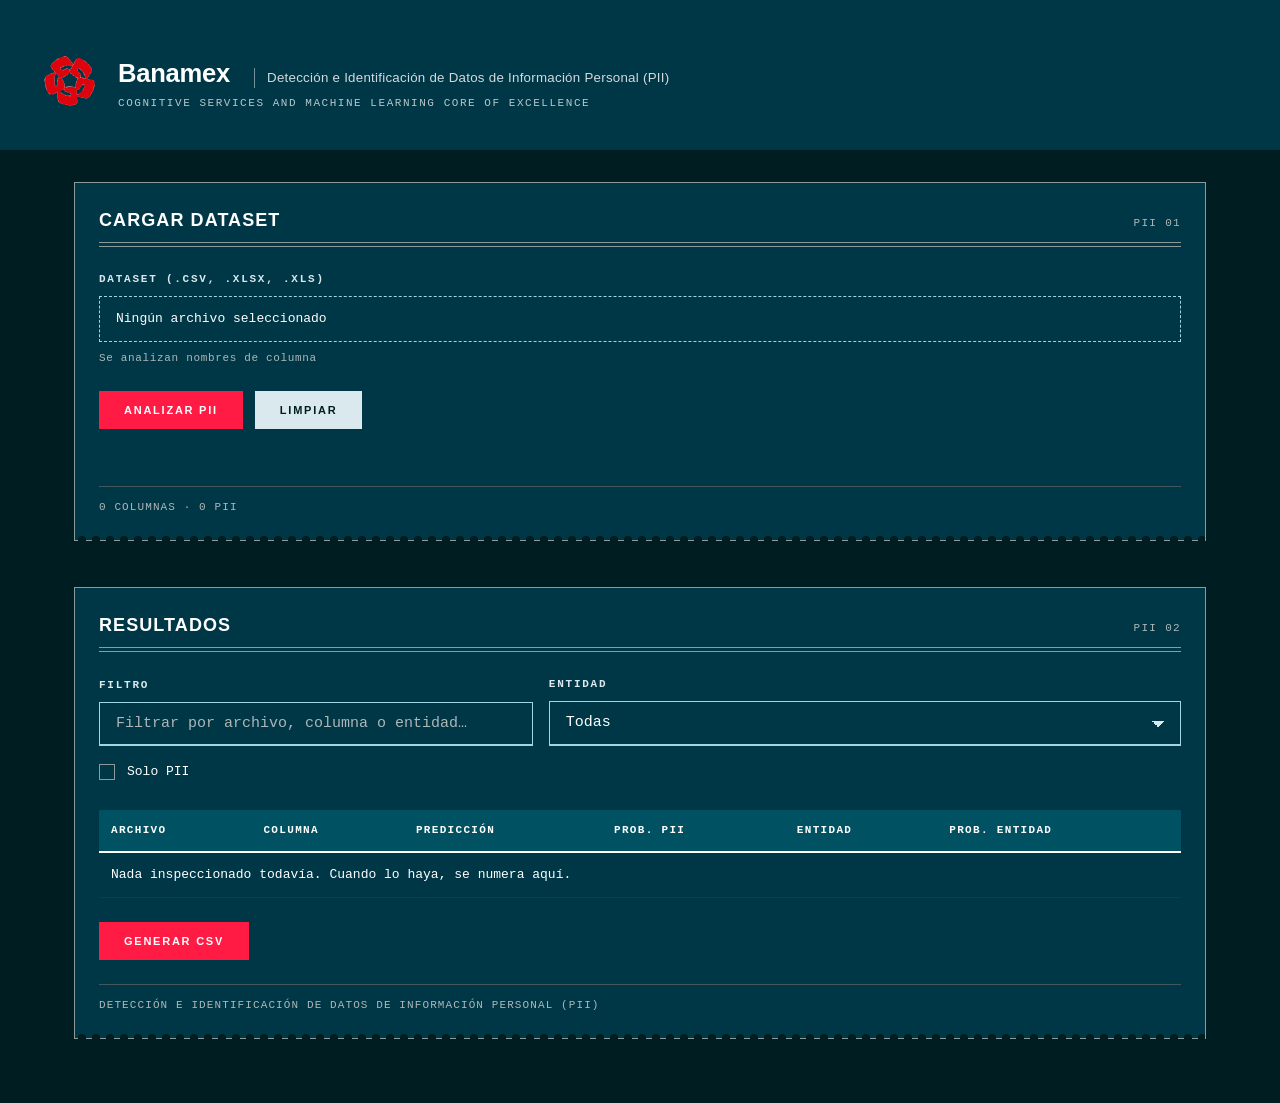
==== index.html @ dfb0a6ce "ppii v3.1.1" ====
<!doctype html>
<html lang="es">
  <head>
    <meta charset="utf-8" />
    <meta name="viewport" content="width=device-width, initial-scale=1" />
    <title>Banamex</title>
    <link rel="icon" href="/public/vendor/favicon.svg" type="image/svg+xml" />
    <link rel="stylesheet" href="/public/vendor/banamex.css" />
    <link rel="stylesheet" href="styles.css" />
  </head>
  <body>
    <div class="topband">
      <header class="masthead">
        <div class="masthead-brand">
          <svg
            version="1.1"
            xmlns="http://www.w3.org/2000/svg"
            width="70"
            height="70"
            viewBox="0 0 800 700"
          >
            <path
              d="M0 0 C2.18740889 1.9162425 4.06231237 3.81389088 6 6 C6 6.66 6 7.32 6 8 C6.66 8 7.32 8 8 8 C9.375 9.36328125 9.375 9.36328125 11 11.3125 C13.88858397 14.71647448 16.84793678 18.03082398 19.875 21.3125 C23.96954367 25.80229374 27.85722945 30.41280767 31.66796875 35.14453125 C33.69879386 37.63118645 35.78040578 40.06279403 37.88623047 42.48583984 C47.00365647 53.02653751 55.13621517 64.38786212 62.61206055 76.14355469 C64.03838754 78.26699446 64.03838754 78.26699446 67 80 C71.09227189 73.43002502 75.14358853 66.87002179 78.83984375 60.06640625 C80.44188282 57.21294273 82.20095502 54.46941729 83.984375 51.7265625 C85.16164908 49.86244275 85.16164908 49.86244275 86 47 C86.66 47 87.32 47 88 47 C88.27972656 46.27941406 88.55945313 45.55882812 88.84765625 44.81640625 C94.10643032 31.96360589 102.4959479 19.79798313 115.55859375 14.05859375 C119.72916192 12.77570615 123.80273836 11.99743648 128.125 11.4375 C128.85275635 11.33937012 129.5805127 11.24124023 130.33032227 11.14013672 C140.87973672 10.1394859 149.79254375 15.07599771 158.875 19.875 C160.50767822 20.73230713 160.50767822 20.73230713 162.17333984 21.60693359 C185.0952379 33.83975954 206.35495141 49.24643112 225.53125 66.75390625 C227.18337465 68.25702599 228.85030887 69.74402026 230.53125 71.21484375 C236.49354302 76.45025228 241.81299334 82.00147778 247 88 C247.9945181 89.13175087 248.98932568 90.26324741 249.984375 91.39453125 C255.75355909 97.9929005 261.23693481 104.62215933 266 112 C266.78117188 113.17755859 266.78117188 113.17755859 267.578125 114.37890625 C275.22533889 126.40975032 281.09361688 141.522107 279 156 C276.7004798 162.35936277 273.33957764 168.29103642 270.0625 174.1875 C269.35395874 175.46802246 269.35395874 175.46802246 268.63110352 176.77441406 C255.24451189 200.81225662 241.20083314 224.47048038 224 246 C226.94770636 247.61619942 229.64133933 248.48333768 232.92944336 249.1574707 C233.90823959 249.36140945 234.88703583 249.56534821 235.89549255 249.77546692 C236.94962845 249.99007065 238.00376434 250.20467438 239.08984375 250.42578125 C241.34185792 250.8974951 243.59380901 251.36951021 245.84570312 251.84179688 C249.37944355 252.57639469 252.91380599 253.30763931 256.44946289 254.03295898 C294.49570473 261.86357119 294.49570473 261.86357119 305 276 C316.63509155 294.09114845 311.63503507 313.15829315 307.33447266 333.08349609 C299.60072297 367.30793828 286.74616356 400.29216225 268 430 C267.60022949 430.63856934 267.20045898 431.27713867 266.78857422 431.93505859 C256.61572025 448.07674074 242.2071211 466.76874071 222.6171875 471.5859375 C213.47520798 472.90873196 204.27856361 470.60611488 195.40625 468.50390625 C191.1798713 467.61883668 186.89988382 467.0635254 182.625 466.46484375 C180 466 180 466 179 465 C176.64802715 464.52476224 174.30140833 464.09464353 171.9375 463.6875 C161.07888668 461.73218811 150.29328064 459.31294934 139.87109375 455.6484375 C138.10155544 455.03519458 136.30072995 454.51449427 134.5 454 C129.14169135 452.46905467 123.88101225 450.66183764 118.625 448.8125 C115.98033514 447.85215814 115.98033514 447.85215814 113 448 C111.96704044 451.09887867 111.95617122 452.89147202 112.12109375 456.1171875 C112.16975586 457.18155029 112.21841797 458.24591309 112.26855469 459.3425293 C112.32430664 460.50824463 112.38005859 461.67395996 112.4375 462.875 C112.88955377 473.9938978 113.16946667 485.10661408 113.23318481 496.23468018 C113.24431046 497.857571 113.2608886 499.48043448 113.28317261 501.10321045 C113.47557564 515.77692158 111.52070459 526.07030159 101.046875 537.046875 C90.42796133 546.82965374 78.81511212 547.91306312 64.8125 548.75390625 C62.1303434 548.90603842 62.1303434 548.90603842 60.11552429 549.5072937 C57.78922284 550.04909007 55.72673079 550.12703565 53.33911133 550.12939453 C52.42168655 550.13254669 51.50426178 550.13569885 50.55903625 550.13894653 C49.5766246 550.1369223 48.59421295 550.13489807 47.58203125 550.1328125 C46.56904465 550.13376923 45.55605804 550.13472595 44.51237488 550.13571167 C42.37486712 550.13639145 40.23735729 550.13455124 38.09985352 550.13037109 C34.81456927 550.12500338 31.52942071 550.13033146 28.24414062 550.13671875 C26.16927053 550.13605826 24.09440052 550.1347777 22.01953125 550.1328125 C21.03104691 550.13483673 20.04256256 550.13686096 19.02412415 550.13894653 C18.11615585 550.13579437 17.20818756 550.13264221 16.27270508 550.12939453 C15.46980545 550.12859894 14.66690582 550.12780334 13.8396759 550.12698364 C12 550 12 550 11 549 C9.48324631 548.80798684 7.95878248 548.67619052 6.43359375 548.5703125 C5.48121826 548.49901123 4.52884277 548.42770996 3.54760742 548.35424805 C2.00810425 548.24077026 2.00810425 548.24077026 0.4375 548.125 C-13.43192627 546.99543587 -26.5349762 544.61622068 -39.88793945 540.71362305 C-43.91985113 539.53713401 -47.85124393 538.68949497 -52 538 C-54.2109375 537.23828125 -54.2109375 537.23828125 -56.375 536.3125 C-59.61597514 534.95754408 -62.86609571 533.67002243 -66.16796875 532.47265625 C-66.89258301 532.20864014 -67.61719727 531.94462402 -68.36376953 531.67260742 C-69.81726357 531.1453406 -71.27265436 530.62327036 -72.72998047 530.10668945 C-77.88919147 528.22161706 -77.88919147 528.22161706 -79 526 C-80.65766371 525.3112524 -82.32629556 524.64879554 -84 524 C-90.39883851 520.4328314 -95.67790519 516.94288037 -100 511 C-100.49371094 510.52046875 -100.98742187 510.0409375 -101.49609375 509.546875 C-106.90703118 503.98133936 -107.92712862 496.3720073 -109 489 C-109.16668182 488.07074707 -109.33336365 487.14149414 -109.50509644 486.18408203 C-109.96775539 483.20745349 -110.19806253 480.35151024 -110.31298828 477.34375 C-110.37777878 475.70913818 -110.37777878 475.70913818 -110.44387817 474.04150391 C-110.4856015 472.87280762 -110.52732483 471.70411133 -110.5703125 470.5 C-110.63833572 468.65994385 -110.63833572 468.65994385 -110.70773315 466.78271484 C-110.80223595 464.18041488 -110.89455849 461.57803496 -110.98486328 458.97558594 C-111.12255878 455.06925583 -111.27380664 451.16360946 -111.42578125 447.2578125 C-111.88689581 434.61791964 -112.12908317 422.1010569 -111.31253052 409.47119141 C-110.84814275 405.10825082 -110.84814275 405.10825082 -112 401 C-113.31471568 401.28151087 -114.62675767 401.57553339 -115.9375 401.875 C-116.66839844 402.03742188 -117.39929688 402.19984375 -118.15234375 402.3671875 C-120.20700294 402.82961523 -120.20700294 402.82961523 -121 405 C-122.61279297 405.86279297 -122.61279297 405.86279297 -124.7421875 406.7421875 C-125.54825439 407.08048584 -126.35432129 407.41878418 -127.18481445 407.76733398 C-128.5164563 408.31562866 -128.5164563 408.31562866 -129.875 408.875 C-136.32472981 411.57432088 -142.74741859 414.31622613 -149.12109375 417.19140625 C-150.91281006 417.99892334 -150.91281006 417.99892334 -152.74072266 418.82275391 C-155.08242901 419.88140366 -157.42203274 420.94471946 -159.75927734 422.01318359 C-175.05565749 428.90461016 -188.14559356 429.69132539 -204 424 C-204 423.34 -204 422.68 -204 422 C-204.7425 421.71125 -205.485 421.4225 -206.25 421.125 C-210.67352219 419.31537729 -213.39374737 418.17000421 -216 414 C-216 413.34 -216 412.68 -216 412 C-216.66 411.67 -217.32 411.34 -218 411 C-219.38335228 408.64448295 -220.67866144 406.29566571 -221.9375 403.875 C-222.28490234 403.22273438 -222.63230469 402.57046875 -222.99023438 401.8984375 C-226.41486673 395.39744049 -229.14033067 388.86556442 -231.25390625 381.8203125 C-231.84807371 379.80179584 -231.84807371 379.80179584 -234 379 C-235.00390625 376.765625 -235.00390625 376.765625 -236 374 C-236.47759766 372.72382812 -236.47759766 372.72382812 -236.96484375 371.421875 C-237.44630859 370.09929687 -237.44630859 370.09929687 -237.9375 368.75 C-238.41509766 367.44289063 -238.41509766 367.44289063 -238.90234375 366.109375 C-240.04514749 362.87210888 -241.12909674 359.61875558 -242.20825195 356.35986328 C-242.97421322 354.0768594 -243.76749687 351.8054279 -244.5703125 349.53515625 C-247.34857605 341.58740043 -249.46299206 334.457875 -250 326 C-250.66 325.67 -251.32 325.34 -252 325 C-252.52734375 322.76171875 -252.52734375 322.76171875 -252.9375 319.6875 C-253.10121094 318.49769531 -253.26492187 317.30789063 -253.43359375 316.08203125 C-253.56677002 315.09517334 -253.56677002 315.09517334 -253.70263672 314.08837891 C-254.00977858 311.93132511 -254.36087243 309.78525241 -254.72265625 307.63671875 C-259.37057193 279.55813392 -264.49613953 246.73061364 -247 222 C-246.34 221.01 -245.68 220.02 -245 219 C-244.34 219 -243.68 219 -243 219 C-243 218.34 -243 217.68 -243 217 C-225.48902665 206.99923351 -207.02006302 198.83775145 -188.4375 191.0625 C-187.7003476 190.75193665 -186.96319519 190.44137329 -186.20370483 190.12139893 C-171.81362414 184.07603654 -157.15304104 178.80494863 -142 175 C-145.62794181 170.54281435 -149.39411484 166.40543245 -153.625 162.5 C-155.43656716 160.52374492 -156.62986531 158.30182628 -158 156 C-159.98913077 153.34782564 -162.02984202 150.97015798 -164.375 148.625 C-166.92990381 146.07009619 -169.2533863 143.41622502 -171.5703125 140.6484375 C-172.98218771 138.96893059 -172.98218771 138.96893059 -174.62109375 137.44921875 C-176 136 -176 136 -176.9375 133.4375 C-177.7432282 130.87791021 -177.7432282 130.87791021 -179.875 130.0625 C-184.7869766 127.6065117 -186.41762088 122.25654387 -188.1875 117.375 C-191.7595677 105.87917894 -192.21076619 94.49999387 -186.7421875 83.4609375 C-183.32725495 78.03063491 -178.94691117 73.0890009 -174 69 C-173.34 69 -172.68 69 -172 69 C-172 68.34 -172 67.68 -172 67 C-171.34 67 -170.68 67 -170 67 C-169.505 65.515 -169.505 65.515 -169 64 C-167.42945794 62.58303493 -165.79253336 61.23893184 -164.125 59.9375 C-160.23442754 56.84397184 -156.5397329 53.67351747 -152.9375 50.25 C-140.95003878 39.26716976 -127.13644522 30.51177725 -113.16503906 22.28979492 C-111.68738208 21.40949927 -110.22087532 20.5102815 -108.76464844 19.5949707 C-101.55081763 15.10450198 -93.98519824 11.53844799 -86.25 8.0625 C-85.5721344 7.75662964 -84.8942688 7.45075928 -84.19586182 7.13562012 C-60.24562312 -3.62225678 -23.31114339 -19.15489302 0 0 Z M-49 109 C-49.6909375 109.31453125 -50.381875 109.6290625 -51.09375 109.953125 C-56.94260692 112.67928712 -62.264997 116.29252884 -67.640625 119.8359375 C-70.30448566 121.55195937 -72.96346184 123.06753245 -75.75 124.5625 C-78.52304588 126.30011673 -79.64059103 127.67697512 -80.625 130.8125 C-81.43161457 135.82299991 -80.60286284 140.59570575 -77.75 144.875 C-69.86542411 149.94365593 -59.16411759 148.75863217 -50.27734375 147.453125 C-40.28956974 145.22661807 -30.94704332 141.36299442 -21.51586914 137.44189453 C-20.48582764 137.01376465 -19.45578613 136.58563477 -18.39453125 136.14453125 C-17.47518799 135.75628174 -16.55584473 135.36803223 -15.60864258 134.96801758 C-7.56437124 131.98294169 2.22133853 131.46380573 10.40234375 134.09375 C16.0490961 136.77115086 20.54413105 139.90420738 24.6953125 144.58203125 C25.96509897 146.1306295 25.96509897 146.1306295 28 147 C29.125 149.0625 29.125 149.0625 30 151 C30.11214844 150.45214844 30.22429687 149.90429688 30.33984375 149.33984375 C32.16907233 141.9870622 35.66443384 136.15203096 39.6484375 129.80859375 C41.79832554 126.3790534 43.77081922 122.86966073 45.71923828 119.32250977 C47.00590217 116.98929711 48.31947672 114.67321062 49.640625 112.359375 C50.28644531 111.21855469 50.28644531 111.21855469 50.9453125 110.0546875 C51.82559969 108.49968917 52.7111466 106.94765823 53.6015625 105.3984375 C56.69611501 100.01579272 56.69611501 100.01579272 58 94 C56.20614243 92.20614243 53.49104805 92.63592093 51.05859375 92.46484375 C49.22264648 92.33432617 49.22264648 92.33432617 47.34960938 92.20117188 C46.05861328 92.11416016 44.76761719 92.02714844 43.4375 91.9375 C41.54161133 91.80118164 41.54161133 91.80118164 39.60742188 91.66210938 C8.80531147 89.52061398 -21.22682125 95.41861039 -49 109 Z M116.625 132.3125 C113.71496446 137.12525108 113.73388236 140.63669422 115 146 C119.13270035 159.5318507 125.97970119 168.94775236 135.38525391 179.22900391 C144.53165951 189.26045632 153.40605594 199.22078299 153.296875 213.55078125 C152.77646344 217.84417665 151.33892686 221.86020099 149.97265625 225.94921875 C149.11731155 228.63204691 148.4881203 231.23055958 148 234 C149.24007812 234.14695312 150.48015625 234.29390625 151.7578125 234.4453125 C164.61181026 236.04836003 177.25421119 238.32965856 189.91845703 241.01806641 C191.14161621 241.27378418 192.36477539 241.52950195 193.625 241.79296875 C195.25308594 242.14137817 195.25308594 242.14137817 196.9140625 242.49682617 C200.00114543 243.00018677 202.87827725 243.09052293 206 243 C205.31096381 236.79867432 203.74157713 230.98328499 202 225 C201.54947266 223.42798828 201.54947266 223.42798828 201.08984375 221.82421875 C195.73548417 203.72344851 187.43907898 186.07878592 176 171 C175.34 170.01 174.68 169.02 174 168 C173.34 168 172.68 168 172 168 C172 167.01 172 166.02 172 165 C170.88581042 163.81828378 169.75878638 162.64604103 168.5703125 161.5390625 C166.03643297 159.05560843 163.82104983 156.29753427 161.55078125 153.57421875 C161.03902344 153.05472656 160.52726562 152.53523438 160 152 C159.34 152 158.68 152 158 152 C157.9175 151.4225 157.835 150.845 157.75 150.25 C156.7766189 147.3298567 155.32386725 145.98212207 153 144 C152.01 143.67 151.02 143.34 150 143 C149.34 142.01 148.68 141.02 148 140 C147.34 140 146.68 140 146 140 C145.67 139.01 145.34 138.02 145 137 C142.78409569 135.15824707 140.59295299 133.47485834 138.25 131.8125 C137.62867188 131.34908203 137.00734375 130.88566406 136.3671875 130.40820312 C129.37173176 125.39774485 123.0672779 126.03975573 116.625 132.3125 Z M26 171 C25.525625 171.763125 25.05125 172.52625 24.5625 173.3125 C19.03174716 181.55977101 12.65783122 188.71073701 5 195 C3.76872054 196.10181016 2.53960957 197.20604764 1.3125 198.3125 C-4.23580573 203.15780403 -10.10152286 207.59412531 -16 212 C-16.58652344 212.43812012 -17.17304688 212.87624023 -17.77734375 213.32763672 C-24.47111462 218.29486876 -31.1323225 222.85461604 -38.55078125 226.69921875 C-40.81584115 227.90219315 -42.92429412 229.21233304 -45.0625 230.625 C-51.5293131 234.73301652 -58.36500891 237.33608773 -66 238 C-66 241.88359732 -64.73615272 242.9579156 -62.375 246 C-58.32567449 251.41579401 -55.0565556 256.97925724 -52 263 C-51.68264893 263.6077124 -51.36529785 264.2154248 -51.03833008 264.84155273 C-48.71310123 269.35975173 -46.82382075 273.88029608 -45.1875 278.6875 C-44.93887207 279.40518555 -44.69024414 280.12287109 -44.43408203 280.86230469 C-43.61469664 283.23887702 -42.80592678 285.61883135 -42 288 C-41.70657715 288.86512207 -41.4131543 289.73024414 -41.11083984 290.62158203 C-39.30572238 295.95765235 -37.52613604 301.3015822 -35.77099609 306.65429688 C-35.10064522 308.69379377 -34.42033799 310.73001293 -33.73828125 312.765625 C-30.1685255 323.75357206 -28.58334646 334.44943784 -29 346 C-25.88601653 346 -23.50073949 345.27164925 -20.55981445 344.32299805 C11.20074783 334.17622773 55.45134323 334.92694649 87 346 C89.80581578 343.19418422 89.48758638 341.05448097 89.875 337.125 C92.58654156 312.99529597 98.92617753 289.18494539 108.26708984 266.7890625 C109.24406728 264.40422218 110.1117588 261.98153986 111 259.5625 C113.1736566 254.13780918 116.61336372 245.69331814 122 243 C122 242.34 122 241.68 122 241 C118.93355484 239.3545904 116.11871543 238.03196185 112.75 237.125 C107.8445872 235.65337616 103.52569961 233.36518975 99 231 C98.29359375 230.65195312 97.5871875 230.30390625 96.859375 229.9453125 C95 229 95 229 92.4375 227.375 C90.03094021 225.75433941 90.03094021 225.75433941 87 226 C86.67 225.01 86.34 224.02 86 223 C83.83754525 221.45958108 81.70206169 220.06001448 79.4375 218.6875 C74.70499039 215.74189491 70.1262917 212.74871076 65.74609375 209.2890625 C63.93697929 207.90790626 63.93697929 207.90790626 61.59765625 206.578125 C56.00212843 203.17873667 50.66984922 198.9061725 46.1875 194.125 C44.12720791 191.85126836 44.12720791 191.85126836 41.3125 190.9375 C38.35477096 189.73842066 38.2466794 188.88294611 37 186 C36.1838101 184.8418927 35.34851245 183.69713875 34.5 182.5625 C32.49796306 179.82224885 31.08128303 177.24384908 30 174 C29.01 174 28.02 174 27 174 C26.505 172.515 26.505 172.515 26 171 Z M-134 189 C-135.29304862 191.58009702 -136.39392195 194.07032569 -137.4375 196.75 C-137.74534424 197.52496826 -138.05318848 198.29993652 -138.37036133 199.09838867 C-145.10494023 216.29951472 -150.08551721 235.31549661 -150.203125 253.890625 C-150.20995804 254.62923264 -150.21679108 255.36784027 -150.22383118 256.12882996 C-150.24082038 258.50260022 -150.24715379 260.87617254 -150.25 263.25 C-150.25200409 264.05591583 -150.25400818 264.86183167 -150.256073 265.69216919 C-150.26341578 277.71620545 -149.62662556 289.22781807 -147 301 C-146.85175781 301.80566406 -146.70351563 302.61132812 -146.55078125 303.44140625 C-145.74641789 307.1779878 -144.68976495 310.83036365 -143.625 314.5 C-143.41617188 315.24636719 -143.20734375 315.99273437 -142.9921875 316.76171875 C-141.449351 322.07697864 -140.08390396 326.5945764 -135.3125 329.8125 C-131.05230313 331.33974039 -128.51968124 331.5021868 -124 331 C-119.09570379 328.32492934 -116.78052373 324.1513443 -115 319 C-111.50966259 305.44138161 -110.75446711 292.01233938 -113.5703125 278.203125 C-114.9153389 268.17656456 -115.10863006 254.78728219 -109.640625 246.00390625 C-104.14271804 239.28860561 -98.16188782 234.93287695 -90 232 C-90.99 231.505 -90.99 231.505 -92 231 C-92 230.01 -92 229.02 -92 228 C-93.46062829 226.31891009 -93.46062829 226.31891009 -95.375 224.8125 C-96.00148438 224.28269531 -96.62796875 223.75289062 -97.2734375 223.20703125 C-98.92208633 221.80901185 -98.92208633 221.80901185 -101 222 C-101 221.34 -101 220.68 -101 220 C-101.66 220 -102.32 220 -103 220 C-103.23847656 219.45730469 -103.47695313 218.91460937 -103.72265625 218.35546875 C-105.3312148 215.38922775 -107.30933362 212.92990003 -109.4375 210.3125 C-110.21996094 209.33925781 -111.00242187 208.36601562 -111.80859375 207.36328125 C-113.84876763 204.78339774 -113.84876763 204.78339774 -117 204 C-117.28875 203.27425781 -117.5775 202.54851562 -117.875 201.80078125 C-119.309513 198.22944159 -121.39915015 196.01138785 -124 193.1875 C-124.886875 192.21167969 -125.77375 191.23585937 -126.6875 190.23046875 C-129.74433334 187.28207037 -130.04163295 187.68054432 -134 189 Z M161 328 C157.10185626 333.70889438 153.70275636 339.72002179 150.29833984 345.73144531 C148.60732774 348.6861058 146.8259562 351.56424696 145 354.4375 C144.505 355.21996094 144.01 356.00242187 143.5 356.80859375 C138.33723906 364.35106481 131.45018924 369.92506368 122.29296875 371.83203125 C117.18345011 372.20632308 112.0763843 371.57264091 107 371 C106.03086023 374.5535125 106.15677795 377.2494837 106.71505737 380.85379028 C107.30195732 385.27436566 107.48856798 389.73432156 107.75390625 394.18359375 C107.85166603 395.76685204 107.85166603 395.76685204 107.95140076 397.38209534 C108.15774492 400.73374093 108.36017889 404.08560939 108.5625 407.4375 C108.70221538 409.71811481 108.84218656 411.99871397 108.98242188 414.27929688 C109.32457657 419.85268673 109.66352627 425.42626445 110 431 C114.13378303 431 116.93958578 429.05845035 120.4375 427.0625 C121.14455078 426.661521 121.85160156 426.26054199 122.58007812 425.84741211 C129.06126016 422.09618694 135.40921291 418.00841344 141 413 C141 412.34 141 411.68 141 411 C141.67417969 410.814375 142.34835937 410.62875 143.04296875 410.4375 C147.25415867 408.39031652 150.06863435 405.32738434 153.3125 402 C153.95767578 401.35804688 154.60285156 400.71609375 155.26757812 400.0546875 C158.74323766 397.04439243 158.74323766 397.04439243 160 393 C160.66 393 161.32 393 162 393 C178.45483806 375.85954369 190.13571939 352.07615915 198 330 C198.3196875 329.17242187 198.639375 328.34484375 198.96875 327.4921875 C200.10232135 323.95593775 200.43035686 321.98655815 198.91796875 318.51953125 C196.4462486 314.58355158 194.41806726 311.73069958 190 310 C178.23727904 308.11796465 167.72154337 319.43705361 161 328 Z M-39 362 C-39.33 362.99 -39.66 363.98 -40 365 C-41.64340384 365.7221122 -43.31435549 366.38288995 -45 367 C-46.35772788 367.87741839 -47.69111958 368.79344092 -49 369.7421875 C-54.66594902 373.60469496 -60.75795565 376.32610168 -67 379.125 C-68.1240625 379.63675781 -69.248125 380.14851563 -70.40625 380.67578125 C-79.12125943 384.63622362 -79.12125943 384.63622362 -82.78125 386.15136719 C-83.5959375 386.49071289 -84.410625 386.83005859 -85.25 387.1796875 C-85.95640625 387.46312012 -86.6628125 387.74655273 -87.390625 388.03857422 C-89.35365411 388.97388148 -89.35365411 388.97388148 -90 392 C-80.27749526 402.40081902 -69.21068979 410.72486461 -57 418 C-56.43506836 418.34385742 -55.87013672 418.68771484 -55.28808594 419.04199219 C-38.60967329 429.14174715 -20.97195094 435.67886706 -2 440 C-1.32018066 440.16371094 -0.64036133 440.32742188 0.06005859 440.49609375 C8.29487299 442.45898475 16.24550217 443.30519946 24.6875 443.4375 C25.53755615 443.45981689 26.3876123 443.48213379 27.26342773 443.50512695 C31.33583104 443.49002432 33.45508227 443.34487556 36.96875 441.12109375 C39.95646982 438.00122479 41.66121952 435.49063411 42.625 431.25 C41.6562061 426.21227171 38.5570168 422.6179507 35 419 C33.515 418.505 33.515 418.505 32 418 C32 417.34 32 416.68 32 416 C31.01 416 30.02 416 29 416 C29 415.34 29 414.68 29 414 C20.29185979 408.65636851 11.19553857 405.1385281 1.26953125 402.796875 C-25.09448459 396.37123673 -25.09448459 396.37123673 -32 386.125 C-36.13721781 378.31525188 -37.52422021 370.77731688 -38 362 C-38.33 362 -38.66 362 -39 362 Z "
              fill="#DD040D"
              transform="translate(405,54)"
            />
            <path
              d="M0 0 C0.66 0.33 1.32 0.66 2 1 C0.87926138 1.83905565 -0.24674547 2.67107831 -1.375 3.5 C-2.31472656 4.19609375 -2.31472656 4.19609375 -3.2734375 4.90625 C-5 6 -5 6 -7 6 C-7.33 6.66 -7.66 7.32 -8 8 C-13.52941176 12 -13.52941176 12 -16 12 C-17.07405009 18.01468051 -17.15392208 22.22357261 -15 28 C-8.1523092 33.44303628 0.70603109 32.61775511 9 32 C20.41554078 30.34020903 30.89268843 25.84538693 41.48413086 21.44189453 C43.02919312 20.79969971 43.02919312 20.79969971 44.60546875 20.14453125 C45.52481201 19.75628174 46.44415527 19.36803223 47.39135742 18.96801758 C55.43562876 15.98294169 65.22133853 15.46380573 73.40234375 18.09375 C79.00044174 20.74808145 83.48697103 23.84024208 87.59765625 28.484375 C89.12176879 30.25018491 89.12176879 30.25018491 92 32 C92.51171875 34.1640625 92.51171875 34.1640625 92.6875 36.625 C92.75324219 37.44226563 92.81898438 38.25953125 92.88671875 39.1015625 C92.94279297 40.04128906 92.94279297 40.04128906 93 41 C92.34 40.67 91.68 40.34 91 40 C90.608125 38.80375 90.21625 37.6075 89.8125 36.375 C87.38841583 29.66676708 82.53092875 25.63489706 76.5 22.0625 C67.2482269 17.76098964 55.84373383 19.70294331 46 21 C45.67 22.32 45.34 23.64 45 25 C44.01 25 43.02 25 42 25 C41.505 26.485 41.505 26.485 41 28 C39.68 27.34 38.36 26.68 37 26 C37 26.66 37 27.32 37 28 C33.13468192 30.92827127 29.7236515 31.3761215 25 32 C24.34 32.66 23.68 33.32 23 34 C18.3685457 34.70233785 13.67773563 34.81655939 9 35 C7.68644531 35.05414063 6.37289063 35.10828125 5.01953125 35.1640625 C-3.67441123 35.35590476 -9.63179793 34.97409503 -16.9375 30 C-19.23284327 27.77421259 -19.8935026 26.23338847 -20.16796875 23.0546875 C-20.21816638 17.45263149 -19.4326308 12.41073955 -18 7 C-17.67 7.66 -17.34 8.32 -17 9 C-16.01 9 -15.02 9 -14 9 C-14 7.68 -14 6.36 -14 5 C-13.11248047 4.83564453 -13.11248047 4.83564453 -12.20703125 4.66796875 C-7.51516159 3.72653324 -4.07640011 2.5940728 0 0 Z "
              fill="#E47E82"
              transform="translate(342,169)"
            />
            <path
              d="M0 0 C4.45503812 1.43799384 8.87600576 2.91682165 13.2265625 4.6484375 C25.561433 9.52309554 37.98330018 12.53309765 51 15 C52.50433594 15.30164063 52.50433594 15.30164063 54.0390625 15.609375 C58.38026674 16.18209324 62.68756909 16.30459146 67.0625 16.375 C67.94744141 16.41238281 68.83238281 16.44976562 69.74414062 16.48828125 C74.37425218 16.55080339 76.30477253 16.57104734 79.99609375 13.5390625 C80.98802734 12.28222656 80.98802734 12.28222656 82 11 C82.66 10.67 83.32 10.34 84 10 C82.66666667 13.33333333 81.33333333 16.66666667 80 20 C60.65957447 20.19148936 60.65957447 20.19148936 51 19 C50.505 20.485 50.505 20.485 50 22 C49.401875 21.690625 48.80375 21.38125 48.1875 21.0625 C45.91043228 19.89790296 45.91043228 19.89790296 43 19 C43 18.34 43 17.68 43 17 C42.01 17 41.02 17 40 17 C40 16.34 40 15.68 40 15 C39.32453125 15.01160156 38.6490625 15.02320313 37.953125 15.03515625 C37.06109375 15.04417969 36.1690625 15.05320312 35.25 15.0625 C33.92742187 15.07990234 33.92742187 15.07990234 32.578125 15.09765625 C30.2181162 15.00826198 28.25501476 14.66912821 26 14 C26 13.34 26 12.68 26 12 C25.38511719 12.03480469 24.77023437 12.06960938 24.13671875 12.10546875 C22.92435547 12.14607422 22.92435547 12.14607422 21.6875 12.1875 C20.88699219 12.22230469 20.08648437 12.25710938 19.26171875 12.29296875 C16.46856829 11.9311617 15.84200253 11.04666948 14 9 C10.89992799 7.79950593 10.89992799 7.79950593 8 7 C8 6.34 8 5.68 8 5 C6.35 5 4.7 5 3 5 C3 4.01 3 3.02 3 2 C2.01 1.67 1.02 1.34 0 1 C0 0.67 0 0.34 0 0 Z "
              fill="#DE6B72"
              transform="translate(362,480)"
            />
            <path
              d="M0 0 C0 30.03 0 60.06 0 91 C-1.92153458 87.15693084 -2.28206667 85.59957173 -2.42651367 81.47900391 C-2.46963181 80.36909088 -2.51274994 79.25917786 -2.55717468 78.1156311 C-2.61201775 76.31429214 -2.61201775 76.31429214 -2.66796875 74.4765625 C-2.71190262 73.22483246 -2.75583649 71.97310242 -2.80110168 70.68344116 C-2.89206754 68.02206799 -2.97927619 65.36088213 -3.06030273 62.69921875 C-3.18252992 58.70252114 -3.32864146 54.7068402 -3.47460938 50.7109375 C-3.91038779 37.91327539 -4.1347262 25.22534837 -3.30937195 12.43936157 C-2.84912352 8.09250427 -2.84912352 8.09250427 -4 4 C-5.98 4.33 -7.96 4.66 -10 5 C-10.33 3.68 -10.66 2.36 -11 1 C-9.54182203 0.83197949 -8.0834516 0.66562857 -6.625 0.5 C-5.81289063 0.4071875 -5.00078125 0.314375 -4.1640625 0.21875 C-2 0 -2 0 0 0 Z "
              fill="#C42026"
              transform="translate(297,451)"
            />
            <path
              d="M0 0 C0.33 0 0.66 0 1 0 C0.67 8.58 0.34 17.16 0 26 C-4.51336517 25.24777247 -7.0319916 24.54072143 -10.99316406 22.77099609 C-27.59221623 16.39389065 -47.86173955 17.59541128 -65.3125 17.5625 C-66.37748718 17.55650787 -67.44247437 17.55051575 -68.53973389 17.54434204 C-79.39711191 17.50371643 -89.74044525 17.5480813 -100.29418945 20.34082031 C-103.97168132 21.23671745 -107.23796675 21.225722 -111 21 C-107.53334882 18.68889921 -104.39064128 18.13893826 -100.375 17.4375 C-99.36373047 17.24897461 -99.36373047 17.24897461 -98.33203125 17.05664062 C-69.35279659 11.80518539 -31.94543014 12.19161907 -4 22 C-1.96669819 19.96669819 -2.31583205 16.05300946 -2 13.25 C-1.48743904 8.79712662 -0.96619929 4.38240394 0 0 Z "
              fill="#F2BABD"
              transform="translate(496,377)"
            />
            <path
              d="M0 0 C1.06822469 3.20467407 0.94264159 4.22247017 0.2578125 7.421875 C0.07863281 8.28296875 -0.10054688 9.1440625 -0.28515625 10.03125 C-0.47980469 10.9284375 -0.67445313 11.825625 -0.875 12.75 C-1.24921051 14.51524128 -1.62163996 16.28086118 -1.9921875 18.046875 C-2.16089355 18.82901367 -2.32959961 19.61115234 -2.50341797 20.41699219 C-3.62676734 26.26017621 -4.15761771 31.94613994 -4.16796875 37.890625 C-4.17211288 38.62941391 -4.17625702 39.36820282 -4.18052673 40.12937927 C-4.19013226 42.50297106 -4.19019738 44.87639193 -4.1875 47.25 C-4.18756042 48.05458649 -4.18762085 48.85917297 -4.18768311 49.68814087 C-4.17763169 59.04799106 -4.1054569 68.3689374 -3.125 77.6875 C-3.00741333 78.82396973 -3.00741333 78.82396973 -2.88745117 79.98339844 C-2.63998248 82.18353016 -2.63998248 82.18353016 -2 85 C-1.34 85.33 -0.68 85.66 0 86 C0.103125 87.19625 0.20625 88.3925 0.3125 89.625 C0.73455977 94.21582562 1.86586716 98.49288083 3.25 102.875 C3.44247314 103.52936035 3.63494629 104.1837207 3.83325195 104.85791016 C4.91110582 108.13434817 5.74449765 109.81111636 8.546875 111.8828125 C9.35640625 112.25148438 10.1659375 112.62015625 11 113 C11.66 113.33 12.32 113.66 13 114 C17.04175073 114.3990938 17.04175073 114.3990938 21 114 C23.8971941 111.68726558 23.8971941 111.68726558 26 109 C26.66 108.67 27.32 108.34 28 108 C26.71907059 111.94953234 25.56601187 113.8492684 22 116 C19.44921875 116.43359375 19.44921875 116.43359375 16.6875 116.4375 C15.78386719 116.45683594 14.88023437 116.47617187 13.94921875 116.49609375 C10.05473874 115.84099579 6.96741588 114.58551266 4 112 C2.42165802 109.51086508 1.62041364 106.94700821 0.8125 104.125 C0.57184814 103.34705078 0.33119629 102.56910156 0.08325195 101.76757812 C-8.56854411 72.46059326 -14.294248 28.588496 0 0 Z "
              fill="#F3BEC0"
              transform="translate(260,270)"
            />
            <path
              d="M0 0 C1.78627808 -0.0009668 1.78627808 -0.0009668 3.60864258 -0.00195312 C15.03571032 0.06475215 26.33352013 0.94882412 37.6875 2.1875 C36.9375 6.9375 36.9375 6.9375 34.6875 9.1875 C34.1925 7.2075 34.1925 7.2075 33.6875 5.1875 C29.18784522 4.84939644 24.68772839 4.51787391 20.1875 4.1875 C18.9190625 4.09210938 17.650625 3.99671875 16.34375 3.8984375 C6.88833239 3.20897997 -2.18524883 3.0102896 -11.625 3.9375 C-12.48150146 4.02112793 -13.33800293 4.10475586 -14.22045898 4.19091797 C-22.1326543 5.0373355 -29.81673477 6.61021442 -37.56640625 8.3828125 C-41.3125 9.1875 -41.3125 9.1875 -44.3125 9.1875 C-43.6640625 7.234375 -43.6640625 7.234375 -42.3125 5.1875 C-39.7109375 4.578125 -39.7109375 4.578125 -36.6875 4.4375 C-35.68460937 4.38078125 -34.68171875 4.3240625 -33.6484375 4.265625 C-32.87757813 4.23984375 -32.10671875 4.2140625 -31.3125 4.1875 C-31.3125 3.5275 -31.3125 2.8675 -31.3125 2.1875 C-30.27609375 2.12691406 -29.2396875 2.06632813 -28.171875 2.00390625 C-26.80207127 1.91946629 -25.43228025 1.83482003 -24.0625 1.75 C-23.38058594 1.71068359 -22.69867188 1.67136719 -21.99609375 1.63085938 C-18.17302787 1.41052685 -18.17302787 1.41052685 -14.42602539 0.67822266 C-9.74901076 -0.40769619 -4.7771793 -0.00264719 0 0 Z "
              fill="#CA2A32"
              transform="translate(428.3125,142.8125)"
            />
            <path
              d="M0 0 C0.33 0 0.66 0 1 0 C1.28343043 6.66848818 0.23966476 12.5750073 -1.25 19.0625 C-1.47888916 20.08110107 -1.70777832 21.09970215 -1.94360352 22.14916992 C-8.76954739 52.1942597 -18.7518925 82.61545847 -35 109 C-36.03719328 105.78543644 -35.94068337 103.59074417 -35.1875 100.3125 C-35.01605469 99.52488281 -34.84460938 98.73726563 -34.66796875 97.92578125 C-34 96 -34 96 -32 95 C-32 94.01 -32 93.02 -32 92 C-30.68 92.33 -29.36 92.66 -28 93 C-27.87882813 92.32453125 -27.75765625 91.6490625 -27.6328125 90.953125 C-27.46523438 90.06109375 -27.29765625 89.1690625 -27.125 88.25 C-26.96257813 87.36828125 -26.80015625 86.4865625 -26.6328125 85.578125 C-26.03203736 83.13052256 -25.22002883 81.19400143 -24 79 C-23.34 79 -22.68 79 -22 79 C-21.8453125 78.2265625 -21.8453125 78.2265625 -21.6875 77.4375 C-21 75 -21 75 -19.5 71.8125 C-17.64872979 67.65843025 -17.29591854 63.50000264 -17 59 C-15.515 58.505 -15.515 58.505 -14 58 C-12.9390942 55.62233974 -12.9390942 55.62233974 -12.2109375 52.6796875 C-11.90929687 51.5865625 -11.60765625 50.4934375 -11.296875 49.3671875 C-10.99265625 48.21476562 -10.6884375 47.06234375 -10.375 45.875 C-10.06304688 44.74578125 -9.75109375 43.6165625 -9.4296875 42.453125 C-7.60137642 35.79710248 -7.60137642 35.79710248 -6.4140625 29.0078125 C-6 26 -6 26 -5.04101562 23.62963867 C-4.01502922 21.03796429 -3.43333255 18.65444017 -2.9296875 15.91796875 C-2.75566406 14.98662109 -2.58164062 14.05527344 -2.40234375 13.09570312 C-2.22832031 12.13599609 -2.05429687 11.17628906 -1.875 10.1875 C-1.69324219 9.20845703 -1.51148438 8.22941406 -1.32421875 7.22070312 C-0.87821149 4.81461131 -0.43696283 2.40774786 0 0 Z "
              fill="#E7999D"
              transform="translate(714,365)"
            />
            <path
              d="M0 0 C8.71846305 10.27941059 12.81863722 23.40164181 17 36 C17.59560647 37.76457547 18.19198936 39.52888902 18.7890625 41.29296875 C20.28951379 45.74012306 21.76664296 50.19448106 23.22900391 54.65429688 C23.89935478 56.69379377 24.57966201 58.73001293 25.26171875 60.765625 C28.8314745 71.75357206 30.41665354 82.44943784 30 94 C30.763125 93.649375 31.52625 93.29875 32.3125 92.9375 C35 92 35 92 38 93 C34 95 30 97 26 99 C26.23783203 97.98873047 26.23783203 97.98873047 26.48046875 96.95703125 C28.55537156 85.14724611 27.84461553 69.2669233 21 59 C20.48364258 56.86669922 20.48364258 56.86669922 20.08203125 54.4296875 C19.09355581 49.12252725 17.51985558 44.1944012 15.6875 39.125 C15.38062256 38.2602002 15.07374512 37.39540039 14.75756836 36.50439453 C12.64704432 30.61867681 10.36870562 24.84021276 7.84765625 19.1171875 C7 17 7 17 7 15 C6.34 15 5.68 15 5 15 C4.67 14.01 4.34 13.02 4 12 C3.01 11.34 2.02 10.68 1 10 C0.48828125 7.6171875 0.48828125 7.6171875 0.3125 4.875 C0.24675781 3.96492188 0.18101562 3.05484375 0.11328125 2.1171875 C0.07589844 1.41851562 0.03851563 0.71984375 0 0 Z "
              fill="#F2BFC0"
              transform="translate(347,306)"
            />
            <path
              d="M0 0 C0 0.66 0 1.32 0 2 C-0.78375 2.226875 -1.5675 2.45375 -2.375 2.6875 C-5.18515193 3.7689321 -5.18515193 3.7689321 -6.25 6.4375 C-6.4975 7.283125 -6.745 8.12875 -7 9 C-7.33 9.99 -7.66 10.98 -8 12 C-9.98 11.34 -11.96 10.68 -14 10 C-14.66 11.32 -15.32 12.64 -16 14 C-16.99 14 -17.98 14 -19 14 C-19.33 14.99 -19.66 15.98 -20 17 C-22.06640625 17.73046875 -22.06640625 17.73046875 -24.5625 18.1875 C-25.80193359 18.42533203 -25.80193359 18.42533203 -27.06640625 18.66796875 C-27.70449219 18.77753906 -28.34257812 18.88710937 -29 19 C-29 19.66 -29 20.32 -29 21 C-29.99257813 21.21398437 -30.98515625 21.42796875 -32.0078125 21.6484375 C-36.6868261 22.99168374 -40.084851 25.65537989 -43.875 28.625 C-44.57173828 29.15899414 -45.26847656 29.69298828 -45.98632812 30.24316406 C-51.19319086 34.27061184 -56.21257191 38.47854014 -61 43 C-61.66 42.67 -62.32 42.34 -63 42 C-49.19817477 28.4958612 -33.5092773 17.95544981 -16.93701172 8.14990234 C-14.29718622 6.58277629 -11.6820917 4.97565037 -9.0625 3.375 C-3.53179191 0 -3.53179191 0 0 0 Z "
              fill="#E26E73"
              transform="translate(309,68)"
            />
            <path
              d="M0 0 C11.93745104 10.88414654 19.05775023 27.33197529 20.24609375 43.30859375 C20.35295058 48.44400728 20.14861181 52.27476605 18 57 C17.67 57 17.34 57 17 57 C16.9498877 56.31373535 16.89977539 55.6274707 16.84814453 54.92041016 C16.61652728 51.8211507 16.37094351 48.72315407 16.125 45.625 C16.00705078 44.00464844 16.00705078 44.00464844 15.88671875 42.3515625 C15.80292969 41.3203125 15.71914063 40.2890625 15.6328125 39.2265625 C15.55949707 38.27346191 15.48618164 37.32036133 15.41064453 36.33837891 C15.19826166 33.81549808 15.19826166 33.81549808 13 32 C11.515 32.495 11.515 32.495 10 33 C10 31.02 10 29.04 10 27 C10.99 27 11.98 27 13 27 C12.67 26.401875 12.34 25.80375 12 25.1875 C11 23 11 23 11 20 C10.34 20 9.68 20 9 20 C8.71125 19.030625 8.4225 18.06125 8.125 17.0625 C7.35785318 13.89335797 7.35785318 13.89335797 5 13 C4.690625 11.865625 4.38125 10.73125 4.0625 9.5625 C3.34378643 5.76783002 3.34378643 5.76783002 0 4 C0 2.68 0 1.36 0 0 Z "
              fill="#DE5C62"
              transform="translate(664,158)"
            />
            <path
              d="M0 0 C0.33 0 0.66 0 1 0 C1.09945415 6.11090483 1.0712828 11.97403427 0 18 C0.433125 17.505 0.86625 17.01 1.3125 16.5 C3 15 3 15 6 15 C6.01345459 15.57967529 6.02690918 16.15935059 6.04077148 16.7565918 C5.8727108 27.83138505 5.8727108 27.83138505 10.13671875 37.44140625 C12.4359269 38.65056595 14.4597922 39.4773235 17 40 C17 40.66 17 41.32 17 42 C16.34 42 15.68 42 15 42 C15 42.66 15 43.32 15 44 C15.66 44 16.32 44 17 44 C17.33 45.65 17.66 47.3 18 49 C14.17475764 47.549046 12.80909034 45.61818068 11 42 C11 41.34 11 40.68 11 40 C10.4225 39.79375 9.845 39.5875 9.25 39.375 C2.73713641 35.3949167 0.77961846 26.96665806 -1 20 C-2.226872 12.85060201 -2.25709699 6.90406137 0 0 Z "
              fill="#D8030C"
              transform="translate(216,145)"
            />
            <path
              d="M0 0 C1.5 1.375 1.5 1.375 3 3 C3 3.66 3 4.32 3 5 C4.65 5.33 6.3 5.66 8 6 C8.33 7.98 8.66 9.96 9 12 C10.258125 12.268125 11.51625 12.53625 12.8125 12.8125 C18.18400405 14.16250633 18.18400405 14.16250633 20 17 C20 17.99 20 18.98 20 20 C21.65 19.67 23.3 19.34 25 19 C25.33 20.98 25.66 22.96 26 25 C26.66 25 27.32 25 28 25 C28.33 25.99 28.66 26.98 29 28 C31.92914165 29.17082878 31.92914165 29.17082878 35 30 C35.66 30.33 36.32 30.66 37 31 C37 31.99 37 32.98 37 34 C38.32 34 39.64 34 41 34 C41.99 35.98 42.98 37.96 44 40 C40.63262492 38.51835497 37.81935841 36.49275019 34.87890625 34.31640625 C32.95760453 32.93136693 32.95760453 32.93136693 30.640625 31.625 C27.62210122 29.76744691 24.93768238 27.67225329 22.1875 25.4375 C21.21167969 24.65246094 20.23585938 23.86742187 19.23046875 23.05859375 C18.49441406 22.37925781 17.75835937 21.69992188 17 21 C17 20.34 17 19.68 17 19 C16.443125 18.731875 15.88625 18.46375 15.3125 18.1875 C10.20802035 15.56628072 7.06884453 13.23770307 3.6875 8.5 C2.99011719 7.5409375 2.29273438 6.581875 1.57421875 5.59375 C0 3 0 3 0 0 Z "
              fill="#CC161F"
              transform="translate(436,230)"
            />
            <path
              d="M0 0 C3.79792781 4.45843699 4.33402072 8.74822132 4.30078125 14.54296875 C3.76658896 18.90669541 2.27678638 22.99271256 0.875 27.14453125 C-0.14649136 29.98030483 -0.14649136 29.98030483 0 33 C0 33.33 0 33.66 0 34 C0.99290039 34.14248169 0.99290039 34.14248169 2.00585938 34.2878418 C15.55209048 36.25148593 28.97890815 38.45040961 42.34375 41.42456055 C43.27832031 41.62992432 44.21289062 41.83528809 45.17578125 42.046875 C45.98958252 42.23088867 46.80338379 42.41490234 47.6418457 42.60449219 C50.20020423 43.0335781 52.41458572 43.27492269 55 43 C55.66 42.01 56.32 41.02 57 40 C57 41.98 57 43.96 57 46 C49.84526615 45.46327386 43.04400625 44.24754711 36.0625 42.625 C22.18113268 39.50675444 8.2178868 36.92655892 -6 36 C-5.24203125 34.63681641 -5.24203125 34.63681641 -4.46875 33.24609375 C1.53613573 21.85851896 2.34307695 12.82834629 0 0 Z "
              fill="#EFB4B6"
              transform="translate(555,253)"
            />
            <path
              d="M0 0 C1.33140364 3.80401039 0.80123022 7.05786873 0.25 11 C0.01023437 12.8253125 0.01023437 12.8253125 -0.234375 14.6875 C-0.98742618 17.94559898 -1.66601146 19.64243582 -4 22 C-4.66 22 -5.32 22 -6 22 C-7.48931064 27.36151829 -8.3386916 32.44577543 -8.75390625 37.99609375 C-9 40 -9 40 -10 41 C-10.23363881 42.84891946 -10.41303635 44.70488031 -10.5625 46.5625 C-10.64628906 47.57441406 -10.73007812 48.58632813 -10.81640625 49.62890625 C-10.90728516 50.80259766 -10.90728516 50.80259766 -11 52 C-11.66 52 -12.32 52 -13 52 C-13 52.66 -13 53.32 -13 54 C-13.66 54 -14.32 54 -15 54 C-14.50512064 46.62014937 -13.12287844 39.75390165 -11.1875 32.625 C-10.91760254 31.61421387 -10.64770508 30.60342773 -10.36962891 29.56201172 C-7.61742185 19.37539921 -4.53578955 9.5541099 0 0 Z "
              fill="#DA686E"
              transform="translate(512,322)"
            />
            <path
              d="M0 0 C1 3 1 3 0.00292969 5.2421875 C-0.77969238 6.54542969 -0.77969238 6.54542969 -1.578125 7.875 C-2.44703369 9.34066406 -2.44703369 9.34066406 -3.33349609 10.8359375 C-3.96594238 11.88007813 -4.59838867 12.92421875 -5.25 14 C-6.53943966 16.16644223 -7.82849688 18.33311213 -9.1171875 20.5 C-9.7678418 21.58667969 -10.41849609 22.67335937 -11.08886719 23.79296875 C-13.89563931 28.50295324 -16.6375738 33.24949007 -19.375 38 C-20.27845996 39.56260748 -21.18208627 41.1251188 -22.0859375 42.6875 C-23.03339844 44.3271875 -23.03339844 44.3271875 -24 46 C-25.25541557 42.23375329 -24.37061958 40.62811066 -23 37 C-22.34 37 -21.68 37 -21 37 C-21.37125 36.113125 -21.7425 35.22625 -22.125 34.3125 C-23 31 -23 31 -22.4375 28.1875 C-21 26 -21 26 -18.625 25.4375 C-17.75875 25.293125 -16.8925 25.14875 -16 25 C-13.60371845 23.35380651 -13.60371845 23.35380651 -12 21 C-11.66501699 18.33165034 -11.66501699 18.33165034 -12 16 C-11.1028125 15.6596875 -11.1028125 15.6596875 -10.1875 15.3125 C-6.77889932 13.26733959 -5.42627624 10.43383827 -4.3125 6.6875 C-4.209375 6.130625 -4.10625 5.57375 -4 5 C-3.34 5 -2.68 5 -2 5 C-1.34 3.35 -0.68 1.7 0 0 Z "
              fill="#D5101A"
              transform="translate(680,215)"
            />
            <path
              d="M0 0 C0.495 0.99 0.495 0.99 1 2 C0.525625 2.5775 0.05125 3.155 -0.4375 3.75 C-1.96735244 5.95298751 -2.44338952 7.42770302 -3 10 C-22.34042553 10.19148936 -22.34042553 10.19148936 -32 9 C-32.33 9.99 -32.66 10.98 -33 12 C-33.598125 11.690625 -34.19625 11.38125 -34.8125 11.0625 C-37.08956772 9.89790296 -37.08956772 9.89790296 -40 9 C-40 8.34 -40 7.68 -40 7 C-40.99 7 -41.98 7 -43 7 C-43 6.34 -43 5.68 -43 5 C-42.00484375 5.0721875 -41.0096875 5.144375 -39.984375 5.21875 C-35.32554915 5.53829622 -30.66469807 5.78397671 -26 6 C-25.113125 6.0422168 -24.22625 6.08443359 -23.3125 6.12792969 C-20.62497988 6.24087504 -17.939144 6.31345444 -15.25 6.375 C-14.4053418 6.41302734 -13.56068359 6.45105469 -12.69042969 6.49023438 C-8.21558297 6.55150896 -6.57807221 6.47174286 -2.984375 3.5390625 C-2.32953125 2.70117188 -1.6746875 1.86328125 -1 1 C-0.67 0.67 -0.34 0.34 0 0 Z "
              fill="#E77D83"
              transform="translate(445,490)"
            />
            <path
              d="M0 0 C1.98 0.66 3.96 1.32 6 2 C6.33 4.64 6.66 7.28 7 10 C7.99 10 8.98 10 10 10 C10.18175781 10.73605469 10.36351562 11.47210938 10.55078125 12.23046875 C11.86262073 17.3230969 13.12134232 21.56206941 16 26 C18.47608728 32.27180847 20.60527674 38.65064341 22.6875 45.0625 C23.00783203 46.01705078 23.32816406 46.97160156 23.65820312 47.95507812 C25.34796757 53.17569366 26.40355895 57.51007543 26 63 C24.09618239 60.14427358 23.44723362 58.38491447 22.625 55.125 C18.54227056 39.63104176 13.07021428 25.67808162 5.47802734 11.58544922 C3.43375241 7.78512405 1.47150051 4.06923326 0 0 Z "
              fill="#F2C1C3"
              transform="translate(585,230)"
            />
            <path
              d="M0 0 C0.33 0 0.66 0 1 0 C1.97746865 6.04555136 2.38951724 12.07340883 2.75390625 18.18359375 C2.81907944 19.23909927 2.88425262 20.2946048 2.95140076 21.38209534 C3.15774492 24.73374093 3.36017889 28.08560939 3.5625 31.4375 C3.70221538 33.71811481 3.84218656 35.99871397 3.98242188 38.27929688 C4.32457657 43.85268673 4.66352627 49.42626445 5 55 C6.98 54.34 8.96 53.68 11 53 C8.10640878 56.3222714 6.31085759 57.32084333 2 58 C0.38181537 38.59254364 -0.28068083 19.47277244 0 0 Z "
              fill="#E38A8E"
              transform="translate(511,430)"
            />
            <path
              d="M0 0 C1.32 0 2.64 0 4 0 C3.99777939 0.6034021 3.99555878 1.2068042 3.99327087 1.82849121 C3.97090398 8.18920287 3.95596452 14.54990311 3.94506836 20.91064453 C3.94008318 23.27490697 3.93329263 25.6391664 3.92456055 28.00341797 C3.88174207 39.90695401 3.89336248 51.73736714 4.77514648 63.61132812 C5.11569522 68.7435936 5.10956641 73.85890023 5.0625 79 C5.05798828 79.97710938 5.05347656 80.95421875 5.04882812 81.9609375 C5.03732603 84.30736482 5.02108866 86.65364286 5 89 C3.09034144 85.7530805 2.70475117 83.22353075 2.57348633 79.47900391 C2.53036819 78.36909088 2.48725006 77.25917786 2.44282532 76.1156311 C2.38798225 74.31429214 2.38798225 74.31429214 2.33203125 72.4765625 C2.28809738 71.22483246 2.24416351 69.97310242 2.19889832 68.68344116 C2.10793246 66.02206799 2.02072381 63.36088213 1.93969727 60.69921875 C1.81747008 56.70252114 1.67135854 52.7068402 1.52539062 48.7109375 C1.09222527 35.96826762 0.82298129 23.34065411 1.77851868 10.61514282 C1.83444687 9.79387909 1.89037506 8.97261536 1.94799805 8.12646484 C2.00553757 7.42065277 2.06307709 6.7148407 2.12236023 5.98764038 C1.97502238 3.59425927 1.18680966 2.06083832 0 0 Z "
              fill="#F6D0D0"
              transform="translate(292,453)"
            />
            <path
              d="M0 0 C0 4.29108767 -2.06091624 5.85091418 -4.87109375 8.93359375 C-14.92375776 18.69113368 -26.40504423 20.16326724 -39.875 20.03515625 C-40.57625 20.02355469 -41.2775 20.01195312 -42 20 C-42 19.67 -42 19.34 -42 19 C-35.23514355 17.3879491 -28.95041086 16.73381405 -22 17 C-21.71125 16.38125 -21.4225 15.7625 -21.125 15.125 C-20 13 -20 13 -18 11 C-18 11.66 -18 12.32 -18 13 C-16.35 12.67 -14.7 12.34 -13 12 C-12.67 10.68 -12.34 9.36 -12 8 C-11.01 8.33 -10.02 8.66 -9 9 C-8.67 8.01 -8.34 7.02 -8 6 C-7.34 6 -6.68 6 -6 6 C-6 4.68 -6 3.36 -6 2 C-4.02 1.34 -2.04 0.68 0 0 Z "
              fill="#DE6E73"
              transform="translate(511,582)"
            />
            <path
              d="M0 0 C1 2 1 2 0.58203125 3.84765625 C-1.57069568 10.04357589 -3.87157177 16.24351088 -7.11328125 21.96484375 C-8.16505376 24.37882382 -8.20206044 26.12994506 -8.125 28.75 C-8.09792969 29.94882812 -8.09792969 29.94882812 -8.0703125 31.171875 C-8.04710937 31.77515625 -8.02390625 32.3784375 -8 33 C-8.66 32.34 -9.32 31.68 -10 31 C-10.99 33.475 -10.99 33.475 -12 36 C-12.99 35.67 -13.98 35.34 -15 35 C-14.938125 35.763125 -14.87625 36.52625 -14.8125 37.3125 C-15 40 -15 40 -16.25 41.8125 C-18 43 -18 43 -22 43 C-20.40326606 38.37834231 -17.90831627 34.61918094 -15.25 30.5625 C-11.10741072 24.12968054 -7.91991169 17.72372579 -5.15625 10.59765625 C-4 8 -4 8 -2 7 C-1.26924352 4.6859378 -0.59861742 2.35171131 0 0 Z "
              fill="#E79196"
              transform="translate(600,390)"
            />
            <path
              d="M0 0 C0.66 0.33 1.32 0.66 2 1 C1.40844669 2.31823302 0.80128537 3.62947051 0.1875 4.9375 C-0.31716797 6.03384766 -0.31716797 6.03384766 -0.83203125 7.15234375 C-2 9 -2 9 -5 10 C-5.73323796 12.01508358 -5.73323796 12.01508358 -6 14 C-7.32 14 -8.64 14 -10 14 C-10.33 14.99 -10.66 15.98 -11 17 C-11.66 17 -12.32 17 -13 17 C-13.226875 17.639375 -13.45375 18.27875 -13.6875 18.9375 C-14.3371875 19.9584375 -14.3371875 19.9584375 -15 21 C-15.78375 21.103125 -16.5675 21.20625 -17.375 21.3125 C-20.39079431 21.79023132 -20.39079431 21.79023132 -22.1875 25.3125 C-22.80804037 26.53348227 -23.41356679 27.76227461 -24 29 C-24.4125 29.804375 -24.825 30.60875 -25.25 31.4375 C-25.4975 31.953125 -25.745 32.46875 -26 33 C-26.66 32.67 -27.32 32.34 -28 32 C-24.65110075 24.13736698 -19.20275279 15.39295683 -11 12 C-11 11.34 -11 10.68 -11 10 C-10.34 10 -9.68 10 -9 10 C-8.67 9.01 -8.34 8.02 -8 7 C-6.15234375 5.17578125 -6.15234375 5.17578125 -3.9375 3.3125 C-3.20402344 2.68988281 -2.47054687 2.06726563 -1.71484375 1.42578125 C-1.14894531 0.95527344 -0.58304688 0.48476562 0 0 Z "
              fill="#E37C82"
              transform="translate(244,111)"
            />
            <path
              d="M0 0 C2.31 0.33 4.62 0.66 7 1 C7 1.66 7 2.32 7 3 C11.6788967 5.00647696 16.40422734 6.0954104 21.35546875 7.21875 C24 8 24 8 26 10 C24.625 12 24.625 12 23 14 C22.34 14 21.68 14 21 14 C20.67 15.32 20.34 16.64 20 18 C19.34 18 18.68 18 18 18 C17.34 20.64 16.68 23.28 16 26 C15.34 26 14.68 26 14 26 C14 26.66 14 27.32 14 28 C13.34 28 12.68 28 12 28 C11.01 30.97 10.02 33.94 9 37 C7.37969976 32.13909928 9.84121265 28.45823223 12 24 C17.99059561 13.33646813 17.99059561 13.33646813 22 12 C22 11.34 22 10.68 22 10 C21.00033203 9.77957031 21.00033203 9.77957031 19.98046875 9.5546875 C12.6067395 7.7602415 6.50018155 4.88502147 0 1 C0 0.67 0 0.34 0 0 Z "
              fill="#E8969A"
              transform="translate(505,285)"
            />
            <path
              d="M0 0 C-0.66 0 -1.32 0 -2 0 C-2.33 0.66 -2.66 1.32 -3 2 C-4.8190918 2.95800781 -4.8190918 2.95800781 -7.19921875 3.953125 C-8.07280029 4.32260254 -8.94638184 4.69208008 -9.84643555 5.07275391 C-10.78398682 5.46124512 -11.72153809 5.84973633 -12.6875 6.25 C-14.60428437 7.05440708 -16.52095069 7.85909554 -18.4375 8.6640625 C-19.85482422 9.25622559 -19.85482422 9.25622559 -21.30078125 9.86035156 C-23.69144858 10.86972521 -26.06735591 11.90448645 -28.4375 12.9609375 C-29.07985596 13.24549805 -29.72221191 13.53005859 -30.3840332 13.82324219 C-32.08441077 14.57917016 -33.78251625 15.34020301 -35.48046875 16.1015625 C-36.31191406 16.39804687 -37.14335937 16.69453125 -38 17 C-38.66 16.67 -39.32 16.34 -40 16 C-39.67 15.34 -39.34 14.68 -39 14 C-38.34 14 -37.68 14 -37 14 C-36.34 12.35 -35.68 10.7 -35 9 C-34.34 9 -33.68 9 -33 9 C-33 8.34 -33 7.68 -33 7 C-32.38125 7.185625 -31.7625 7.37125 -31.125 7.5625 C-26.6676794 8.18652488 -22.44513889 7.56103695 -18 7 C-18 6.34 -18 5.68 -18 5 C-17.43410156 4.80664062 -16.86820312 4.61328125 -16.28515625 4.4140625 C-15.55167969 4.15367187 -14.81820313 3.89328125 -14.0625 3.625 C-13.33160156 3.36976563 -12.60070312 3.11453125 -11.84765625 2.8515625 C-9.81317884 2.14728587 -9.81317884 2.14728587 -9 0 C-5.44307323 -0.85056945 -3.50729422 -1.16909807 0 0 Z "
              fill="#D31115"
              transform="translate(287,457)"
            />
            <path
              d="M0 0 C2.35846334 0.00537569 4.71673763 0.00001861 7.07519531 -0.00634766 C8.59863323 -0.00568702 10.12207102 -0.00440617 11.64550781 -0.00244141 C12.33842926 -0.00446564 13.03135071 -0.00648987 13.74526978 -0.00857544 C18.49419418 0.013839 23.03897972 0.47013456 27.73144531 1.13037109 C26.98144531 5.88037109 26.98144531 5.88037109 24.73144531 8.13037109 C24.23644531 6.15037109 24.23644531 6.15037109 23.73144531 4.13037109 C19.23179053 3.79226754 14.7316737 3.460745 10.23144531 3.13037109 C8.96300781 3.03498047 7.69457031 2.93958984 6.38769531 2.84130859 C-2.92608123 2.16217905 -11.66818001 1.9436946 -20.94824219 3.10693359 C-21.71394531 3.11466797 -22.47964844 3.12240234 -23.26855469 3.13037109 C-23.92855469 2.47037109 -24.58855469 1.81037109 -25.26855469 1.13037109 C-16.84030651 0.06628365 -8.47950901 -0.02301328 0 0 Z "
              fill="#E89A9D"
              transform="translate(438.2685546875,143.86962890625)"
            />
            <path
              d="M0 0 C0.66 0.33 1.32 0.66 2 1 C0.87926138 1.83905565 -0.24674547 2.67107831 -1.375 3.5 C-2.31472656 4.19609375 -2.31472656 4.19609375 -3.2734375 4.90625 C-5 6 -5 6 -7 6 C-7.33 6.66 -7.66 7.32 -8 8 C-13.52941176 12 -13.52941176 12 -16 12 C-17.03863773 18.23182639 -16.83288874 23.74692761 -16 30 C-19 28 -19 28 -20 25 C-20.5393889 18.75312391 -19.59561199 13.02628455 -18 7 C-17.67 7.66 -17.34 8.32 -17 9 C-16.01 9 -15.02 9 -14 9 C-14 7.68 -14 6.36 -14 5 C-13.11248047 4.83564453 -13.11248047 4.83564453 -12.20703125 4.66796875 C-7.51516159 3.72653324 -4.07640011 2.5940728 0 0 Z "
              fill="#E28185"
              transform="translate(342,169)"
            />
            <path
              d="M0 0 C0.79941412 2.80385059 1.11040719 5.24879666 1.0625 8.16015625 C1.05412109 8.94753174 1.04574219 9.73490723 1.03710938 10.54614258 C1.02486328 11.37654053 1.01261719 12.20693848 1 13.0625 C0.92957979 20.70098687 0.92957979 20.70098687 1.5 28.3125 C2.10519051 33.89077776 2.15039274 39.45698481 2.1875 45.0625 C2.20039063 45.98522705 2.21328125 46.9079541 2.2265625 47.85864258 C2.23880739 56.44460856 1.36790968 64.45542873 -3 72 C-4.28926233 68.132213 -3.17379794 65.62962843 -2.0625 61.875 C1.15984037 50.11934968 0.93902284 38.15218782 -1.5859375 26.234375 C-2.1867147 21.54151161 -1.88294597 16.96396255 -1.625 12.25 C-1.58117187 11.29222656 -1.53734375 10.33445312 -1.4921875 9.34765625 C-1.13256721 2.26513442 -1.13256721 2.26513442 0 0 Z "
              fill="#F5CCCD"
              transform="translate(292,306)"
            />
            <path
              d="M0 0 C2.4375 0.375 2.4375 0.375 5 1 C5.33 1.66 5.66 2.32 6 3 C7.65 3 9.3 3 11 3 C11.5534764 5.07553648 12 6.84365964 12 9 C14.97 9.33 17.94 9.66 21 10 C21 10.66 21 11.32 21 12 C21.66 12.33 22.32 12.66 23 13 C23 13.66 23 14.32 23 15 C23.99 15.33 24.98 15.66 26 16 C16.23336266 14.98264194 7.73099941 11.6494327 1.26953125 3.93359375 C0 2 0 2 0 0 Z "
              fill="#CF141E"
              transform="translate(372,438)"
            />
            <path
              d="M0 0 C-4.28993333 1.50499009 -8.58222158 3.00314637 -12.875 4.5 C-14.09832031 4.92925781 -15.32164062 5.35851562 -16.58203125 5.80078125 C-17.74863281 6.20683594 -18.91523438 6.61289063 -20.1171875 7.03125 C-21.19597168 7.40830078 -22.27475586 7.78535156 -23.38623047 8.17382812 C-26 9 -26 9 -28 9 C-28.66 10.98 -29.32 12.96 -30 15 C-31.0725 14.9175 -32.145 14.835 -33.25 14.75 C-38.34310538 14.7044445 -42.65134522 16.43079325 -47.36328125 18.22265625 C-50 19 -50 19 -53 18 C-22.41065213 4.87861084 -22.41065213 4.87861084 -11.3125 1.125 C-10.60883301 0.88120605 -9.90516602 0.63741211 -9.18017578 0.38623047 C-5.6683008 -0.75025007 -3.5087619 -1.06840204 0 0 Z "
              fill="#EB959A"
              transform="translate(256,233)"
            />
            <path
              d="M0 0 C4.97773239 2.68031744 9.18999167 5.59633422 13.4375 9.3125 C13.99590576 9.79307861 14.55431152 10.27365723 15.12963867 10.76879883 C16.75842154 12.17319775 18.38014548 13.58532021 20 15 C20.86367188 15.75023438 21.72734375 16.50046875 22.6171875 17.2734375 C24.41708942 18.84274701 26.21194608 20.41722115 28 22 C24.38970831 22 21.44193324 21.03907418 18 20 C18 19.34 18 18.68 18 18 C17.34 18 16.68 18 16 18 C15.93941406 17.22269531 15.87882813 16.44539063 15.81640625 15.64453125 C15.26532213 12.81257756 15.26532213 12.81257756 12.71484375 11.63671875 C11.79832031 11.32347656 10.88179687 11.01023437 9.9375 10.6875 C9.01839844 10.36136719 8.09929688 10.03523438 7.15234375 9.69921875 C6.44207031 9.46847656 5.73179687 9.23773438 5 9 C5 8.01 5 7.02 5 6 C3.68 5.67 2.36 5.34 1 5 C0.67 3.35 0.34 1.7 0 0 Z "
              fill="#E37D81"
              transform="translate(604,100)"
            />
            <path
              d="M0 0 C4.4710113 6.70651695 7.54954648 12.89183664 8 21 C8.99 21.33 9.98 21.66 11 22 C11.73046875 23.84765625 11.73046875 23.84765625 12.1875 26.0625 C12.34605469 26.79597656 12.50460938 27.52945312 12.66796875 28.28515625 C12.77753906 28.85105469 12.88710937 29.41695313 13 30 C13.66 30 14.32 30 15 30 C15 31.98 15 33.96 15 36 C15.66 36 16.32 36 17 36 C17 37.98 17 39.96 17 42 C13.91261346 39.53009077 12.71616245 37.59094746 11.875 33.8125 C11.58625 32.554375 11.2975 31.29625 11 30 C10.34 29.67 9.68 29.34 9 29 C7.99609375 26.765625 7.99609375 26.765625 7 24 C6.52240234 22.72382813 6.52240234 22.72382813 6.03515625 21.421875 C5.01435802 18.61775456 4.00343312 15.81038164 3 13 C2.69449219 12.15050781 2.38898438 11.30101562 2.07421875 10.42578125 C1.66623047 9.25595703 1.66623047 9.25595703 1.25 8.0625 C1.00765625 7.37285156 0.7653125 6.68320312 0.515625 5.97265625 C0 4 0 4 0 0 Z "
              fill="#DD7076"
              transform="translate(162,404)"
            />
            <path
              d="M0 0 C0.66 0 1.32 0 2 0 C2.19335938 0.92683594 2.38671875 1.85367188 2.5859375 2.80859375 C2.84632813 4.00613281 3.10671875 5.20367188 3.375 6.4375 C3.63023437 7.63246094 3.88546875 8.82742188 4.1484375 10.05859375 C4.42945313 11.02925781 4.71046875 11.99992188 5 13 C5.66 13.33 6.32 13.66 7 14 C7.625 16.5625 7.625 16.5625 8 19 C8.61875 19.0825 9.2375 19.165 9.875 19.25 C10.57625 19.4975 11.2775 19.745 12 20 C12.28875 20.639375 12.5775 21.27875 12.875 21.9375 C13.90505873 24.34703737 13.90505873 24.34703737 17.125 25.25 C18.07375 25.4975 19.0225 25.745 20 26 C20 26.66 20 27.32 20 28 C20.78375 28.226875 21.5675 28.45375 22.375 28.6875 C25 30 25 30 26.3125 32.625 C26.539375 33.40875 26.76625 34.1925 27 35 C19.3644005 32.37526267 13.84572723 28.36867007 9 22 C8.50242187 21.51789062 8.00484375 21.03578125 7.4921875 20.5390625 C2.11232327 14.9901973 1.0282089 7.3598111 0 0 Z "
              fill="#E38A8D"
              transform="translate(296,543)"
            />
            <path
              d="M0 0 C0.33 0 0.66 0 1 0 C1.28343267 6.66854087 0.23951447 12.57493263 -1.25 19.0625 C-1.47816406 20.07892578 -1.70632813 21.09535156 -1.94140625 22.14257812 C-4.93781937 35.34186162 -8.57409291 48.21203074 -13 61 C-14.20713975 57.37858076 -13.67118121 56.09854168 -12.6015625 52.484375 C-12.28703125 51.39769531 -11.9725 50.31101562 -11.6484375 49.19140625 C-11.31070313 48.05574219 -10.97296875 46.92007813 -10.625 45.75 C-8.05092452 37.48719516 -8.05092452 37.48719516 -6.3984375 29.015625 C-6 26 -6 26 -5.04199219 23.62915039 C-4.01486252 21.03750105 -3.43339993 18.6548063 -2.9296875 15.91796875 C-2.66865234 14.52094727 -2.66865234 14.52094727 -2.40234375 13.09570312 C-2.22832031 12.13599609 -2.05429687 11.17628906 -1.875 10.1875 C-1.69324219 9.20845703 -1.51148438 8.22941406 -1.32421875 7.22070312 C-0.87821149 4.81461131 -0.43696283 2.40774786 0 0 Z "
              fill="#EFB8B9"
              transform="translate(714,365)"
            />
            <path
              d="M0 0 C0.33 0 0.66 0 1 0 C0.93148331 0.60395599 0.86296661 1.20791199 0.79237366 1.83016968 C0.13420984 7.94967483 -0.19783665 14.01237601 -0.31640625 20.1640625 C-0.33718735 21.08214691 -0.35796844 22.00023132 -0.37937927 22.94613647 C-0.44403956 25.83902516 -0.50336546 28.73199364 -0.5625 31.625 C-0.60576495 33.60287238 -0.64938157 35.58073709 -0.69335938 37.55859375 C-0.79963344 42.37231696 -0.90112819 47.18611929 -1 52 C-1.33 52 -1.66 52 -2 52 C-5.46858942 13.31482642 -5.46858942 13.31482642 0 0 Z "
              fill="#FAE2E2"
              transform="translate(150,294)"
            />
            <path
              d="M0 0 C2.52485659 3.78728489 2.75013223 7.34125688 3.3125 11.75 C4.41407376 19.6741533 5.81702986 27.49100822 7.5 35.3125 C7.70149658 36.27188477 7.90299316 37.23126953 8.1105957 38.21972656 C9.2657143 43.47827528 10.79612095 48.09684545 13 53 C13.1875 55.9375 13.1875 55.9375 13 58 C9.95855017 54.57510091 8.90496921 50.91112258 7.8125 46.5625 C7.54663086 45.57926758 7.54663086 45.57926758 7.27539062 44.57617188 C6.34051182 40.97742991 5.79226889 37.71767047 6 34 C5.34 33.67 4.68 33.34 4 33 C3.47265625 30.7265625 3.47265625 30.7265625 3.0625 27.625 C2.82273438 25.88863281 2.82273438 25.88863281 2.578125 24.1171875 C2.48982422 23.46975586 2.40152344 22.82232422 2.31054688 22.15527344 C1.9633973 19.74596804 1.57131863 17.34649285 1.171875 14.9453125 C0.95905884 13.65633057 0.95905884 13.65633057 0.74194336 12.34130859 C0.45706516 10.62232214 0.16884903 8.90388534 -0.12280273 7.18603516 C-0.4574179 5.13045197 -0.73435838 3.06562922 -1 1 C-0.67 0.67 -0.34 0.34 0 0 Z "
              fill="#F3C7C8"
              transform="translate(149,346)"
            />
            <path
              d="M0 0 C0.66 0.33 1.32 0.66 2 1 C1.0409375 2.051875 1.0409375 2.051875 0.0625 3.125 C-2.33446191 6.46621964 -2.9239767 7.89474162 -3 12 C-2.20901994 15.73455587 -1.12723734 19.35491479 0 23 C0.39922091 24.39486823 0.79566915 25.79053783 1.1875 27.1875 C1.455625 28.115625 1.72375 29.04375 2 30 C1.34 30 0.68 30 0 30 C0 29.34 0 28.68 0 28 C-0.66 28 -1.32 28 -2 28 C-4.109375 26.578125 -4.109375 26.578125 -6 24 C-6.49468286 20.9029855 -6.37699905 17.87613035 -6.25 14.75 C-6.23195313 13.90953125 -6.21390625 13.0690625 -6.1953125 12.203125 C-6.14830798 10.13492605 -6.07656724 8.06731559 -6 6 C-5.34 6 -4.68 6 -4 6 C-3.896875 5.38125 -3.79375 4.7625 -3.6875 4.125 C-3 2 -3 2 0 0 Z "
              fill="#E1757A"
              transform="translate(523,183)"
            />
            <path
              d="M0 0 C0.33 1.32 0.66 2.64 1 4 C0.34 4 -0.32 4 -1 4 C-1.0928125 5.5778125 -1.0928125 5.5778125 -1.1875 7.1875 C-2 11 -2 11 -4.375 13.3125 C-7.59014417 16.60419522 -8.15750001 19.28713796 -9.12890625 23.6953125 C-10.20284375 26.5366718 -11.40936802 27.4784388 -14 29 C-14.66 29 -15.32 29 -16 29 C-16.99 31.475 -16.99 31.475 -18 34 C-18.33 33.34 -18.66 32.68 -19 32 C-17.7421875 29.49609375 -17.7421875 29.49609375 -15.875 26.4375 C-15.22789062 25.36113281 -14.58078125 24.28476563 -13.9140625 23.17578125 C-13.28242188 22.12777344 -12.65078125 21.07976562 -12 20 C-9.18202761 15.0722758 -6.48683135 10.10454856 -4 5 C-3.34 5 -2.68 5 -2 5 C-1.34 3.35 -0.68 1.7 0 0 Z "
              fill="#E89DA0"
              transform="translate(495,96)"
            />
            <path
              d="M0 0 C3.54748619 1.585935 6.37846287 3.7425206 9.4375 6.125 C18.39664369 12.97832042 28.07080422 18.66337798 38 24 C35 25 35 25 31.453125 23.234375 C30.04617909 22.41632122 28.64533251 21.58770875 27.25 20.75 C22.26065725 17.79921334 17.3729433 15.18697692 12 13 C11.34 12.67 10.68 12.34 10 12 C10 11.34 10 10.68 10 10 C9.01 10 8.02 10 7 10 C5 7.25 5 7.25 3 4 C2.01133494 2.65824027 1.0161846 1.32103998 0 0 Z "
              fill="#F4C5C7"
              transform="translate(324,455)"
            />
            <path
              d="M0 0 C5.89486094 -0.21053075 11.59012965 0.18468545 17.4375 0.875 C18.14777344 0.95347168 18.85804688 1.03194336 19.58984375 1.11279297 C24.76034904 1.76034904 24.76034904 1.76034904 27 4 C28.98821313 4.39764263 30.98944339 4.73775349 33 5 C32.67 5.66 32.34 6.32 32 7 C29.8537974 6.85970581 27.70803782 6.71261836 25.5625 6.5625 C24.36753906 6.48128906 23.17257812 6.40007813 21.94140625 6.31640625 C19 6 19 6 18 5 C14.61169117 4.343351 11.21989252 3.75254968 7.81445312 3.19335938 C2.21328125 2.21328125 2.21328125 2.21328125 0 0 Z "
              fill="#DB6A6F"
              transform="translate(566,514)"
            />
            <path
              d="M0 0 C0 3.80345877 -1.13786331 4.77701015 -3.5 7.6875 C-4.1496875 8.49574219 -4.799375 9.30398438 -5.46875 10.13671875 C-5.9740625 10.75160156 -6.479375 11.36648438 -7 12 C-3.3491288 14.13649637 0.5136693 14.89249174 4.609375 15.7265625 C5.33618469 15.87910492 6.06299438 16.03164734 6.81182861 16.18881226 C9.12350291 16.67274429 11.43668693 17.14897008 13.75 17.625 C15.32172053 17.95261713 16.89333646 18.28073652 18.46484375 18.609375 C22.3087083 19.4120738 26.15394477 20.20786712 30 21 C30 21.33 30 21.66 30 22 C24.93361566 22.15296906 20.31286367 21.6391432 15.38671875 20.5390625 C14.69109329 20.38843353 13.99546783 20.23780457 13.27876282 20.08261108 C11.82169146 19.76504753 10.36540943 19.44384217 8.90991211 19.11914062 C6.67854279 18.62300841 4.44412886 18.14286467 2.20898438 17.6640625 C0.78885423 17.35251033 -0.63107549 17.04004287 -2.05078125 16.7265625 C-3.97917847 16.30238037 -3.97917847 16.30238037 -5.9465332 15.86962891 C-9 15 -9 15 -11 13 C-9.54300902 11.20724155 -8.08436345 9.41582771 -6.625 7.625 C-5.40683594 6.12839844 -5.40683594 6.12839844 -4.1640625 4.6015625 C-2 2 -2 2 0 0 Z "
              fill="#F2BDBE"
              transform="translate(636,288)"
            />
            <path
              d="M0 0 C2.9375 1.125 2.9375 1.125 6 3 C6.78246094 3.47179687 7.56492187 3.94359375 8.37109375 4.4296875 C13.17397002 7.44178775 13.17397002 7.44178775 15 9 C15 9.99 15 10.98 15 12 C15.61875 12.061875 16.2375 12.12375 16.875 12.1875 C19 13 19 13 20.25 15.5625 C20.4975 16.366875 20.745 17.17125 21 18 C19.25 17.8125 19.25 17.8125 17 17 C16.42894531 16.26910156 15.85789062 15.53820312 15.26953125 14.78515625 C10.49605615 8.9271739 3.31653537 2.54144695 -4.36328125 1.578125 C-7.0225563 1.84025847 -9.4420119 2.23782395 -12 3 C-8.12495009 -0.25504193 -4.95361264 -0.69524388 0 0 Z "
              fill="#E8A4A6"
              transform="translate(537,180)"
            />
            <path
              d="M0 0 C13.69409141 -0.0837915 27.37255114 0.18145508 41.0625 0.5 C43.20116794 0.54835165 45.3398398 0.59652982 47.47851562 0.64453125 C52.6523911 0.76102643 57.82620815 0.87985018 63 1 C59.97900388 2.74117136 57.8133304 3.24906783 54.33911133 3.24291992 C53.42168655 3.24599655 52.50426178 3.24907318 51.55903625 3.25224304 C50.08541878 3.24146477 50.08541878 3.24146477 48.58203125 3.23046875 C47.06255135 3.22978142 47.06255135 3.22978142 45.51237488 3.2290802 C43.37485581 3.22606237 41.23733886 3.21819012 39.09985352 3.20581055 C35.81453741 3.18751135 32.52950246 3.1853012 29.24414062 3.18554688 C27.16926838 3.18063322 25.09439805 3.17480557 23.01953125 3.16796875 C22.03104691 3.16685593 21.04256256 3.1657431 20.02412415 3.16459656 C19.11615585 3.15821671 18.20818756 3.15183685 17.27270508 3.14526367 C16.06835564 3.13954597 16.06835564 3.13954597 14.8396759 3.13371277 C13 3 13 3 12 2 C9.98405418 1.76572222 7.961526 1.58663876 5.9375 1.4375 C4.83277344 1.35371094 3.72804688 1.26992188 2.58984375 1.18359375 C1.73519531 1.12300781 0.88054687 1.06242188 0 1 C0 0.67 0 0.34 0 0 Z "
              fill="#E29C9E"
              transform="translate(404,601)"
            />
            <path
              d="M0 0 C6.30589801 4.96421759 11.02648046 10.73155082 16 17 C17.68031547 19.06847541 19.37160302 21.12763179 21.0625 23.1875 C22.375 24.79166667 23.6875 26.39583333 25 28 C24.01 28.33 23.02 28.66 22 29 C18.90804804 26.06264563 15.88147166 22.92631954 14.09375 19.01953125 C12.85958436 16.74073255 11.61252118 15.68566129 9.5625 14.125 C6.27442776 11.43599682 4.73756123 8.90951276 3 5 C2.01834406 3.98198643 1.02408568 2.9753197 0 2 C0 1.34 0 0.68 0 0 Z "
              fill="#E48F93"
              transform="translate(423,75)"
            />
            <path
              d="M0 0 C0.66 0.33 1.32 0.66 2 1 C1.27941406 1.71929687 0.55882812 2.43859375 -0.18359375 3.1796875 C-1.97272901 4.97130422 -3.75715051 6.76765029 -5.53515625 8.5703125 C-6.78619141 9.83488281 -6.78619141 9.83488281 -8.0625 11.125 C-8.89910156 11.97320312 -9.73570312 12.82140625 -10.59765625 13.6953125 C-12.64630765 15.66068538 -14.68583204 17.36458338 -17 19 C-17.66 18.67 -18.32 18.34 -19 18 C-19 16.68 -19 15.36 -19 14 C-18.01 14 -17.02 14 -16 14 C-16 13.34 -16 12.68 -16 12 C-13 10 -13 10 -10 10 C-10 9.01 -10 8.02 -10 7 C-9.34 7 -8.68 7 -8 7 C-7.67 5.68 -7.34 4.36 -7 3 C-6.67 3.33 -6.34 3.66 -6 4 C-6 3.67 -6 3.34 -6 3 C-4.35 3 -2.7 3 -1 3 C-0.67 2.01 -0.34 1.02 0 0 Z "
              fill="#E27F84"
              transform="translate(419,238)"
            />
            <path
              d="M0 0 C-3.11890143 1.55945072 -5.65498518 0.64552918 -9 0 C-9.99 -0.66 -10.98 -1.32 -12 -2 C-14.47056823 -2.17112002 -16.82503921 -2.23253124 -19.29296875 -2.1953125 C-19.99899734 -2.1924826 -20.70502594 -2.18965271 -21.43244934 -2.18673706 C-23.68430633 -2.17555464 -25.93576352 -2.1504542 -28.1875 -2.125 C-29.71548904 -2.11496767 -31.24348433 -2.10584226 -32.77148438 -2.09765625 C-36.51447663 -2.07562172 -40.25717056 -2.04110567 -44 -2 C-33.09098014 -7.95037447 -10.11563795 -7.67393224 0 0 Z "
              fill="#F0B3B6"
              transform="translate(401,51)"
            />
            <path
              d="M0 0 C1.10844919 3.32534757 0.84454356 5.62182575 0 9 C-0.66 9 -1.32 9 -2 9 C-2.268125 9.78375 -2.53625 10.5675 -2.8125 11.375 C-4 14 -4 14 -7 16 C-9.84961927 20.36286536 -11.48007376 24.80073761 -12 30 C-12.66 30 -13.32 30 -14 30 C-13.61863545 23.24984754 -11.70328284 18.98402762 -8.125 13.3125 C-7.67769531 12.57966797 -7.23039062 11.84683594 -6.76953125 11.09179688 C-5.90850733 9.68342589 -5.04193226 8.27842849 -4.16894531 6.87744141 C-2.75174514 4.60127822 -1.37213666 2.30355393 0 0 Z "
              fill="#F1BDBF"
              transform="translate(449,175)"
            />
            <path
              d="M0 0 C2.78211944 0.37596209 4.5879284 0.67318459 6.8125 2.4375 C8 4 8 4 8 6 C7.04738281 6.44730469 6.09476562 6.89460938 5.11328125 7.35546875 C3.84609015 7.9655978 2.57917772 8.57630585 1.3125 9.1875 C0.37374023 9.62545898 0.37374023 9.62545898 -0.58398438 10.07226562 C-6.82184571 13.10954889 -10.46242786 17.05044686 -14 23 C-14.99 23.66 -15.98 24.32 -17 25 C-15.72712267 18.63561335 -11.84450925 14.99193937 -7 11 C-4.34911337 9.32436853 -1.68184964 7.78308061 1.09375 6.32421875 C2.03734375 5.66873047 2.03734375 5.66873047 3 5 C3 4.01 3 3.02 3 2 C2.01 1.67 1.02 1.34 0 1 C0 0.67 0 0.34 0 0 Z "
              fill="#E99FA2"
              transform="translate(310,280)"
            />
            <path
              d="M0 0 C2.9375 0.375 2.9375 0.375 6 1 C6.33 1.66 6.66 2.32 7 3 C7.66 3.309375 8.32 3.61875 9 3.9375 C11 5 11 5 12 8 C12.51175781 8.44988281 13.02351563 8.89976562 13.55078125 9.36328125 C15.5748659 11.64924208 15.3043287 13.18889659 15.1875 16.1875 C15.16042969 17.08855469 15.13335937 17.98960937 15.10546875 18.91796875 C15.07066406 19.60503906 15.03585937 20.29210937 15 21 C14.01 21.33 13.02 21.66 12 22 C12.144375 20.865625 12.28875 19.73125 12.4375 18.5625 C12.48934903 12.75540831 8.87210566 9.00351196 5 5 C4.34 4.67 3.68 4.34 3 4 C3 3.34 3 2.68 3 2 C2.01 2 1.02 2 0 2 C0 1.34 0 0.68 0 0 Z "
              fill="#DA5F66"
              transform="translate(434,468)"
            />
            <path
              d="M0 0 C-1.66675781 0.65355469 -1.66675781 0.65355469 -3.3671875 1.3203125 C-11.02070395 4.37001593 -18.27445952 7.35816748 -25.1171875 12.03125 C-25.73851562 12.3509375 -26.35984375 12.670625 -27 13 C-27.99 12.67 -28.98 12.34 -30 12 C-27.11593757 8.59156258 -25.6291735 7.13408616 -21.1875 6.1875 C-19.6096875 6.0946875 -19.6096875 6.0946875 -18 6 C-17.67 4.68 -17.34 3.36 -17 2 C-14.73139163 1.4695592 -12.46001511 0.95094566 -10.1875 0.4375 C-8.92292969 0.14746094 -7.65835937 -0.14257812 -6.35546875 -0.44140625 C-3 -1 -3 -1 0 0 Z "
              fill="#E2797D"
              transform="translate(374,156)"
            />
            <path
              d="M0 0 C7.89200643 1.19281644 13.94658925 6.21094921 18.84765625 12.3203125 C20.29773576 14.43398771 21.25747563 16.54966957 22 19 C20.35 18.67 18.7 18.34 17 18 C16.67 16.02 16.34 14.04 16 12 C14.68 12 13.36 12 12 12 C12 11.01 12 10.02 12 9 C11.34 9 10.68 9 10 9 C10 8.34 10 7.68 10 7 C9.34 7 8.68 7 8 7 C6.64426252 5.68945377 5.31387169 4.35251497 4 3 C2.68441297 1.97676564 1.35622245 0.96873032 0 0 Z "
              fill="#DC6B72"
              transform="translate(690,316)"
            />
            <path
              d="M0 0 C0 0.99 0 1.98 0 3 C-1.8125 3.6875 -1.8125 3.6875 -4 4 C-5.75 2.5625 -5.75 2.5625 -7 1 C-6.67 0.34 -6.34 -0.32 -6 -1 C-8.475 -1.495 -8.475 -1.495 -11 -2 C-11 -2.66 -11 -3.32 -11 -4 C-13.1462026 -3.85970581 -15.29196218 -3.71261836 -17.4375 -3.5625 C-18.63246094 -3.48128906 -19.82742188 -3.40007812 -21.05859375 -3.31640625 C-23.88570244 -3.32343886 -23.88570244 -3.32343886 -25 -2 C-26.68608966 -1.92794489 -28.37500659 -1.91613932 -30.0625 -1.9375 C-30.98160156 -1.94652344 -31.90070313 -1.95554688 -32.84765625 -1.96484375 C-33.55792969 -1.97644531 -34.26820313 -1.98804688 -35 -2 C-25.16971332 -8.55352445 -9.38943226 -6.1859789 0 0 Z "
              fill="#CF121A"
              transform="translate(423,193)"
            />
            <path
              d="M0 0 C2.90782833 1.31484411 5.00641558 2.73375311 7.25 5 C8.03117187 5.7734375 8.03117187 5.7734375 8.828125 6.5625 C10 8 10 8 10 10 C10.66 10 11.32 10 12 10 C13.62109375 11.64453125 13.62109375 11.64453125 15.4375 13.8125 C17.54463676 16.31102718 19.65241398 18.7242056 22 21 C21.67 21.66 21.34 22.32 21 23 C20.649375 22.566875 20.29875 22.13375 19.9375 21.6875 C17.21514365 19.31641544 14.35241784 18.3283165 11 17 C11 16.34 11 15.68 11 15 C10.34 15 9.68 15 9 15 C8.62875 13.824375 8.2575 12.64875 7.875 11.4375 C6.15578435 6.77817643 3.41700389 3.5386448 0 0 Z "
              fill="#E4888D"
              transform="translate(401,52)"
            />
            <path
              d="M0 0 C3.63 0.33 7.26 0.66 11 1 C11 1.66 11 2.32 11 3 C11.99 3 12.98 3 14 3 C14 3.66 14 4.32 14 5 C15.175625 4.87625 15.175625 4.87625 16.375 4.75 C21.37626906 5.09491511 25.4515588 6.98646081 30 9 C22.92427513 11.2052147 15.82141921 7.68599406 9.3046875 4.9453125 C6.81982402 3.8887323 6.81982402 3.8887323 3.4375 2.875 C1 2 1 2 0 0 Z "
              fill="#E38A8E"
              transform="translate(520,500)"
            />
            <path
              d="M0 0 C0.33 0 0.66 0 1 0 C0.34 12.21 -0.32 24.42 -1 37 C-1.66 37 -2.32 37 -3 37 C-3 29.08 -3 21.16 -3 13 C-2.34 13 -1.68 13 -1 13 C-1.01160156 12.14535156 -1.02320313 11.29070312 -1.03515625 10.41015625 C-1.04417969 9.30542969 -1.05320313 8.20070313 -1.0625 7.0625 C-1.07410156 5.96035156 -1.08570313 4.85820312 -1.09765625 3.72265625 C-1 1 -1 1 0 0 Z "
              fill="#C6171F"
              transform="translate(254,291)"
            />
            <path
              d="M0 0 C1.4540625 0.0309375 1.4540625 0.0309375 2.9375 0.0625 C-1.29459586 4.56763431 -5.94945859 8.576792 -11.0625 12.0625 C-11.7225 12.0625 -12.3825 12.0625 -13.0625 12.0625 C-13.0625 10.7425 -13.0625 9.4225 -13.0625 8.0625 C-12.0725 8.0625 -11.0825 8.0625 -10.0625 8.0625 C-9.7325 6.4125 -9.4025 4.7625 -9.0625 3.0625 C-7.7425 3.0625 -6.4225 3.0625 -5.0625 3.0625 C-4.7325 2.4025 -4.4025 1.7425 -4.0625 1.0625 C-3.0625 0.0625 -3.0625 0.0625 0 0 Z "
              fill="#DB5A61"
              transform="translate(397.0625,256.9375)"
            />
            <path
              d="M0 0 C7.26 0 14.52 0 22 0 C22.33 0.99 22.66 1.98 23 3 C24.98 3 26.96 3 29 3 C29 3.66 29 4.32 29 5 C22.30869733 5.3827652 16.00522802 4.8379254 9.4375 3.625 C8.38369141 3.43587036 8.38369141 3.43587036 7.30859375 3.24291992 C2.25380547 2.25380547 2.25380547 2.25380547 0 0 Z "
              fill="#D8555A"
              transform="translate(375,596)"
            />
            <path
              d="M0 0 C1.32 0.66 2.64 1.32 4 2 C2.44038638 2.96302356 0.87716775 3.92021004 -0.6875 4.875 C-1.55761719 5.40867187 -2.42773438 5.94234375 -3.32421875 6.4921875 C-9.59556759 10.02611546 -15.88534531 11.58780781 -23.0625 10.5625 C-23.701875 10.376875 -24.34125 10.19125 -25 10 C-25 9.67 -25 9.34 -25 9 C-20.05 8.67 -15.1 8.34 -10 8 C-9.34 6.35 -8.68 4.7 -8 3 C-5.36 3 -2.72 3 0 3 C0 2.01 0 1.02 0 0 Z "
              fill="#DC6066"
              transform="translate(640,515)"
            />
            <path
              d="M0 0 C1 3 1 3 -0.1081543 5.43261719 C-0.67445557 6.37782227 -1.24075684 7.32302734 -1.82421875 8.296875 C-2.44103516 9.3384375 -3.05785156 10.38 -3.69335938 11.453125 C-4.35142578 12.54109375 -5.00949219 13.6290625 -5.6875 14.75 C-6.96232507 16.89057409 -8.23706677 19.03119784 -9.51171875 21.171875 C-10.1154834 22.17798828 -10.71924805 23.18410156 -11.34130859 24.22070312 C-13.27240755 27.45644503 -15.14822458 30.71837267 -17 34 C-17.495 32.515 -17.495 32.515 -18 31 C-17.01 29.515 -17.01 29.515 -16 28 C-15.7834375 26.7315625 -15.7834375 26.7315625 -15.5625 25.4375 C-15 23 -15 23 -12 21 C-11.74969023 18.41619823 -11.74969023 18.41619823 -12 16 C-11.1028125 15.6596875 -11.1028125 15.6596875 -10.1875 15.3125 C-6.77889932 13.26733959 -5.42627624 10.43383827 -4.3125 6.6875 C-4.209375 6.130625 -4.10625 5.57375 -4 5 C-3.34 5 -2.68 5 -2 5 C-1.34 3.35 -0.68 1.7 0 0 Z "
              fill="#E99DA1"
              transform="translate(680,215)"
            />
            <path
              d="M0 0 C7.4341268 0.71481988 14.59376346 2.067195 21.890625 3.62695312 C27.90253977 5.03852977 27.90253977 5.03852977 34 5 C34.66 4.01 35.32 3.02 36 2 C36 3.98 36 5.96 36 8 C28.53682776 7.43827802 21.36503401 6.17743821 14.0625 4.5625 C13.03576172 4.34529297 12.00902344 4.12808594 10.95117188 3.90429688 C9.96826172 3.68966797 8.98535156 3.47503906 7.97265625 3.25390625 C6.64633179 2.96495483 6.64633179 2.96495483 5.29321289 2.67016602 C3 2 3 2 0 0 Z "
              fill="#F6C9CA"
              transform="translate(576,291)"
            />
            <path
              d="M0 0 C0.33 1.32 0.66 2.64 1 4 C0.34 4 -0.32 4 -1 4 C-1.66 7.3 -2.32 10.6 -3 14 C-4.32 14.33 -5.64 14.66 -7 15 C-7.33 15.99 -7.66 16.98 -8 18 C-11 20 -11 20 -13.1875 19.625 C-14.0846875 19.315625 -14.0846875 19.315625 -15 19 C-13.68 18.34 -12.36 17.68 -11 17 C-11 16.34 -11 15.68 -11 15 C-10.34 15 -9.68 15 -9 15 C-8.9071875 14.43539063 -8.814375 13.87078125 -8.71875 13.2890625 C-7.82227421 10.433982 -6.38767341 8.68817357 -4.5 6.375 C-2.00268157 3.34636516 -2.00268157 3.34636516 0 0 Z "
              fill="#D01925"
              transform="translate(578,433)"
            />
            <path
              d="M0 0 C1.8359375 1.5234375 1.8359375 1.5234375 3 3 C2.484375 2.835 1.96875 2.67 1.4375 2.5 C-5.52033261 1.07275228 -9.56424302 2.32003733 -15.421875 6.06640625 C-19.71344588 9.28508441 -23.37507729 13.05986662 -27 17 C-27 16.01 -27 15.02 -27 14 C-26.2884375 13.319375 -26.2884375 13.319375 -25.5625 12.625 C-23.55416651 10.53633317 -23.38130476 8.8216552 -23 6 C-19.535 5.505 -19.535 5.505 -16 5 C-16 4.34 -16 3.68 -16 3 C-11.57574818 -0.9665706 -5.6237789 -0.88796509 0 0 Z "
              fill="#E38A8E"
              transform="translate(596,363)"
            />
            <path
              d="M0 0 C1.32 0.33 2.64 0.66 4 1 C1.21733415 10.18279731 -5.95193512 14.65786223 -14 19 C-14.33 18.34 -14.66 17.68 -15 17 C-14.34 17 -13.68 17 -13 17 C-13 16.34 -13 15.68 -13 15 C-12.34 15 -11.68 15 -11 15 C-11 14.34 -11 13.68 -11 13 C-10.34 13 -9.68 13 -9 13 C-8.67 12.01 -8.34 11.02 -8 10 C-6.35 10 -4.7 10 -3 10 C-2.67 8.02 -2.34 6.04 -2 4 C-1.34 4 -0.68 4 0 4 C0 2.68 0 1.36 0 0 Z "
              fill="#E18387"
              transform="translate(547,406)"
            />
            <path
              d="M0 0 C4.77386929 4.77386929 4.125 14.86693642 4.125 21.3125 C4.09378971 22.87524383 4.05634612 24.43796048 4 26 C4.763125 25.649375 5.52625 25.29875 6.3125 24.9375 C9 24 9 24 12 25 C8 27 4 29 0 31 C0.24363281 30.00033203 0.24363281 30.00033203 0.4921875 28.98046875 C1.10076821 25.40856812 1.14891041 21.92297148 1.125 18.3125 C1.12306641 17.60931641 1.12113281 16.90613281 1.11914062 16.18164062 C1.07430615 10.74670613 0.72554091 5.38973246 0 0 Z "
              fill="#F6CBCC"
              transform="translate(373,374)"
            />
            <path
              d="M0 0 C4.89864881 3.72723279 8.71949514 7.86738969 12.5 12.6875 C12.95745605 13.25815186 13.41491211 13.82880371 13.88623047 14.41674805 C15.15625 16.07421875 15.15625 16.07421875 17 19 C16.67 19.99 16.34 20.98 16 22 C16 21.34 16 20.68 16 20 C14.68 19.34 13.36 18.68 12 18 C12 17.34 12 16.68 12 16 C10.68 15.67 9.36 15.34 8 15 C8 14.01 8 13.02 8 12 C7.34 12 6.68 12 6 12 C5.566875 10.906875 5.13375 9.81375 4.6875 8.6875 C3.49126084 5.86209702 2.29266065 4.07431202 0 2 C0 1.34 0 0.68 0 0 Z "
              fill="#E27A80"
              transform="translate(538,231)"
            />
            <path
              d="M0 0 C0.37125 0.45375 0.7425 0.9075 1.125 1.375 C2.98288674 3.20762927 2.98288674 3.20762927 5.875 3.875 C9.60846882 5.21904878 11.25686523 7.18652844 14 10 C15.66392045 10.67349161 17.33032028 11.3409159 19 12 C20.8125 14.125 20.8125 14.125 22 16 C19.03 15.34 16.06 14.68 13 14 C13 13.34 13 12.68 13 12 C11.88625 11.566875 11.88625 11.566875 10.75 11.125 C6.32647781 9.31537729 3.60625263 8.17000421 1 4 C1 3.34 1 2.68 1 2 C0.34 1.67 -0.32 1.34 -1 1 C-0.67 0.67 -0.34 0.34 0 0 Z "
              fill="#E4878D"
              transform="translate(188,464)"
            />
            <path
              d="M0 0 C2 1 2 1 3.0703125 4.03515625 C5.71503678 13.69218504 7.04294994 22.9707023 6 33 C5.34 33.99 4.68 34.98 4 36 C4.02320313 34.99839844 4.04640625 33.99679687 4.0703125 32.96484375 C4.08908789 31.62240336 4.10728618 30.27995482 4.125 28.9375 C4.14820313 27.62652344 4.17140625 26.31554687 4.1953125 24.96484375 C3.99903358 20.98038163 3.24484039 17.77571075 2 14 C0.43490778 9.13082421 -0.20905275 5.12179238 0 0 Z "
              fill="#CA2A35"
              transform="translate(369,367)"
            />
            <path
              d="M0 0 C0.33 0 0.66 0 1 0 C1.0746894 5.10454178 1.12885461 10.20875875 1.16479492 15.3137207 C1.17979269 17.04685006 1.20019772 18.77994204 1.22631836 20.51293945 C1.26310203 23.01783525 1.27981651 25.5222252 1.29296875 28.02734375 C1.30845261 28.79022202 1.32393646 29.55310028 1.33988953 30.33909607 C1.34173908 36.38001695 0.61957096 43.12963629 -3.60432434 47.75791931 C-4.06489731 48.16780594 -4.52547028 48.57769257 -5 49 C-4.50796382 45.85096848 -3.71896242 43.3217681 -2.48901367 40.35351562 C-0.82416043 35.96263338 -0.52820394 32.00561228 -0.48828125 27.34375 C-0.47033005 26.55601196 -0.45237885 25.76827393 -0.43388367 24.95666504 C-0.38023695 22.47116251 -0.34603384 19.9858468 -0.3125 17.5 C-0.27928643 15.80205758 -0.2447931 14.10413968 -0.20898438 12.40625 C-0.12453777 8.27096925 -0.05751144 4.13573948 0 0 Z "
              fill="#F3C3C4"
              transform="translate(517,533)"
            />
            <path
              d="M0 0 C0.845625 0.7425 1.69125 1.485 2.5625 2.25 C5.82719266 4.98486187 9.25743678 6.97901586 13 9 C13 9.66 13 10.32 13 11 C12.34 11 11.68 11 11 11 C11 11.66 11 12.32 11 13 C11.66 13 12.32 13 13 13 C13.33 14.65 13.66 16.3 14 18 C10.17475764 16.549046 8.80909034 14.61818068 7 11 C7 10.34 7 9.68 7 9 C6.4225 8.79375 5.845 8.5875 5.25 8.375 C2.18589456 6.50249112 0.84460032 4.03041481 -1 1 C-0.67 0.67 -0.34 0.34 0 0 Z "
              fill="#E27378"
              transform="translate(220,176)"
            />
            <path
              d="M0 0 C5.19159654 2.25166382 8.44740646 6.36953112 12.25 10.4375 C12.99507812 11.21416016 13.74015625 11.99082031 14.5078125 12.79101562 C15.21164062 13.53931641 15.91546875 14.28761719 16.640625 15.05859375 C17.28547852 15.74236084 17.93033203 16.42612793 18.59472656 17.13061523 C20 19 20 19 20 22 C19.4225 21.34 18.845 20.68 18.25 20 C16.00346023 17.55709077 16.00346023 17.55709077 12 18 C9.62268757 15.62268757 8.13284962 14.00965712 7.6875 10.625 C6.70280846 6.86526868 4.29801386 5.04645146 1.49609375 2.453125 C1.00238281 1.97359375 0.50867188 1.4940625 0 1 C0 0.67 0 0.34 0 0 Z "
              fill="#E78A90"
              transform="translate(634,125)"
            />
            <path
              d="M0 0 C0.99 0.33 1.98 0.66 3 1 C3.33 1.99 3.66 2.98 4 4 C2.35 4.33 0.7 4.66 -1 5 C-1.11601562 5.70640625 -1.23203125 6.4128125 -1.3515625 7.140625 C-2.04937863 10.21774191 -3.11339627 12.85978055 -4.375 15.75 C-6.5203183 20.77439765 -8.35119011 25.79323192 -10 31 C-11.44673035 26.47974915 -9.97357785 23.16490789 -8.375 18.875 C-8.10155762 18.12033447 -7.82811523 17.36566895 -7.54638672 16.58813477 C-5.42383927 10.85037403 -2.97255208 5.35322433 0 0 Z "
              fill="#EFB5B7"
              transform="translate(272,238)"
            />
            <path
              d="M0 0 C0 0.33 0 0.66 0 1 C-4.26995856 1.83785848 -8.54110216 2.66951277 -12.8125 3.5 C-14.02744141 3.73847656 -15.24238281 3.97695312 -16.49414062 4.22265625 C-17.65751953 4.44824219 -18.82089844 4.67382812 -20.01953125 4.90625 C-21.62985229 5.22045898 -21.62985229 5.22045898 -23.27270508 5.54101562 C-26 6 -26 6 -29 6 C-28.53515625 4.078125 -28.53515625 4.078125 -27 2 C-24.05202517 1.36031662 -21.42053108 0.98038695 -18.4375 0.75 C-17.27637695 0.63398438 -17.27637695 0.63398438 -16.09179688 0.515625 C-10.71407797 0.01412249 -5.39902684 -0.0647236 0 0 Z "
              fill="#E28A8E"
              transform="translate(413,146)"
            />
            <path
              d="M0 0 C-0.66 0 -1.32 0 -2 0 C-2.33 0.66 -2.66 1.32 -3 2 C-4.9777832 3.03735352 -4.9777832 3.03735352 -7.55078125 4.12890625 C-8.47697266 4.52400391 -9.40316406 4.91910156 -10.35742188 5.32617188 C-11.33259766 5.73416016 -12.30777344 6.14214844 -13.3125 6.5625 C-14.75786133 7.1802832 -14.75786133 7.1802832 -16.23242188 7.81054688 C-24.06293999 11.12617166 -24.06293999 11.12617166 -28 12 C-27 9 -27 9 -24.6875 7.8125 C-22 7 -22 7 -18 7 C-18 6.34 -18 5.68 -18 5 C-17.43410156 4.80664062 -16.86820312 4.61328125 -16.28515625 4.4140625 C-15.55167969 4.15367187 -14.81820313 3.89328125 -14.0625 3.625 C-12.96615234 3.24214844 -12.96615234 3.24214844 -11.84765625 2.8515625 C-9.81317884 2.14728587 -9.81317884 2.14728587 -9 0 C-5.44307323 -0.85056945 -3.50729422 -1.16909807 0 0 Z "
              fill="#E2878B"
              transform="translate(287,457)"
            />
            <path
              d="M0 0 C0.66 0.33 1.32 0.66 2 1 C1.43410156 1.40992188 0.86820313 1.81984375 0.28515625 2.2421875 C-0.44832031 2.78101563 -1.18179688 3.31984375 -1.9375 3.875 C-2.66839844 4.40867187 -3.39929688 4.94234375 -4.15234375 5.4921875 C-6.11098235 6.88012104 -6.11098235 6.88012104 -7 9 C-9.31939207 9.7136591 -11.65523449 10.3747292 -14 11 C-15.67632417 11.64199649 -17.34750513 12.29894157 -19 13 C-19 12.34 -19 11.68 -19 11 C-18.34 11 -17.68 11 -17 11 C-17 10.34 -17 9.68 -17 9 C-5.53811659 2.52615845 -5.53811659 2.52615845 0 0 Z "
              fill="#E27D83"
              transform="translate(179,262)"
            />
            <path
              d="M0 0 C1.5 1.375 1.5 1.375 3 3 C3 3.66 3 4.32 3 5 C4.65 5.33 6.3 5.66 8 6 C8.061875 6.94875 8.12375 7.8975 8.1875 8.875 C8.455625 9.90625 8.72375 10.9375 9 12 C11.39068734 13.10636395 11.39068734 13.10636395 14 14 C15.8125 16.625 15.8125 16.625 17 19 C11.27047342 16.24133905 7.44336577 13.76245599 3.6875 8.5 C2.99011719 7.5409375 2.29273438 6.581875 1.57421875 5.59375 C0 3 0 3 0 0 Z "
              fill="#EAABAE"
              transform="translate(436,230)"
            />
            <path
              d="M0 0 C0.75 1.6875 0.75 1.6875 1 4 C0.4225 4.680625 -0.155 5.36125 -0.75 6.0625 C-3.98110243 10.28088373 -4.81715615 14.88330423 -6 20 C-7.32 20 -8.64 20 -10 20 C-10.33 20.99 -10.66 21.98 -11 23 C-11.6875 21.1875 -11.6875 21.1875 -12 19 C-11.00301657 17.9969925 -10.00229094 16.9977038 -9 16 C-7.9515704 14.23623561 -6.95522954 12.44093116 -6 10.625 C-4.09230693 7.01826779 -2.12738627 3.48232872 0 0 Z "
              fill="#E38287"
              transform="translate(462,152)"
            />
            <path
              d="M0 0 C0.66 0.33 1.32 0.66 2 1 C1.360625 1.433125 0.72125 1.86625 0.0625 2.3125 C-2.26746003 3.91239177 -2.26746003 3.91239177 -3 7 C-3.66 7 -4.32 7 -5 7 C-5 7.99 -5 8.98 -5 10 C-6.74985354 10.47970123 -8.49988891 10.95873924 -10.25 11.4375 C-11.22453125 11.70433594 -12.1990625 11.97117187 -13.203125 12.24609375 C-15.46372653 12.85544584 -17.72622009 13.44238255 -20 14 C-16.61434588 11.20422391 -13.16522751 8.75501627 -9.4375 6.4375 C-6.18069864 4.40933938 -3.03469323 2.34920959 0 0 Z "
              fill="#E8979C"
              transform="translate(542,469)"
            />
            <path
              d="M0 0 C5.74371649 0.86507814 9.39777538 3.6189295 14 7 C15.15048828 7.81017578 15.15048828 7.81017578 16.32421875 8.63671875 C21.62316957 12.71795736 21.62316957 12.71795736 22.71875 16.4453125 C22.96895602 18.66241582 23.08082994 20.77212481 23 23 C22.34 22.67 21.68 22.34 21 22 C20.4121875 20.205625 20.4121875 20.205625 19.8125 18.375 C16.46439006 9.13883465 8.39456041 5.14415008 0 1 C0 0.67 0 0.34 0 0 Z "
              fill="#F4C5C7"
              transform="translate(412,187)"
            />
            <path
              d="M0 0 C3 3 6 6 9 9 C10.32 7.68 11.64 6.36 13 5 C12.60446947 6.6510403 12.18286103 8.2958515 11.75 9.9375 C11.40195312 11.31228516 11.40195312 11.31228516 11.046875 12.71484375 C10 15 10 15 7.890625 15.81640625 C7.26671875 15.87699219 6.6428125 15.93757812 6 16 C5.7525 14.80375 5.505 13.6075 5.25 12.375 C4.25336253 8.301786 2.4423313 5.41926382 0 2 C0 1.34 0 0.68 0 0 Z "
              fill="#F2C2C3"
              transform="translate(463,125)"
            />
            <path
              d="M0 0 C1.12728516 -0.01224609 2.25457031 -0.02449219 3.41601562 -0.03710938 C4.49947266 -0.03904297 5.58292969 -0.04097656 6.69921875 -0.04296875 C8.17201294 -0.04913208 8.17201294 -0.04913208 9.67456055 -0.05541992 C12.37163279 0.19294536 14.00643211 0.80932146 16.3125 2.1875 C14.6625 2.5175 13.0125 2.8475 11.3125 3.1875 C11.3125 2.5275 11.3125 1.8675 11.3125 1.1875 C7.83298477 1.32568532 4.35399505 1.47432601 0.875 1.625 C-0.61483398 1.68397461 -0.61483398 1.68397461 -2.13476562 1.74414062 C-3.55112305 1.80698242 -3.55112305 1.80698242 -4.99609375 1.87109375 C-5.87064209 1.90775146 -6.74519043 1.94440918 -7.64624023 1.98217773 C-9.6802402 1.96931066 -9.6802402 1.96931066 -10.6875 3.1875 C-12.37358966 3.25955511 -14.06250659 3.27136068 -15.75 3.25 C-16.66910156 3.24097656 -17.58820313 3.23195312 -18.53515625 3.22265625 C-19.24542969 3.21105469 -19.95570313 3.19945312 -20.6875 3.1875 C-20.3575 2.5275 -20.0275 1.8675 -19.6875 1.1875 C-13.2261422 -0.24329432 -6.58738147 0.00380554 0 0 Z "
              fill="#CD202C"
              transform="translate(376.6875,47.8125)"
            />
            <path
              d="M0 0 C0.33 0 0.66 0 1 0 C1.13277344 1.2065625 1.26554687 2.413125 1.40234375 3.65625 C1.58069925 5.27083664 1.75908636 6.88541979 1.9375 8.5 C2.02451172 9.29148437 2.11152344 10.08296875 2.20117188 10.8984375 C2.75884509 15.93815103 3.35972612 20.97010066 4 26 C2 24 2 24 1.5 20.9375 C1.335 19.968125 1.17 18.99875 1 18 C0.34 17.67 -0.32 17.34 -1 17 C-1.484375 13.9453125 -1.484375 13.9453125 -1.75 10.125 C-1.84796875 8.86945313 -1.9459375 7.61390625 -2.046875 6.3203125 C-2 3 -2 3 0 0 Z "
              fill="#DA666D"
              transform="translate(368,412)"
            />
            <path
              d="M0 0 C2.97 0.33 5.94 0.66 9 1 C9 1.99 9 2.98 9 4 C9.66 4 10.32 4 11 4 C11 4.66 11 5.32 11 6 C12.32 6 13.64 6 15 6 C15.66 7.32 16.32 8.64 17 10 C12.23385049 10 10.81399716 8.6779129 7 6 C6.01 5.67 5.02 5.34 4 5 C2.61423077 3.37667033 1.27358732 1.71275535 0 0 Z "
              fill="#DA5A61"
              transform="translate(488,275)"
            />
            <path
              d="M0 0 C1.98 0.66 3.96 1.32 6 2 C6.33 4.64 6.66 7.28 7 10 C7.99 10 8.98 10 10 10 C10.33 12.31 10.66 14.62 11 17 C6.82912589 15.60970863 5.81791302 12.72156282 3.8125 9.0625 C3.44447266 8.41603516 3.07644531 7.76957031 2.69726562 7.10351562 C0 2.28446776 0 2.28446776 0 0 Z "
              fill="#E07177"
              transform="translate(585,230)"
            />
            <path
              d="M0 0 C0 0.66 0 1.32 0 2 C-0.59949463 2.05534912 -1.19898926 2.11069824 -1.81665039 2.16772461 C-4.56543572 2.42253147 -7.31396606 2.67999616 -10.0625 2.9375 C-11.47692383 3.06801758 -11.47692383 3.06801758 -12.91992188 3.20117188 C-17.97170607 3.67642683 -22.98476739 4.22789068 -28 5 C-21.26803432 -1.73196568 -8.76566901 -0.31939685 0 0 Z "
              fill="#E28F93"
              transform="translate(412,186)"
            />
            <path
              d="M0 0 C1.43931117 0.45261358 2.87638999 0.91232979 4.3125 1.375 C5.11300781 1.63023437 5.91351563 1.88546875 6.73828125 2.1484375 C9 3 9 3 12 5 C12 5.99 12 6.98 12 8 C13.32 8 14.64 8 16 8 C16.99 9.98 17.98 11.96 19 14 C15.58112839 12.49569649 12.73437347 10.42070284 9.73828125 8.2265625 C7.87757111 6.87124196 7.87757111 6.87124196 5.25 5.4375 C2.84243395 3.8993328 1.55523608 2.37378138 0 0 Z "
              fill="#E07D82"
              transform="translate(461,256)"
            />
            <path
              d="M0 0 C-0.33 2.31 -0.66 4.62 -1 7 C-1.99 6.67 -2.98 6.34 -4 6 C-6.59565478 7.02253067 -8.01046676 8.01046676 -10 10 C-12.125 9.625 -12.125 9.625 -14 9 C-12.56771184 7.68181446 -11.12897516 6.37063296 -9.6875 5.0625 C-8.88699219 4.33160156 -8.08648437 3.60070312 -7.26171875 2.84765625 C-4.84078074 0.86992969 -3.1562039 0 0 0 Z "
              fill="#CF131C"
              transform="translate(312,289)"
            />
            <path
              d="M0 0 C7.06206199 6.43893887 11.51397978 13.77555654 14 23 C11.20068804 21.60034402 10.48700756 19.38573531 9.09765625 16.69140625 C7.95248983 14.68233132 7.95248983 14.68233132 5 13 C4.33333333 10.66666667 3.66666667 8.33333333 3 6 C2.01 5.34 1.02 4.68 0 4 C0 2.68 0 1.36 0 0 Z "
              fill="#E69497"
              transform="translate(664,158)"
            />
            <path
              d="M0 0 C7.59 0 15.18 0 23 0 C18.16919588 3.22053608 13.25602902 3.30993753 7.6875 2.375 C4.09323012 1.59792532 4.09323012 1.59792532 2 3.4375 C1.67 3.953125 1.34 4.46875 1 5 C0.67 3.35 0.34 1.7 0 0 Z "
              fill="#E39698"
              transform="translate(509,424)"
            />
            <path
              d="M0 0 C1.31849881 3.79424118 0.83370913 7.06382862 0.3125 11 C0.09013672 12.8253125 0.09013672 12.8253125 -0.13671875 14.6875 C-1.07961566 18.30549356 -2.14167104 19.67142244 -5 22 C-4.74809356 13.85082664 -3.99450062 7.19010111 0 0 Z "
              fill="#DE6068"
              transform="translate(512,322)"
            />
            <path
              d="M0 0 C2.31 0.33 4.62 0.66 7 1 C7 1.66 7 2.32 7 3 C11.6788967 5.00647696 16.40422734 6.0954104 21.35546875 7.21875 C24 8 24 8 26 10 C24.02 10.99 24.02 10.99 22 12 C22 11.34 22 10.68 22 10 C21.00033203 9.77957031 21.00033203 9.77957031 19.98046875 9.5546875 C12.6067395 7.7602415 6.50018155 4.88502147 0 1 C0 0.67 0 0.34 0 0 Z "
              fill="#EDAEB0"
              transform="translate(505,285)"
            />
            <path
              d="M0 0 C8.10635405 -0.68184286 13.28027447 0.35426383 20 5 C12.73870757 7.02389214 6.64554123 3.82369835 0 1 C0 0.67 0 0.34 0 0 Z "
              fill="#DB686D"
              transform="translate(343,587)"
            />
            <path
              d="M0 0 C4.89492156 7.34238233 7.59916884 14.32093738 9 23 C9.31935985 24.33674911 9.64814257 25.67143489 10 27 C7.19611392 24.59439319 6.18650535 22.34552815 5 18.875 C4.66484375 17.90175781 4.3296875 16.92851562 3.984375 15.92578125 C3.65953125 14.96027344 3.3346875 13.99476563 3 13 C2.69578125 12.14792969 2.3915625 11.29585938 2.078125 10.41796875 C0.74463255 6.62506335 0 4.10224577 0 0 Z "
              fill="#EDB1B3"
              transform="translate(162,404)"
            />
            <path
              d="M0 0 C0.66 0.33 1.32 0.66 2 1 C-1.63 6.94 -5.26 12.88 -9 19 C-9.33 18.01 -9.66 17.02 -10 16 C-9.02065076 14.32111559 -8.01656081 12.65661761 -7 11 C-6.71125 9.824375 -6.4225 8.64875 -6.125 7.4375 C-4.83003741 3.48066985 -3.42153788 2.25101176 0 0 Z "
              fill="#E27D81"
              transform="translate(565,381)"
            />
            <path
              d="M0 0 C2.31 0.66 4.62 1.32 7 2 C7.33 3.98 7.66 5.96 8 8 C8.66 8 9.32 8 10 8 C10.99 9.485 10.99 9.485 12 11 C11.67 11.99 11.34 12.98 11 14 C9.33333333 12.33333333 7.66666667 10.66666667 6 9 C5.278125 8.34 4.55625 7.68 3.8125 7 C1.80725553 4.78731645 0.93829825 2.81489475 0 0 Z "
              fill="#DB5A61"
              transform="translate(248,210)"
            />
            <path
              d="M0 0 C5.81380592 2.84990486 8.53058842 5.53304842 12 11 C9.03 10.505 9.03 10.505 6 10 C5.67 8.68 5.34 7.36 5 6 C3.68 5.67 2.36 5.34 1 5 C0.67 3.35 0.34 1.7 0 0 Z "
              fill="#CC131D"
              transform="translate(604,100)"
            />
            <path
              d="M0 0 C0.5534764 2.07553648 1 3.84365964 1 6 C0.01 6.33 -0.98 6.66 -2 7 C-3.22520264 10.00847418 -3.22520264 10.00847418 -4 13 C-5.32 13 -6.64 13 -8 13 C-8.66 14.65 -9.32 16.3 -10 18 C-10.33 17.01 -10.66 16.02 -11 15 C-9.64035821 12.68477483 -8.26522781 10.59412343 -6.6875 8.4375 C-6.27048828 7.84775391 -5.85347656 7.25800781 -5.42382812 6.65039062 C-3.73105695 4.27727123 -2.0642096 2.0642096 0 0 Z "
              fill="#E99DA2"
              transform="translate(507,78)"
            />
            <path
              d="M0 0 C7.44302097 2.39690506 14.71837152 5.15262441 22 8 C18.59598052 9.13732426 16.22543336 8.83989957 12.75 8.0625 C11.85796875 7.86785156 10.9659375 7.67320312 10.046875 7.47265625 C9.03367187 7.23869141 9.03367187 7.23869141 8 7 C8 6.34 8 5.68 8 5 C6.35 5 4.7 5 3 5 C3 4.01 3 3.02 3 2 C2.01 1.67 1.02 1.34 0 1 C0 0.67 0 0.34 0 0 Z "
              fill="#E89398"
              transform="translate(362,480)"
            />
            <path
              d="M0 0 C0.66 0.33 1.32 0.66 2 1 C0.87926138 1.83905565 -0.24674547 2.67107831 -1.375 3.5 C-2.31472656 4.19609375 -2.31472656 4.19609375 -3.2734375 4.90625 C-5 6 -5 6 -7 6 C-7.33 6.66 -7.66 7.32 -8 8 C-9.97485205 9.3703055 -11.97386717 10.70672372 -14 12 C-14.66 11.67 -15.32 11.34 -16 11 C-15.5625 8.125 -15.5625 8.125 -14 5 C-11.75946046 4.15645025 -9.62166188 3.80233849 -7.2578125 3.4375 C-4.4223902 2.88807561 -2.41473462 1.53664931 0 0 Z "
              fill="#E68A8F"
              transform="translate(342,169)"
            />
            <path
              d="M0 0 C0.66 0 1.32 0 2 0 C2 1.65 2 3.3 2 5 C1.67 4.34 1.34 3.68 1 3 C-2.3 5.31 -5.6 7.62 -9 10 C-9.66 9.67 -10.32 9.34 -11 9 C-10.34 7.35 -9.68 5.7 -9 4 C-7.68 4 -6.36 4 -5 4 C-5.33 3.01 -5.66 2.02 -6 1 C-4.7934375 1.0309375 -4.7934375 1.0309375 -3.5625 1.0625 C-1.06645115 1.29633621 -1.06645115 1.29633621 0 0 Z "
              fill="#E4868B"
              transform="translate(364,416)"
            />
            <path
              d="M0 0 C0.33 0 0.66 0 1 0 C1.48108177 3.47890459 1.95950891 6.95816952 2.4375 10.4375 C2.57220703 11.41138672 2.70691406 12.38527344 2.84570312 13.38867188 C3.64970945 19.2520351 4.37316061 25.11501273 5 31 C2.68246074 28.91952553 2.05174473 28.31301321 1.5234375 25.1171875 C1.47445312 24.04726563 1.42546875 22.97734375 1.375 21.875 C1.51369981 18.12161801 1.51369981 18.12161801 0 15 C-0.07313567 12.46950598 -0.09247527 9.96695163 -0.0625 7.4375 C-0.05798828 6.72658203 -0.05347656 6.01566406 -0.04882812 5.28320312 C-0.03700864 3.52209987 -0.01907263 1.76103964 0 0 Z "
              fill="#C91F27"
              transform="translate(253,332)"
            />
            <path
              d="M0 0 C0.33 0 0.66 0 1 0 C0.93433838 0.55220215 0.86867676 1.1044043 0.80102539 1.67333984 C-0.04096249 9.31385801 -0.32126805 16.94512379 -0.5625 24.625 C-0.60568359 25.91535156 -0.64886719 27.20570313 -0.69335938 28.53515625 C-0.79852148 31.69001933 -0.90066604 34.84494895 -1 38 C-1.33 38 -1.66 38 -2 38 C-2.21936839 34.03561755 -2.41571868 30.07078384 -2.59204102 26.10424805 C-2.6856478 24.10211629 -2.79675039 22.10082702 -2.90820312 20.09960938 C-3.2286601 12.61599644 -2.95333699 6.91642674 0 0 Z "
              fill="#EE999C"
              transform="translate(150,294)"
            />
            <path
              d="M0 0 C0.66 0.33 1.32 0.66 2 1 C0.21118264 2.00508801 -1.58114696 3.00392736 -3.375 4 C-4.37273437 4.556875 -5.37046875 5.11375 -6.3984375 5.6875 C-9 7 -9 7 -11 7 C-11 7.66 -11 8.32 -11 9 C-11.99 9 -12.98 9 -14 9 C-14.33 9.66 -14.66 10.32 -15 11 C-16.65 10.67 -18.3 10.34 -20 10 C-16.3368352 6.89302252 -12.23735924 5.14633863 -7.875 3.25 C-7.14667969 2.92128906 -6.41835937 2.59257812 -5.66796875 2.25390625 C-3.80561181 1.43804933 -1.9046248 0.71161806 0 0 Z "
              fill="#E79A9D"
              transform="translate(201,252)"
            />
            <path
              d="M0 0 C0 0.66 0 1.32 0 2 C-1.65 2.33 -3.3 2.66 -5 3 C-5.33 4.32 -5.66 5.64 -6 7 C-9.69541586 7.95024979 -12.30458414 7.95024979 -16 7 C-13.52097896 4.06719206 -11.030738 3.06128178 -7.4375 1.8125 C-6.46683594 1.46832031 -5.49617187 1.12414062 -4.49609375 0.76953125 C-2 0 -2 0 0 0 Z "
              fill="#D40B15"
              transform="translate(216,248)"
            />
            <path
              d="M0 0 C0.33 0 0.66 0 1 0 C0.96519531 1.18335938 0.93039063 2.36671875 0.89453125 3.5859375 C0.60526396 15.0835105 0.60526396 15.0835105 3.44140625 26.15234375 C4 28 4 28 3 31 C-1.38761921 20.63297414 -3.56771059 10.91299708 0 0 Z "
              fill="#EFB4B5"
              transform="translate(216,145)"
            />
            <path
              d="M0 0 C3.9252025 3.70090521 6.94580156 7.54959656 10 12 C9.67 12.66 9.34 13.32 9 14 C3.16454749 10.52356021 3.16454749 10.52356021 2.3125 7.8125 C2.209375 7.214375 2.10625 6.61625 2 6 C1.01 5.67 0.02 5.34 -1 5 C-0.67 3.35 -0.34 1.7 0 0 Z "
              fill="#D96E73"
              transform="translate(453,111)"
            />
            <path
              d="M0 0 C11.52164009 0.77904328 11.52164009 0.77904328 17 3 C17.33 4.65 17.66 6.3 18 8 C17.34 7.67 16.68 7.34 16 7 C12.21127661 5.25718724 8.69448937 3.85972241 4.625 2.9375 C3.42875 2.628125 2.2325 2.31875 1 2 C0.67 1.34 0.34 0.68 0 0 Z "
              fill="#CF1A24"
              transform="translate(514,288)"
            />
            <path
              d="M0 0 C0.66 0 1.32 0 2 0 C2.66 0.99 3.32 1.98 4 3 C4.9590625 3.1546875 4.9590625 3.1546875 5.9375 3.3125 C8 4 8 4 9.5625 6.875 C10.036875 7.90625 10.51125 8.9375 11 10 C12.56102491 11.81554159 12.56102491 11.81554159 14 13 C13.67 13.99 13.34 14.98 13 16 C12.443125 15.278125 11.88625 14.55625 11.3125 13.8125 C9.05487159 10.97395496 9.05487159 10.97395496 6.5 8.5 C4.11932915 6.11932915 2.01891736 3.69188981 0 1 C0 0.67 0 0.34 0 0 Z "
              fill="#E38A8D"
              transform="translate(234,194)"
            />
            <path
              d="M0 0 C1 2 1 2 0.3125 5.4375 C-1.01895016 9.05143615 -1.66981109 10.23083714 -5 12 C-5.66 12 -6.32 12 -7 12 C-7.66 13.65 -8.32 15.3 -9 17 C-9.33 16.34 -9.66 15.68 -10 15 C-8.63671875 12.1796875 -8.63671875 12.1796875 -6.6875 8.875 C-6.05199219 7.77929688 -5.41648437 6.68359375 -4.76171875 5.5546875 C-4.18035156 4.71164063 -3.59898437 3.86859375 -3 3 C-2.34 3 -1.68 3 -1 3 C-0.67 2.01 -0.34 1.02 0 0 Z "
              fill="#E0787D"
              transform="translate(486,113)"
            />
            <path
              d="M0 0 C0 0.99 0 1.98 0 3 C1.43750191 4.68798827 1.43750191 4.68798827 3 6 C1 7 1 7 -1.1640625 6.44140625 C-1.97617187 6.15136719 -2.78828125 5.86132812 -3.625 5.5625 C-4.44226563 5.27503906 -5.25953125 4.98757813 -6.1015625 4.69140625 C-6.72804688 4.46324219 -7.35453125 4.23507812 -8 4 C-8 3.34 -8 2.68 -8 2 C-8.99 1.67 -9.98 1.34 -11 1 C-2.43902439 -1.2195122 -2.43902439 -1.2195122 0 0 Z "
              fill="#DF7F83"
              transform="translate(334,578)"
            />
            <path
              d="M0 0 C0.99 0.33 1.98 0.66 3 1 C0.10933941 12.70615034 0.10933941 12.70615034 -3 17 C-4.03719328 13.78543644 -3.94068337 11.59074417 -3.1875 8.3125 C-3.01605469 7.52488281 -2.84460938 6.73726563 -2.66796875 5.92578125 C-2 4 -2 4 0 3 C0 2.01 0 1.02 0 0 Z "
              fill="#D75358"
              transform="translate(682,457)"
            />
            <path
              d="M0 0 C0.66 0.33 1.32 0.66 2 1 C2 2.32 2 3.64 2 5 C1.34 5 0.68 5 0 5 C-0.66 6.65 -1.32 8.3 -2 10 C-2.66 9.67 -3.32 9.34 -4 9 C-4.99 10.485 -4.99 10.485 -6 12 C-6.66 12 -7.32 12 -8 12 C-8.33 12.66 -8.66 13.32 -9 14 C-9 12.35 -9 10.7 -9 9 C-8.01 9 -7.02 9 -6 9 C-6 8.34 -6 7.68 -6 7 C-4.125 4.875 -4.125 4.875 -2 3 C-1.34 3 -0.68 3 0 3 C0 2.01 0 1.02 0 0 Z "
              fill="#DE1320"
              transform="translate(372,404)"
            />
            <path
              d="M0 0 C0.52078125 0.16371094 1.0415625 0.32742188 1.578125 0.49609375 C4.6756875 1.14058659 7.58841094 1.09411589 10.75 1.0625 C11.92046875 1.05347656 13.0909375 1.04445313 14.296875 1.03515625 C15.18890625 1.02355469 16.0809375 1.01195312 17 1 C17 1.66 17 2.32 17 3 C16.34773438 3.12117188 15.69546875 3.24234375 15.0234375 3.3671875 C10.21353658 4.28943989 5.60974535 5.30167277 1 7 C0.67 6.34 0.34 5.68 0 5 C0.99 4.01 1.98 3.02 3 2 C2.01 2 1.02 2 0 2 C0 1.34 0 0.68 0 0 Z "
              fill="#D5252D"
              transform="translate(267,384)"
            />
            <path
              d="M0 0 C2.55635242 4.71031604 4.05720413 9.82631212 5.78125 14.8828125 C6.77721081 18.04459652 6.77721081 18.04459652 9 20 C5.71187727 19.43308229 4.09225114 18.61239179 2 16 C1.55859375 13.7734375 1.55859375 13.7734375 1.4375 11.375 C1.35358878 9.02858158 1.35358878 9.02858158 1 7 C0.34 6.67 -0.32 6.34 -1 6 C-0.67 4.02 -0.34 2.04 0 0 Z "
              fill="#CD131B"
              transform="translate(258,364)"
            />
            <path
              d="M0 0 C2.83140351 1.26360157 3.91717724 1.88168177 5.75 4.5 C7.33542357 8.939186 8.0182126 13.34187779 7 18 C4.97265625 19.80078125 4.97265625 19.80078125 3 21 C3.30357422 19.85724609 3.30357422 19.85724609 3.61328125 18.69140625 C4.90431816 12.91419639 5.63826175 9.0421992 2.625 3.75 C1.78175207 2.47836408 0.91746086 1.21917618 0 0 Z "
              fill="#EDA9AD"
              transform="translate(599,366)"
            />
            <path
              d="M0 0 C0.66 0.33 1.32 0.66 2 1 C2.4140625 3.94140625 2.4140625 3.94140625 2.625 7.5625 C2.69976563 8.76003906 2.77453125 9.95757812 2.8515625 11.19140625 C2.90054688 12.11824219 2.94953125 13.04507812 3 14 C2.01 13.67 1.02 13.34 0 13 C-0.103125 13.515625 -0.20625 14.03125 -0.3125 14.5625 C-1.24263866 17.86026435 -2.61395512 20.86633332 -4 24 C-5.10844919 20.67465243 -4.84454356 18.37817425 -4 15 C-3.34 15 -2.68 15 -2 15 C-1.67 14.01 -1.34 13.02 -1 12 C-0.34 12 0.32 12 1 12 C0.67 8.04 0.34 4.08 0 0 Z "
              fill="#D4353F"
              transform="translate(605,372)"
            />
            <path
              d="M0 0 C0.33 0 0.66 0 1 0 C1.09038099 5.15171623 0.84681133 9.91913204 0 15 C-0.66 15 -1.32 15 -2 15 C-2 15.66 -2 16.32 -2 17 C-2.66 17 -3.32 17 -4 17 C-4 18.65 -4 20.3 -4 22 C-5.65 22.33 -7.3 22.66 -9 23 C-8.59007812 22.34773438 -8.18015625 21.69546875 -7.7578125 21.0234375 C-3.42729429 13.99929552 -0.99109157 8.25909638 0 0 Z "
              fill="#CA2733"
              transform="translate(293,362)"
            />
            <path
              d="M0 0 C1.06888524 3.47665095 1.11475767 6.67137478 1.09765625 10.296875 C1.09282227 12.10478516 1.09282227 12.10478516 1.08789062 13.94921875 C1.07951172 15.20347656 1.07113281 16.45773437 1.0625 17.75 C1.05798828 19.01972656 1.05347656 20.28945313 1.04882812 21.59765625 C1.03704556 24.73181836 1.02059416 27.86588541 1 31 C-1.69693787 28.30306213 -1.6223756 26.80981057 -2 23 C-1.99565942 19.40889631 -1.82117847 15.83516147 -1.625 12.25 C-1.58117187 11.29222656 -1.53734375 10.33445312 -1.4921875 9.34765625 C-1.13256721 2.26513442 -1.13256721 2.26513442 0 0 Z "
              fill="#EEABAD"
              transform="translate(292,306)"
            />
            <path
              d="M0 0 C1 2 1 2 0.29296875 4.6875 C-0.25423828 6.3271875 -0.25423828 6.3271875 -0.8125 8 C-2.62133156 13.62678054 -4.00128579 19.17854745 -5 25 C-5.33 25 -5.66 25 -6 25 C-6.20190089 18.64012196 -5.6277833 13.14778871 -4 7 C-3.34 7 -2.68 7 -2 7 C-1.855625 6.030625 -1.71125 5.06125 -1.5625 4.0625 C-1 1 -1 1 0 0 Z "
              fill="#CC2B36"
              transform="translate(261,263)"
            />
            <path
              d="M0 0 C0.66 0 1.32 0 2 0 C1.37240135 2.92879371 0.41377341 5.36095629 -1 8 C-1.66 8 -2.32 8 -3 8 C-3.0825 8.9075 -3.165 9.815 -3.25 10.75 C-4.09248732 14.40077839 -5.17881618 15.63384583 -8 18 C-7.25531915 10.25531915 -7.25531915 10.25531915 -4 7 C-3.34 7 -2.68 7 -2 7 C-1.34 4.69 -0.68 2.38 0 0 Z "
              fill="#CD1920"
              transform="translate(679,212)"
            />
            <path
              d="M0 0 C3.64354845 3.29654383 5.90447426 6.31237856 6.1875 11.3125 C6.125625 12.199375 6.06375 13.08625 6 14 C6.66 14.33 7.32 14.66 8 15 C7.01 15.33 6.02 15.66 5 16 C4.67 15.01 4.34 14.02 4 13 C3.34 12.67 2.68 12.34 2 12 C2 9.36 2 6.72 2 4 C1.34 4 0.68 4 0 4 C0 2.68 0 1.36 0 0 Z "
              fill="#D22932"
              transform="translate(463,127)"
            />
            <path
              d="M0 0 C0.99 0.33 1.98 0.66 3 1 C2.01 1.495 2.01 1.495 1 2 C0.67 2.99 0.34 3.98 0 5 C-0.66 4.67 -1.32 4.34 -2 4 C-2.2475 4.639375 -2.495 5.27875 -2.75 5.9375 C-4 8 -4 8 -6.125 8.75 C-7.053125 8.87375 -7.053125 8.87375 -8 9 C-8 9.66 -8 10.32 -8 11 C-8.66 11 -9.32 11 -10 11 C-9.875 9.25 -9.875 9.25 -9 7 C-7.04690112 5.59886384 -5.04291182 4.26660533 -3 3 C-1.20605554 1.37648891 -1.20605554 1.37648891 0 0 Z "
              fill="#D11D2A"
              transform="translate(549,465)"
            />
            <path
              d="M0 0 C-3.28588457 1.53356101 -6.57953739 3.04964438 -9.875 4.5625 C-10.81214844 5.00013672 -11.74929688 5.43777344 -12.71484375 5.88867188 C-13.61074219 6.29794922 -14.50664062 6.70722656 -15.4296875 7.12890625 C-16.25710449 7.51119385 -17.08452148 7.89348145 -17.93701172 8.28735352 C-18.61779785 8.52252686 -19.29858398 8.7577002 -20 9 C-20.66 8.67 -21.32 8.34 -22 8 C-16.25 5 -16.25 5 -14 5 C-14 4.01 -14 3.02 -14 2 C-12.02 2 -10.04 2 -8 2 C-8 1.34 -8 0.68 -8 0 C-4.71303767 -0.79953138 -3.28976808 -1.09658936 0 0 Z "
              fill="#E28C8F"
              transform="translate(353,427)"
            />
            <path
              d="M0 0 C0 5.66668079 -4.64286524 10.53572302 -8.375 14.5625 C-8.91125 15.036875 -9.4475 15.51125 -10 16 C-10 14.02 -10 12.04 -10 10 C-9.360625 9.773125 -8.72125 9.54625 -8.0625 9.3125 C-7.381875 8.879375 -6.70125 8.44625 -6 8 C-5.855625 7.195625 -5.71125 6.39125 -5.5625 5.5625 C-5 3 -5 3 -2.4375 1.1875 C-1.633125 0.795625 -0.82875 0.40375 0 0 Z "
              fill="#E89599"
              transform="translate(647,272)"
            />
            <path
              d="M0 0 C-0.55429687 0.33773438 -1.10859375 0.67546875 -1.6796875 1.0234375 C-2.40414063 1.46945312 -3.12859375 1.91546875 -3.875 2.375 C-4.59429687 2.81585938 -5.31359375 3.25671875 -6.0546875 3.7109375 C-8.11793582 4.9853713 -8.11793582 4.9853713 -10 7 C-11.28699692 7.77329115 -12.60312071 8.49918889 -13.9375 9.1875 C-14.62714844 9.55230469 -15.31679688 9.91710937 -16.02734375 10.29296875 C-18 11 -18 11 -21 10 C-20.21753906 9.60167969 -19.43507813 9.20335937 -18.62890625 8.79296875 C-17.61699219 8.26316406 -16.60507812 7.73335938 -15.5625 7.1875 C-14.55316406 6.66542969 -13.54382813 6.14335937 -12.50390625 5.60546875 C-9.71308782 4.18581516 -9.71308782 4.18581516 -9 1 C-2.63157895 -1.31578947 -2.63157895 -1.31578947 0 0 Z "
              fill="#EFB4B6"
              transform="translate(372,278)"
            />
            <path
              d="M0 0 C0.92232422 0.10828125 0.92232422 0.10828125 1.86328125 0.21875 C3.07564453 0.35796875 3.07564453 0.35796875 4.3125 0.5 C5.51326172 0.63921875 5.51326172 0.63921875 6.73828125 0.78125 C9.11896555 1.04813463 9.11896555 1.04813463 12 1 C12 1.66 12 2.32 12 3 C12.66 3.33 13.32 3.66 14 4 C14 4.66 14 5.32 14 6 C14.99 6.33 15.98 6.66 17 7 C11.76033841 6.45420192 6.68820149 5.52192908 2 3 C1.34 2.01 0.68 1.02 0 0 Z "
              fill="#D8474D"
              transform="translate(381,447)"
            />
            <path
              d="M0 0 C0.33 0 0.66 0 1 0 C1.60976743 10.04083707 1.18374866 17.09506033 -4 26 C-4.66 24.68 -5.32 23.36 -6 22 C-5.01 21.67 -4.02 21.34 -3 21 C-3 19.02 -3 17.04 -3 15 C-2.34 14.67 -1.68 14.34 -1 14 C-0.52998967 10.72444392 -0.52998967 10.72444392 -0.375 6.9375 C-0.26285156 5.00197266 -0.26285156 5.00197266 -0.1484375 3.02734375 C-0.09945312 2.02832031 -0.05046875 1.02929688 0 0 Z "
              fill="#C8252E"
              transform="translate(556,259)"
            />
            <path
              d="M0 0 C0.66 0 1.32 0 2 0 C2.66 0.66 3.32 1.32 4 2 C6.10820797 1.6814823 6.10820797 1.6814823 8 1 C8.12375 2.546875 8.12375 2.546875 8.25 4.125 C9.10253301 8.52975387 10.34241489 10.48512937 13 14 C8.71095765 12.4114658 6.67654474 9.56872632 4 6 C4 5.34 4 4.68 4 4 C3.01 3.67 2.02 3.34 1 3 C0.67 2.01 0.34 1.02 0 0 Z "
              fill="#EA9D9F"
              transform="translate(558,198)"
            />
            <path
              d="M0 0 C0.66 0 1.32 0 2 0 C2.19335938 0.92683594 2.38671875 1.85367188 2.5859375 2.80859375 C2.84632813 4.00613281 3.10671875 5.20367188 3.375 6.4375 C3.63023437 7.63246094 3.88546875 8.82742188 4.1484375 10.05859375 C4.42945313 11.02925781 4.71046875 11.99992188 5 13 C5.66 13.33 6.32 13.66 7 14 C7.73075648 16.3140622 8.40138258 18.64828869 9 21 C6 20 6 20 4.9453125 18.34765625 C3.76503506 15.41647136 2.80288317 12.4582752 1.875 9.4375 C1.52179688 8.30183594 1.16859375 7.16617188 0.8046875 5.99609375 C0 3 0 3 0 0 Z "
              fill="#E79FA2"
              transform="translate(296,543)"
            />
            <path
              d="M0 0 C0 4.15560231 -2.2820452 5.84099329 -5 8.6875 C-5.47695313 9.19861328 -5.95390625 9.70972656 -6.4453125 10.23632812 C-7.62359915 11.49709484 -8.81095253 12.74937686 -10 14 C-10.66 13.67 -11.32 13.34 -12 13 C-11.360625 12.443125 -10.72125 11.88625 -10.0625 11.3125 C-7.80319013 8.77933439 -7.36850953 7.31658576 -7 4 C-6.01 4 -5.02 4 -4 4 C-4 3.34 -4 2.68 -4 2 C-2.68 1.34 -1.36 0.68 0 0 Z "
              fill="#E9999C"
              transform="translate(663,496)"
            />
            <path
              d="M0 0 C0.33 0.66 0.66 1.32 1 2 C-2.3 6.95 -5.6 11.9 -9 17 C-9.33 16.01 -9.66 15.02 -10 14 C-9.54625 13.401875 -9.0925 12.80375 -8.625 12.1875 C-6.62196288 9.49110388 -6.37461796 7.29663801 -6 4 C-4.68 4 -3.36 4 -2 4 C-1.34 2.68 -0.68 1.36 0 0 Z "
              fill="#E79598"
              transform="translate(674,479)"
            />
            <path
              d="M0 0 C6.07392752 2.37675425 11.46768581 5.56039218 17 9 C15.1875 9.6875 15.1875 9.6875 13 10 C11.57421875 8.69921875 11.57421875 8.69921875 10 7 C7.51098207 5.7877051 7.51098207 5.7877051 4.8125 4.8125 C3.91144531 4.46832031 3.01039063 4.12414062 2.08203125 3.76953125 C1.39496094 3.51558594 0.70789063 3.26164062 0 3 C0 2.01 0 1.02 0 0 Z M-2 3 C-1.01 3.495 -1.01 3.495 0 4 C-0.99 4.495 -0.99 4.495 -2 5 C-2 4.34 -2 3.68 -2 3 Z "
              fill="#CF1B26"
              transform="translate(336,467)"
            />
            <path
              d="M0 0 C0 2.83967231 -0.40267181 5.23735711 -1 8 C-1.66 8 -2.32 8 -3 8 C-3 8.99 -3 9.98 -3 11 C-3.66 11 -4.32 11 -5 11 C-5.66 13.64 -6.32 16.28 -7 19 C-7.33 19 -7.66 19 -8 19 C-7.73453243 11.83237568 -5.18784685 5.18784685 0 0 Z "
              fill="#EDADB1"
              transform="translate(159,275)"
            />
            <path
              d="M0 0 C-1.74552473 0.84266711 -3.4966208 1.67380038 -5.25 2.5 C-6.22453125 2.9640625 -7.1990625 3.428125 -8.203125 3.90625 C-11 5 -11 5 -15 5 C-15 4.01 -15 3.02 -15 2 C-13.68 2 -12.36 2 -11 2 C-11 1.34 -11 0.68 -11 0 C-3.375 -1.125 -3.375 -1.125 0 0 Z "
              fill="#E07B7F"
              transform="translate(247,475)"
            />
            <path
              d="M0 0 C0 0.33 0 0.66 0 1 C-14.59681093 4.44419134 -14.59681093 4.44419134 -22 4 C-15.21272203 -0.52485198 -7.87921889 -0.26070945 0 0 Z "
              fill="#E9A0A4"
              transform="translate(407,394)"
            />
            <path
              d="M0 0 C-7.06890119 3.82186746 -15.17206565 3.12950627 -23 3 C-23 2.67 -23 2.34 -23 2 C-15.27111181 0.04596958 -7.94957992 -0.22428282 0 0 Z "
              fill="#E18A8D"
              transform="translate(492,599)"
            />
            <path
              d="M0 0 C2.62594784 0.1136515 5.25011547 0.24039054 7.875 0.375 C8.62136719 0.4059375 9.36773438 0.436875 10.13671875 0.46875 C15.7734375 0.7734375 15.7734375 0.7734375 18 3 C12.07638021 4.28774343 6.79436759 3.8981549 1 2 C0.67 1.34 0.34 0.68 0 0 Z "
              fill="#DC6F74"
              transform="translate(550,510)"
            />
            <path
              d="M0 0 C3.44137432 1.5294997 6.2222133 3.45369552 9 6 C9 6.99 9 7.98 9 9 C10.2065625 9.433125 10.2065625 9.433125 11.4375 9.875 C14 11 14 11 15 13 C13.35 12.67 11.7 12.34 10 12 C10 11.34 10 10.68 10 10 C9.01 10 8.02 10 7 10 C5 7.25 5 7.25 3 4 C2.01133494 2.65824027 1.0161846 1.32103998 0 0 Z "
              fill="#E1767D"
              transform="translate(324,455)"
            />
            <path
              d="M0 0 C5.06023557 5.06023557 6.34829317 14.9941516 7 22 C3.92061639 18.55003155 2.90032635 14.82690048 1.8125 10.4375 C1.63525391 9.76525391 1.45800781 9.09300781 1.27539062 8.40039062 C0.53430561 5.51902919 0 2.98706553 0 0 Z "
              fill="#FAE4E4"
              transform="translate(155,382)"
            />
            <path
              d="M0 0 C0.66 0 1.32 0 2 0 C1.51358785 6.84817102 0.64006048 13.33042073 -1 20 C-1.33 20 -1.66 20 -2 20 C-2.02687279 18.18757948 -2.04633715 16.37504767 -2.0625 14.5625 C-2.07410156 13.55316406 -2.08570313 12.54382813 -2.09765625 11.50390625 C-2 9 -2 9 -1 8 C-0.76924918 6.65252916 -0.58846937 5.29622435 -0.4375 3.9375 C-0.293125 2.638125 -0.14875 1.33875 0 0 Z "
              fill="#C9272E"
              transform="translate(713,360)"
            />
            <path
              d="M0 0 C4.33494006 5.34642608 6.26538081 7.96740854 6 15 C5.34 14.01 4.68 13.02 4 12 C3.01 11.34 2.02 10.68 1 10 C0.48828125 7.6171875 0.48828125 7.6171875 0.3125 4.875 C0.24675781 3.96492188 0.18101562 3.05484375 0.11328125 2.1171875 C0.07589844 1.41851562 0.03851563 0.71984375 0 0 Z "
              fill="#E5858B"
              transform="translate(347,306)"
            />
            <path
              d="M0 0 C0.66 0.33 1.32 0.66 2 1 C1.38511719 1.51949219 0.77023437 2.03898437 0.13671875 2.57421875 C-0.67152344 3.27160156 -1.47976563 3.96898437 -2.3125 4.6875 C-3.11300781 5.37199219 -3.91351563 6.05648438 -4.73828125 6.76171875 C-7.02300553 9.02276713 -8.37245566 11.25095452 -10 14 C-10.99 14.66 -11.98 15.32 -13 16 C-11.72969466 9.64847329 -7.68797776 6.12170718 -3 2 C-2.01 1.34 -1.02 0.68 0 0 Z "
              fill="#F0B3B5"
              transform="translate(306,289)"
            />
            <path
              d="M0 0 C4.22480792 1.56474367 6.35761529 4.45364158 9 8 C10.3125 10.875 10.3125 10.875 11 13 C8.6875 13 8.6875 13 6 12 C4.97925137 10.05210851 4.35010602 8.108266 3.69140625 6.01171875 C2.86980533 3.62118499 1.65833886 1.89524442 0 0 Z "
              fill="#E99FA4"
              transform="translate(701,322)"
            />
            <path
              d="M0 0 C2.39073445 3.82517513 2.55966552 7.59665524 3 12 C2.67 11.34 2.34 10.68 2 10 C1.01 10 0.02 10 -1 10 C-2.1875 8.375 -2.1875 8.375 -3 6 C-1.625 2.75 -1.625 2.75 0 0 Z "
              fill="#F4CACB"
              transform="translate(433,218)"
            />
            <path
              d="M0 0 C4.43170173 1.51896368 8.03024076 3.92639809 11.8125 6.625 C12.40998047 7.04523438 13.00746094 7.46546875 13.62304688 7.8984375 C15.08520565 8.92779728 16.54304899 9.9632823 18 11 C16 12 16 12 13.6875 11.375 C11 10 11 10 8.5625 7.5 C5.77591292 4.78137846 3.72702396 3.95342473 0 3 C0 2.01 0 1.02 0 0 Z "
              fill="#EAA2A5"
              transform="translate(586,88)"
            />
            <path
              d="M0 0 C0.66 0 1.32 0 2 0 C2 0.99 2 1.98 2 3 C-0.83339965 3.02724423 -3.66653117 3.04695589 -6.5 3.0625 C-7.68722656 3.07506836 -7.68722656 3.07506836 -8.8984375 3.08789062 C-14.02761717 3.10891185 -18.92336106 2.73937287 -24 2 C-24 1.67 -24 1.34 -24 1 C-23.30849854 1.00523682 -22.61699707 1.01047363 -21.90454102 1.01586914 C-18.79053648 1.036575 -15.67654639 1.04963963 -12.5625 1.0625 C-11.47388672 1.07087891 -10.38527344 1.07925781 -9.26367188 1.08789062 C-7.71196289 1.09272461 -7.71196289 1.09272461 -6.12890625 1.09765625 C-5.17056885 1.10289307 -4.21223145 1.10812988 -3.22485352 1.11352539 C-1.02714661 1.2505313 -1.02714661 1.2505313 0 0 Z "
              fill="#C72831"
              transform="translate(440,497)"
            />
            <path
              d="M0 0 C0.33 0 0.66 0 1 0 C1.8089913 7.1191234 -1.06720223 12.62116486 -4 19 C-5.39035371 14.82893888 -3.90230806 11.81793141 -2.5625 7.8125 C-2.31951172 7.06291016 -2.07652344 6.31332031 -1.82617188 5.54101562 C-1.22534944 3.69142499 -0.61370322 1.84535673 0 0 Z "
              fill="#F1BFC1"
              transform="translate(507,335)"
            />
            <path
              d="M0 0 C0.99 0 1.98 0 3 0 C2.41463247 3.66060821 0.916761 5.54535164 -1.5625 8.25 C-2.20316406 8.95640625 -2.84382812 9.6628125 -3.50390625 10.390625 C-3.99761719 10.92171875 -4.49132812 11.4528125 -5 12 C-5.33 10.68 -5.66 9.36 -6 8 C-5.01 8 -4.02 8 -3 8 C-3 6.68 -3 5.36 -3 4 C-2.34 3.67 -1.68 3.34 -1 3 C-0.67 2.01 -0.34 1.02 0 0 Z "
              fill="#CF1B26"
              transform="translate(634,285)"
            />
            <path
              d="M0 0 C1.10844919 3.32534757 0.84454356 5.62182575 0 9 C-0.66 9 -1.32 9 -2 9 C-2.28875 9.804375 -2.5775 10.60875 -2.875 11.4375 C-4 14 -4 14 -6 15 C-3.10933941 4.44191344 -3.10933941 4.44191344 0 0 Z "
              fill="#DA6871"
              transform="translate(449,175)"
            />
            <path
              d="M0 0 C6.41688675 -0.10349817 12.62694402 0.25492456 19 1 C19 1.66 19 2.32 19 3 C12.2718373 3.22262303 6.46008837 2.95021536 0 1 C0 0.67 0 0.34 0 0 Z "
              fill="#DB7C7F"
              transform="translate(385,598)"
            />
            <path
              d="M0 0 C3.63 0.33 7.26 0.66 11 1 C11 1.66 11 2.32 11 3 C11.99 3.33 12.98 3.66 14 4 C4.41885965 4.56359649 4.41885965 4.56359649 0 1 C0 0.67 0 0.34 0 0 Z "
              fill="#DD7377"
              transform="translate(520,500)"
            />
            <path
              d="M0 0 C2.12534659 0.14069196 4.25027529 0.28770921 6.375 0.4375 C8.15003906 0.55931641 8.15003906 0.55931641 9.9609375 0.68359375 C13 1 13 1 15 2 C15 2.66 15 3.32 15 4 C15.66 4.33 16.32 4.66 17 5 C15.10306139 4.71561048 13.20747973 4.42216208 11.3125 4.125 C10.25675781 3.96257812 9.20101563 3.80015625 8.11328125 3.6328125 C5.20205086 3.04106931 2.71044393 2.1968194 0 1 C0 0.67 0 0.34 0 0 Z "
              fill="#DF8084"
              transform="translate(398,454)"
            />
            <path
              d="M0 0 C-3 2 -3 2 -6.5 2.4375 C-10.22620987 3.03635516 -10.58078242 3.46558159 -13 6 C-15.08203125 5.5859375 -15.08203125 5.5859375 -17 5 C-15.54195831 4.18697675 -14.08355685 3.37459869 -12.625 2.5625 C-11.40683594 1.88380859 -11.40683594 1.88380859 -10.1640625 1.19140625 C-6.18611023 -0.99862162 -4.51016532 -0.88242365 0 0 Z "
              fill="#CD2731"
              transform="translate(391,399)"
            />
            <path
              d="M0 0 C7.59064664 0.48701051 14.67059167 1.99763587 22 4 C22 4.33 22 4.66 22 5 C15.07 4.505 15.07 4.505 8 4 C8 3.34 8 2.68 8 2 C5.36 2 2.72 2 0 2 C0 1.34 0 0.68 0 0 Z "
              fill="#CC2933"
              transform="translate(656,309)"
            />
            <path
              d="M0 0 C2 2 2 2 2 5 C2.66 5 3.32 5 4 5 C4 5.66 4 6.32 4 7 C4.66 7.33 5.32 7.66 6 8 C6 10.64 6 13.28 6 16 C1.25829281 11.41634972 0.83250147 6.25471501 0 0 Z "
              fill="#CE1D28"
              transform="translate(434,219)"
            />
            <path
              d="M0 0 C5.05326865 3.38484978 8.88539871 6.05268387 11 12 C11 12.99 11 13.98 11 15 C9.5 13.625 9.5 13.625 8 12 C8 11.34 8 10.68 8 10 C7.34 10 6.68 10 6 10 C6 9.01 6 8.02 6 7 C5.01 6.67 4.02 6.34 3 6 C0 2.55555556 0 2.55555556 0 0 Z "
              fill="#F2C1C3"
              transform="translate(571,212)"
            />
            <path
              d="M0 0 C4.8274799 1.41292095 8.7162359 3.42974154 13 6 C12.67 6.66 12.34 7.32 12 8 C10.0625 7.6875 10.0625 7.6875 8 7 C7.67 6.01 7.34 5.02 7 4 C5.02 4.33 3.04 4.66 1 5 C0.67 3.35 0.34 1.7 0 0 Z "
              fill="#D01A25"
              transform="translate(568,79)"
            />
            <path
              d="M0 0 C0.33 0.66 0.66 1.32 1 2 C2.65 2 4.3 2 6 2 C5 5 5 5 3 6 C1.00039988 6.039992 -1.00047242 6.04346799 -3 6 C-2 4 -1 2 0 0 Z "
              fill="#D64245"
              transform="translate(492,593)"
            />
            <path
              d="M0 0 C1.89575251 -0.02721176 3.79161979 -0.04649136 5.6875 -0.0625 C6.74324219 -0.07410156 7.79898438 -0.08570313 8.88671875 -0.09765625 C11.72410262 -0.00865425 14.2438919 0.35060162 17 1 C17 1.66 17 2.32 17 3 C10.9981863 3.21824777 5.80766296 2.5056904 0 1 C0 0.67 0 0.34 0 0 Z "
              fill="#E18E91"
              transform="translate(598,521)"
            />
            <path
              d="M0 0 C0.66 0 1.32 0 2 0 C0.9559635 6.68183363 -0.4042476 12.7465965 -3 19 C-4.7093832 15.58123361 -2.95633777 11.93878035 -2.0625 8.375 C-1.86720703 7.57320313 -1.67191406 6.77140625 -1.47070312 5.9453125 C-0.98668398 3.96201453 -0.49413978 1.98080066 0 0 Z "
              fill="#CC1A21"
              transform="translate(703,405)"
            />
            <path
              d="M0 0 C1.8359375 1.5234375 1.8359375 1.5234375 3 3 C2.484375 2.835 1.96875 2.67 1.4375 2.5 C-5.56679041 1.06322248 -9.1483248 2.44309939 -15 6 C-15.66 5.67 -16.32 5.34 -17 5 C-13.87029966 -1.25940068 -6.07329697 -0.95894163 0 0 Z "
              fill="#ECB2B4"
              transform="translate(596,363)"
            />
            <path
              d="M0 0 C6.61085476 0.48969295 11.94977014 2.33442742 18 5 C14.71023192 6.09658936 13.28696233 5.79953138 10 5 C10 4.34 10 3.68 10 3 C7.03 3 4.06 3 1 3 C0.67 2.01 0.34 1.02 0 0 Z "
              fill="#CE222D"
              transform="translate(678,314)"
            />
            <path
              d="M0 0 C-3.97614357 1.80733799 -7.68603921 2.43023159 -12 3 C-12.99 3.495 -12.99 3.495 -14 4 C-14.99 3.01 -15.98 2.02 -17 1 C-14.54256214 0.63826036 -12.08441207 0.28531831 -9.625 -0.0625 C-8.57699219 -0.2181543 -8.57699219 -0.2181543 -7.5078125 -0.37695312 C-2.2265625 -1.11328125 -2.2265625 -1.11328125 0 0 Z "
              fill="#E7999C"
              transform="translate(351,290)"
            />
            <path
              d="M0 0 C2.9375 0.75 2.9375 0.75 6 2 C6.625 4 6.625 4 7 6 C8.9837767 7.28436734 8.9837767 7.28436734 11 8 C10.34 8 9.68 8 9 8 C8.67 8.66 8.34 9.32 8 10 C7.01 9.34 6.02 8.68 5 8 C5 7.34 5 6.68 5 6 C4.34 6 3.68 6 3 6 C0 2.53846154 0 2.53846154 0 0 Z "
              fill="#E69498"
              transform="translate(299,268)"
            />
            <path
              d="M0 0 C0.66 0 1.32 0 2 0 C2.66 0.99 3.32 1.98 4 3 C4.66 2.67 5.32 2.34 6 2 C6 2.99 6 3.98 6 5 C6.99 5 7.98 5 9 5 C9 6.98 9 8.96 9 11 C5.74251349 7.83299923 2.72824638 4.63766184 0 1 C0 0.67 0 0.34 0 0 Z "
              fill="#DA5D63"
              transform="translate(275,240)"
            />
            <path
              d="M0 0 C-1.485 2.475 -1.485 2.475 -3 5 C-5.31 4.67 -7.62 4.34 -10 4 C-10 3.34 -10 2.68 -10 2 C-8.71211992 1.46987262 -7.41953322 0.9511671 -6.125 0.4375 C-5.40570313 0.14746094 -4.68640625 -0.14257812 -3.9453125 -0.44140625 C-2 -1 -2 -1 0 0 Z "
              fill="#D3141A"
              transform="translate(238,240)"
            />
            <path
              d="M0 0 C0.33 0.99 0.66 1.98 1 3 C0.67 3.66 0.34 4.32 0 5 C-0.66 5 -1.32 5 -2 5 C-2 6.98 -2 8.96 -2 11 C-2.66 11 -3.32 11 -4 11 C-4.33 13.64 -4.66 16.28 -5 19 C-5.33 19 -5.66 19 -6 19 C-6.56350134 11.11098121 -4.31718696 6.47578044 0 0 Z "
              fill="#CB2F39"
              transform="translate(223,133)"
            />
            <path
              d="M0 0 C1.2684375 -0.00773437 1.2684375 -0.00773437 2.5625 -0.015625 C5.13478811 0.26468845 6.7803108 0.9551813 9 2.25 C8 3.25 8 3.25 5.3125 3.375 C2.1163814 3.25439175 -0.85187926 2.78585034 -4 2.25 C-5.66627298 2.21377667 -7.33405374 2.20100158 -9 2.25 C-5.88610696 0.43356239 -3.59222291 -0.0219038 0 0 Z "
              fill="#D40E1A"
              transform="translate(406,394.75)"
            />
            <path
              d="M0 0 C0.99 0 1.98 0 3 0 C2.42437172 3.33864404 1.40936384 4.69102632 -1 7 C-1.33 7.99 -1.66 8.98 -2 10 C-2.66 10 -3.32 10 -4 10 C-4.33 8.68 -4.66 7.36 -5 6 C-4.01 6 -3.02 6 -2 6 C-2 4.68 -2 3.36 -2 2 C-1.34 2 -0.68 2 0 2 C0 1.34 0 0.68 0 0 Z "
              fill="#CF262F"
              transform="translate(570,371)"
            />
            <path
              d="M0 0 C3.26008643 3.16952847 6.22237877 6.39937989 9 10 C8.67 10.66 8.34 11.32 8 12 C7.5875 11.360625 7.175 10.72125 6.75 10.0625 C4.82189513 7.79009069 3.88575819 7.39803561 1 7 C0.67 4.69 0.34 2.38 0 0 Z "
              fill="#E59094"
              transform="translate(338,294)"
            />
            <path
              d="M0 0 C1.23786784 3.71360353 0.56030631 4.57747373 -1 8.0625 C-2.18861936 10.63334946 -2.18861936 10.63334946 -3 13 C-2.67 13.66 -2.34 14.32 -2 15 C-3.65 15.33 -5.3 15.66 -7 16 C-5.56835889 12.34061828 -4.01065704 8.76011932 -2.375 5.1875 C-1.92898438 4.21167969 -1.48296875 3.23585938 -1.0234375 2.23046875 C-0.51683594 1.12638672 -0.51683594 1.12638672 0 0 Z "
              fill="#F6D2D3"
              transform="translate(557,272)"
            />
            <path
              d="M0 0 C3.86107457 2.57404971 3.94319692 4.61020259 5 9 C5.66 7.68 6.32 6.36 7 5 C7 7.31 7 9.62 7 12 C5.68 11.34 4.36 10.68 3 10 C3 9.34 3 8.68 3 8 C2.34 8 1.68 8 1 8 C0.67 5.36 0.34 2.72 0 0 Z "
              fill="#D12932"
              transform="translate(429,200)"
            />
            <path
              d="M0 0 C-0.54269531 0.26554687 -1.08539062 0.53109375 -1.64453125 0.8046875 C-2.71767578 1.33449219 -2.71767578 1.33449219 -3.8125 1.875 C-4.52019531 2.22304687 -5.22789062 2.57109375 -5.95703125 2.9296875 C-8.21246418 4.0656486 -8.21246418 4.0656486 -11 6 C-12.32 5.34 -13.64 4.68 -15 4 C-13.25705322 3.13153169 -11.50531337 2.28069373 -9.75 1.4375 C-8.77546875 0.96183594 -7.8009375 0.48617187 -6.796875 -0.00390625 C-3.90143703 -1.03510273 -2.80033839 -1.11346788 0 0 Z "
              fill="#CC1B26"
              transform="translate(530,69)"
            />
            <path
              d="M0 0 C1.32 0.33 2.64 0.66 4 1 C1.13463296 5.07763771 -1.43041625 7.02677065 -6 9 C-6.33 8.34 -6.66 7.68 -7 7 C-6.34 7 -5.68 7 -5 7 C-5 6.34 -5 5.68 -5 5 C-4.34 5 -3.68 5 -3 5 C-3 4.34 -3 3.68 -3 3 C-2.34 3 -1.68 3 -1 3 C-0.67 2.01 -0.34 1.02 0 0 Z "
              fill="#D9656B"
              transform="translate(539,416)"
            />
            <path
              d="M0 0 C0.66 0 1.32 0 2 0 C1.85950482 1.47968324 1.71245174 2.95874516 1.5625 4.4375 C1.48128906 5.26121094 1.40007813 6.08492188 1.31640625 6.93359375 C1 9 1 9 0 10 C-0.36760731 12.32817964 -0.70241581 14.6618385 -1 17 C-1.33 17 -1.66 17 -2 17 C-2.22084624 10.90218999 -2.01167675 5.78357065 0 0 Z "
              fill="#C81923"
              transform="translate(709,381)"
            />
            <path
              d="M0 0 C1.32 0 2.64 0 4 0 C3.67 2.64 3.34 5.28 3 8 C3.66 8 4.32 8 5 8 C5 10.64 5 13.28 5 16 C3.15209462 12.68983906 2.25458513 9.42826509 1.375 5.75 C0.98441406 4.13351562 0.98441406 4.13351562 0.5859375 2.484375 C0.39257812 1.66453125 0.19921875 0.8446875 0 0 Z "
              fill="#D21F2C"
              transform="translate(604,264)"
            />
            <path
              d="M0 0 C0.66 0 1.32 0 2 0 C4.18588719 2.53698824 6.04353757 5.27796532 8 8 C4.04 8 0.08 8 -4 8 C-4 7.67 -4 7.34 -4 7 C-1.69 6.34 0.62 5.68 3 5 C2.01 3.35 1.02 1.7 0 0 Z "
              fill="#F2B8BA"
              transform="translate(260,224)"
            />
            <path
              d="M0 0 C0.33 0 0.66 0 1 0 C1 1.98 1 3.96 1 6 C1.66 6 2.32 6 3 6 C4.85776765 9.13498292 5.20140476 11.37471432 5 15 C2.63442627 12.86699672 1.37032472 11.04050601 0.25 8.0625 C-0.01296875 7.39347656 -0.2759375 6.72445312 -0.546875 6.03515625 C-1.07046274 3.68352509 -0.74954377 2.26382477 0 0 Z "
              fill="#CC232A"
              transform="translate(218,164)"
            />
            <path
              d="M0 0 C3.57410797 2.68058098 6.31941902 5.42589203 9 9 C8.67 9.66 8.34 10.32 8 11 C7.34 10.34 6.68 9.68 6 9 C4.68 8.67 3.36 8.34 2 8 C1.34 5.36 0.68 2.72 0 0 Z "
              fill="#E48A8F"
              transform="translate(655,147)"
            />
            <path
              d="M0 0 C-3.25629102 3.25629102 -7.54588628 2.84616876 -12 3 C-15.125 2.5625 -15.125 2.5625 -17 2 C-17 1.67 -17 1.34 -17 1 C-11.29014022 0.25983299 -5.75813575 -0.10469338 0 0 Z "
              fill="#E8ADAF"
              transform="translate(632,523)"
            />
            <path
              d="M0 0 C0.33 0 0.66 0 1 0 C1.33 3.96 1.66 7.92 2 12 C3.98 11.34 5.96 10.68 8 10 C5.21592961 13.08236365 4.19174654 13.95206337 0 15 C0 10.05 0 5.1 0 0 Z "
              fill="#F7D5D5"
              transform="translate(514,473)"
            />
            <path
              d="M0 0 C0.33 0.66 0.66 1.32 1 2 C1.66 2.33 2.32 2.66 3 3 C2.67257812 3.54140625 2.34515625 4.0828125 2.0078125 4.640625 C0.78335233 7.50719067 0.80107854 9.6452987 0.875 12.75 C0.89304687 13.73484375 0.91109375 14.7196875 0.9296875 15.734375 C0.95289063 16.48203125 0.97609375 17.2296875 1 18 C0.67 18 0.34 18 0 18 C-2.28571429 4.57142857 -2.28571429 4.57142857 0 0 Z "
              fill="#D10812"
              transform="translate(370,412)"
            />
            <path
              d="M0 0 C0.66 0 1.32 0 2 0 C5.44419134 10.37357631 5.44419134 10.37357631 5 16 C-0.49404762 5.43452381 -0.49404762 5.43452381 0 0 Z "
              fill="#EAA1A4"
              transform="translate(368,360)"
            />
            <path
              d="M0 0 C2.97 0.495 2.97 0.495 6 1 C-0.07792208 7.24675325 -0.07792208 7.24675325 -3 9 C-3.99 8.67 -4.98 8.34 -6 8 C-4.7934375 7.13375 -4.7934375 7.13375 -3.5625 6.25 C-1.02133261 4.01873107 -0.34879632 3.25543229 0 0 Z "
              fill="#EA9DA0"
              transform="translate(378,268)"
            />
            <path
              d="M0 0 C0.99 0.33 1.98 0.66 3 1 C0.69 3.64 -1.62 6.28 -4 9 C-4.66 8.67 -5.32 8.34 -6 8 C-6 6.68 -6 5.36 -6 4 C-5.01 4 -4.02 4 -3 4 C-3 3.34 -3 2.68 -3 2 C-2.01 1.34 -1.02 0.68 0 0 Z "
              fill="#D5454E"
              transform="translate(406,248)"
            />
            <path
              d="M0 0 C3 3 6 6 9 9 C8.67 9.66 8.34 10.32 8 11 C7.34 10.34 6.68 9.68 6 9 C2.91652174 8.83318891 2.91652174 8.83318891 0 9 C0.185625 8.071875 0.37125 7.14375 0.5625 6.1875 C1.24123881 2.98656229 1.24123881 2.98656229 0 0 Z "
              fill="#E99095"
              transform="translate(529,220)"
            />
            <path
              d="M0 0 C2.475 0.99 2.475 0.99 5 2 C5 3.65 5 5.3 5 7 C4.01 7 3.02 7 2 7 C1.67 6.01 1.34 5.02 1 4 C0.34 4 -0.32 4 -1 4 C-0.67 2.68 -0.34 1.36 0 0 Z "
              fill="#D2151F"
              transform="translate(235,190)"
            />
            <path
              d="M0 0 C-1.59622656 1.03320481 -3.20229106 2.05122429 -4.8125 3.0625 C-6.15248047 3.91521484 -6.15248047 3.91521484 -7.51953125 4.78515625 C-10 6 -10 6 -13 5 C-8.73170732 0.24390244 -8.73170732 0.24390244 -5.375 -0.875 C-3 -1 -3 -1 0 0 Z "
              fill="#E7989B"
              transform="translate(357,163)"
            />
            <path
              d="M0 0 C0 0.66 0 1.32 0 2 C1.65 2 3.3 2 5 2 C5 2.33 5 2.66 5 3 C2.89521396 2.88590318 0.79115423 2.75834639 -1.3125 2.625 C-2.48425781 2.55539062 -3.65601563 2.48578125 -4.86328125 2.4140625 C-8 2 -8 2 -11 0 C-7.01803543 -1.05404945 -4.01804691 -0.84098656 0 0 Z "
              fill="#CF101C"
              transform="translate(558,508)"
            />
            <path
              d="M0 0 C-0.33 1.32 -0.66 2.64 -1 4 C-1 3.34 -1 2.68 -1 2 C-5.455 3.485 -5.455 3.485 -10 5 C-10.33 3.68 -10.66 2.36 -11 1 C-9.54182203 0.83197949 -8.0834516 0.66562857 -6.625 0.5 C-5.81289063 0.4071875 -5.00078125 0.314375 -4.1640625 0.21875 C-2 0 -2 0 0 0 Z "
              fill="#DA4449"
              transform="translate(297,451)"
            />
            <path
              d="M0 0 C1.43088528 2.86177057 0.59991697 4.93375773 0 8 C-1.98 8 -3.96 8 -6 8 C-3.375 2.25 -3.375 2.25 0 0 Z "
              fill="#D4101D"
              transform="translate(248,110)"
            />
            <path
              d="M0 0 C2.475 0.99 2.475 0.99 5 2 C5 2.99 5 3.98 5 5 C7.97 5.495 7.97 5.495 11 6 C11 6.33 11 6.66 11 7 C7.18634321 7.35475877 5.41557542 7.2619932 2.125 5.1875 C0 3 0 3 0 0 Z "
              fill="#D21825"
              transform="translate(581,86)"
            />
            <path
              d="M0 0 C0 0.66 0 1.32 0 2 C-0.78375 2.268125 -1.5675 2.53625 -2.375 2.8125 C-5.28114923 3.84814432 -5.28114923 3.84814432 -7 7 C-10.125 7.1875 -10.125 7.1875 -13 7 C-10.84545751 4.64283596 -8.80280126 3.21033856 -5.9375 1.8125 C-5.24527344 1.46832031 -4.55304688 1.12414062 -3.83984375 0.76953125 C-2 0 -2 0 0 0 Z "
              fill="#E99C9F"
              transform="translate(309,68)"
            />
            <path
              d="M0 0 C2.6875 0 2.6875 0 6 1 C8.11679111 3.4321716 9.77291044 6.01469255 11 9 C10.67 9.66 10.34 10.32 10 11 C8.14453125 8.70507812 8.14453125 8.70507812 6.2890625 6.41015625 C5.0333609 4.86733563 5.0333609 4.86733563 3 4 C3 3.34 3 2.68 3 2 C2.01 2 1.02 2 0 2 C0 1.34 0 0.68 0 0 Z "
              fill="#EEB7BA"
              transform="translate(434,468)"
            />
            <path
              d="M0 0 C2.97 0 5.94 0 9 0 C6.3139714 1.79068573 4.3373411 2.66055791 1.3125 3.625 C0.50425781 3.88539063 -0.30398437 4.14578125 -1.13671875 4.4140625 C-1.75160156 4.60742188 -2.36648437 4.80078125 -3 5 C-2.67 4.01 -2.34 3.02 -2 2 C-1.34 2 -0.68 2 0 2 C0 1.34 0 0.68 0 0 Z "
              fill="#DE777C"
              transform="translate(250,469)"
            />
            <path
              d="M0 0 C1.2039337 3.75399798 1.09877617 7.33217412 1.0625 11.25 C1.05347656 12.51328125 1.04445313 13.7765625 1.03515625 15.078125 C1.02355469 16.04234375 1.01195312 17.0065625 1 18 C0.34 17.67 -0.32 17.34 -1 17 C-1.484375 13.9453125 -1.484375 13.9453125 -1.75 10.125 C-1.84796875 8.86945313 -1.9459375 7.61390625 -2.046875 6.3203125 C-2 3 -2 3 0 0 Z "
              fill="#EFABAC"
              transform="translate(368,412)"
            />
            <path
              d="M0 0 C1.98 0 3.96 0 6 0 C5.67 0.99 5.34 1.98 5 3 C4.34 2.67 3.68 2.34 3 2 C3 2.66 3 3.32 3 4 C2.34 4 1.68 4 1 4 C1 4.66 1 5.32 1 6 C0.01 5.67 -0.98 5.34 -2 5 C-2.33 4.01 -2.66 3.02 -3 2 C-2.01 2 -1.02 2 0 2 C0 1.34 0 0.68 0 0 Z "
              fill="#D40913"
              transform="translate(533,417)"
            />
            <path
              d="M0 0 C4.49535087 3.82104824 7.29589386 9.19112438 8 15 C5.31874582 12.61753661 3.88576541 10.1454496 2.3125 6.9375 C1.87550781 6.05964844 1.43851563 5.18179688 0.98828125 4.27734375 C0 2 0 2 0 0 Z "
              fill="#EFB9BB"
              transform="translate(594,246)"
            />
            <path
              d="M0 0 C1.9375 1.0625 1.9375 1.0625 4 3 C4.75 6.6875 4.75 6.6875 5 10 C3.35 9.67 1.7 9.34 0 9 C0.185625 8.2575 0.37125 7.515 0.5625 6.75 C0.99203108 4.05009037 0.85122974 2.55368923 0 0 Z "
              fill="#D41221"
              transform="translate(424,78)"
            />
            <path
              d="M0 0 C1.66842534 0.32441604 3.33480481 0.65939189 5 1 C6.051875 1.1546875 6.051875 1.1546875 7.125 1.3125 C9.67298719 2.24676197 10.55706822 3.76345575 12 6 C7.545 5.01 7.545 5.01 3 4 C3 3.34 3 2.68 3 2 C2.01 1.67 1.02 1.34 0 1 C0 0.67 0 0.34 0 0 Z "
              fill="#E7A0A2"
              transform="translate(198,474)"
            />
            <path
              d="M0 0 C7.82152466 0.03408072 7.82152466 0.03408072 10.7109375 2.40234375 C12.0625 4.0625 12.0625 4.0625 14 7 C11.56475116 6.56513414 10.1081328 6.08290181 8.125 4.5625 C5.5577261 2.6747986 3.03867821 1.89779129 0 1 C0 0.67 0 0.34 0 0 Z "
              fill="#EBACAD"
              transform="translate(420,461)"
            />
            <path
              d="M0 0 C0.33 1.32 0.66 2.64 1 4 C-1.31 5.65 -3.62 7.3 -6 9 C-6.66 8.67 -7.32 8.34 -8 8 C-5.36 5.36 -2.72 2.72 0 0 Z "
              fill="#C9202E"
              transform="translate(562,453)"
            />
            <path
              d="M0 0 C1.65 0 3.3 0 5 0 C3.02 0.99 3.02 0.99 1 2 C1.33 3.65 1.66 5.3 2 7 C0.35 6.67 -1.3 6.34 -3 6 C-2.67 4.68 -2.34 3.36 -2 2 C-1.34 2 -0.68 2 0 2 C0 1.34 0 0.68 0 0 Z "
              fill="#E69498"
              transform="translate(315,441)"
            />
            <path
              d="M0 0 C0.33 0 0.66 0 1 0 C1.49230769 7.38461538 1.49230769 7.38461538 -1 10.5 C-1.66 10.995 -2.32 11.49 -3 12 C-2.49202991 7.6822542 -1.80317221 3.96697886 0 0 Z "
              fill="#E18388"
              transform="translate(502,354)"
            />
            <path
              d="M0 0 C4 1.33333333 8 2.66666667 12 4 C12 4.33 12 4.66 12 5 C10.56344146 5.08131463 9.1255517 5.13933559 7.6875 5.1875 C6.48673828 5.23970703 6.48673828 5.23970703 5.26171875 5.29296875 C3 5 3 5 1.20703125 3.61328125 C0 2 0 2 0 0 Z "
              fill="#D2272F"
              transform="translate(623,300)"
            />
            <path
              d="M0 0 C2.475 0.495 2.475 0.495 5 1 C5 2.32 5 3.64 5 5 C6.32 5.33 7.64 5.66 9 6 C8.67 6.99 8.34 7.98 8 9 C3.33845958 7.50164772 2.13389249 4.11536409 0 0 Z "
              fill="#E37F85"
              transform="translate(284,251)"
            />
            <path
              d="M0 0 C1.5 1.375 1.5 1.375 3 3 C3 3.66 3 4.32 3 5 C4.65 5.33 6.3 5.66 8 6 C8.33 7.65 8.66 9.3 9 11 C1.31509847 5.9059081 1.31509847 5.9059081 0 2.125 C0 1.42375 0 0.7225 0 0 Z "
              fill="#DB6C73"
              transform="translate(436,230)"
            />
            <path
              d="M0 0 C0.66 0 1.32 0 2 0 C1.67 2.64 1.34 5.28 1 8 C-0.32 8.33 -1.64 8.66 -3 9 C-1.125 2.25 -1.125 2.25 0 0 Z "
              fill="#D31823"
              transform="translate(452,172)"
            />
            <path
              d="M0 0 C2.29160319 -0.02692484 4.58329546 -0.04636124 6.875 -0.0625 C8.15117187 -0.07410156 9.42734375 -0.08570313 10.7421875 -0.09765625 C14 0 14 0 16 1 C15.34 2.65 14.68 4.3 14 6 C13.79632813 5.35546875 13.59265625 4.7109375 13.3828125 4.046875 C12.1332065 1.68846128 12.1332065 1.68846128 9.1796875 1.390625 C8.08914063 1.34421875 6.99859375 1.2978125 5.875 1.25 C4.23144531 1.16492188 4.23144531 1.16492188 2.5546875 1.078125 C1.71164062 1.05234375 0.86859375 1.0265625 0 1 C0 0.67 0 0.34 0 0 Z "
              fill="#F6D5D6"
              transform="translate(450,146)"
            />
            <path
              d="M0 0 C0.99 0 1.98 0 3 0 C1.84414715 3.91211733 0.64465038 6.8745041 -2 10 C-2 7.36 -2 4.72 -2 2 C-1.34 2 -0.68 2 0 2 C0 1.34 0 0.68 0 0 Z "
              fill="#CE1C23"
              transform="translate(499,374)"
            />
            <path
              d="M0 0 C2.54384726 1.27192363 2.69368156 2.19948469 3.6875 4.8125 C3.95949219 5.49957031 4.23148438 6.18664062 4.51171875 6.89453125 C5.06812731 9.29376496 4.77364938 10.6894364 4 13 C4 12.01 4 11.02 4 10 C3.01 9.67 2.02 9.34 1 9 C0.67 6.03 0.34 3.06 0 0 Z "
              fill="#CF2B33"
              transform="translate(710,334)"
            />
            <path
              d="M0 0 C5.4611399 0.35233161 5.4611399 0.35233161 8 1 C9.5 3.0625 9.5 3.0625 10 5 C5.27635085 5 3.7011388 3.7758541 0 1 C0 0.67 0 0.34 0 0 Z "
              fill="#E49395"
              transform="translate(495,280)"
            />
            <path
              d="M0 0 C5.37305699 0.88082902 5.37305699 0.88082902 8 2 C10 5.125 10 5.125 11 8 C6.99698968 6.23867546 3.3971023 3.73867517 0 1 C0 0.67 0 0.34 0 0 Z "
              fill="#E3898C"
              transform="translate(469,262)"
            />
            <path
              d="M0 0 C3.96 1.98 7.92 3.96 12 6 C7.82412255 7.39195915 5.86525224 5.82323219 2 4 C2 3.34 2 2.68 2 2 C1.34 2 0.68 2 0 2 C0 1.34 0 0.68 0 0 Z "
              fill="#CC2530"
              transform="translate(550,69)"
            />
            <path
              d="M0 0 C0.99 0 1.98 0 3 0 C3.268125 0.804375 3.53625 1.60875 3.8125 2.4375 C4.204375 3.283125 4.59625 4.12875 5 5 C5.99 5.33 6.98 5.66 8 6 C8.33 6.99 8.66 7.98 9 9 C4.5937814 7.65365543 2.56922298 5.80625626 0 2 C0 1.34 0 0.68 0 0 Z "
              fill="#E8A9AB"
              transform="translate(372,438)"
            />
            <path
              d="M0 0 C-0.33 0.66 -0.66 1.32 -1 2 C-2.32 2 -3.64 2 -5 2 C-4.67 3.32 -4.34 4.64 -4 6 C-5.9375 5.625 -5.9375 5.625 -8 5 C-8.33 4.34 -8.66 3.68 -9 3 C-5.92807025 0.26939578 -4.09590633 -0.34132553 0 0 Z "
              fill="#CE171F"
              transform="translate(186,262)"
            />
            <path
              d="M0 0 C1.953125 0.7109375 1.953125 0.7109375 4 2 C4.609375 4.1640625 4.609375 4.1640625 4.75 6.625 C4.80671875 7.44226563 4.8634375 8.25953125 4.921875 9.1015625 C4.94765625 9.72804687 4.9734375 10.35453125 5 11 C3 10 3 10 2.1484375 7.71484375 C1.89320313 6.79832031 1.63796875 5.88179687 1.375 4.9375 C1.11460937 4.01839844 0.85421875 3.09929687 0.5859375 2.15234375 C0.39257812 1.44207031 0.19921875 0.73179687 0 0 Z "
              fill="#F7CCCE"
              transform="translate(430,199)"
            />
            <path
              d="M0 0 C2.875 0.6875 2.875 0.6875 6 2 C7.375 4.625 7.375 4.625 8 7 C4.78448712 6.65548076 3.97940123 5.97711248 1.75 3.5 C0 1 0 1 0 0 Z "
              fill="#E49C9F"
              transform="translate(550,191)"
            />
            <path
              d="M0 0 C1.11375 0.598125 2.2275 1.19625 3.375 1.8125 C4.00148438 2.14894531 4.62796875 2.48539062 5.2734375 2.83203125 C7 4 7 4 9 7 C6.03 6.01 3.06 5.02 0 4 C0 2.68 0 1.36 0 0 Z "
              fill="#E18285"
              transform="translate(604,100)"
            />
            <path
              d="M0 0 C0 0.66 0 1.32 0 2 C-0.66 2.66 -1.32 3.32 -2 4 C-2 4.33 -2 4.66 -2 5 C-4.64 5.33 -7.28 5.66 -10 6 C-4.4 0 -4.4 0 0 0 Z "
              fill="#E8989C"
              transform="translate(296,75)"
            />
            <path
              d="M0 0 C1.32 0.33 2.64 0.66 4 1 C4.33 3.64 4.66 6.28 5 9 C1.7457985 6.16569547 0.4793247 4.31392226 0 0 Z "
              fill="#E9A7AA"
              transform="translate(183,455)"
            />
            <path
              d="M0 0 C4.26086957 6.39130435 4.26086957 6.39130435 3.625 10.3125 C3.41875 10.869375 3.2125 11.42625 3 12 C0.89366282 10.29171079 0.06198392 9.47851584 -0.29296875 6.73828125 C-0.25816406 5.93777344 -0.22335937 5.13726562 -0.1875 4.3125 C-0.16042969 3.50425781 -0.13335937 2.69601562 -0.10546875 1.86328125 C-0.07066406 1.24839844 -0.03585937 0.63351562 0 0 Z "
              fill="#CD2029"
              transform="translate(361,340)"
            />
            <path
              d="M0 0 C-1.28813342 0.83878455 -2.58063256 1.67086783 -3.875 2.5 C-4.59429687 2.9640625 -5.31359375 3.428125 -6.0546875 3.90625 C-8 5 -8 5 -10 5 C-10 4.34 -10 3.68 -10 3 C-9.01 3 -8.02 3 -7 3 C-7 2.01 -7 1.02 -7 0 C-3.86650268 -1.04449911 -3.01031744 -0.93423645 0 0 Z "
              fill="#CC1A22"
              transform="translate(363,282)"
            />
            <path
              d="M0 0 C0.33 0.66 0.66 1.32 1 2 C0.00390625 3.9453125 0.00390625 3.9453125 -1.4375 6.125 C-1.91058594 6.84945313 -2.38367188 7.57390625 -2.87109375 8.3203125 C-3.24363281 8.87460937 -3.61617187 9.42890625 -4 10 C-5.0536628 6.83901159 -5.21514551 5.99112741 -4 3 C-1.9375 1.25 -1.9375 1.25 0 0 Z "
              fill="#E99CA0"
              transform="translate(653,262)"
            />
            <path
              d="M0 0 C0.33 0.66 0.66 1.32 1 2 C-0.21484375 4.3828125 -0.21484375 4.3828125 -1.9375 7.125 C-2.50339844 8.03507812 -3.06929687 8.94515625 -3.65234375 9.8828125 C-4.09707031 10.58148438 -4.54179688 11.28015625 -5 12 C-6.25541557 8.23375329 -5.37061958 6.62811066 -4 3 C-3.01 3 -2.02 3 -1 3 C-0.67 2.01 -0.34 1.02 0 0 Z "
              fill="#E9A5A8"
              transform="translate(661,249)"
            />
            <path
              d="M0 0 C0.66 0 1.32 0 2 0 C2.33 0.66 2.66 1.32 3 2 C3.99 2.33 4.98 2.66 6 3 C6.99 4.485 6.99 4.485 8 6 C7.67 6.99 7.34 7.98 7 9 C4.03595495 6.19195732 1.55500981 3.81684226 0 0 Z "
              fill="#EEB3B6"
              transform="translate(252,215)"
            />
            <path
              d="M0 0 C0.68359375 1.734375 0.68359375 1.734375 1 4 C-0.21484375 6.140625 -0.21484375 6.140625 -1.9375 8.25 C-2.50339844 8.95640625 -3.06929688 9.6628125 -3.65234375 10.390625 C-4.31943359 11.18726563 -4.31943359 11.18726563 -5 12 C-5.33 11.34 -5.66 10.68 -6 10 C-4.78515625 7.6171875 -4.78515625 7.6171875 -3.0625 4.875 C-2.21365234 3.50988281 -2.21365234 3.50988281 -1.34765625 2.1171875 C-0.90292969 1.41851562 -0.45820313 0.71984375 0 0 Z "
              fill="#F4CACB"
              transform="translate(462,152)"
            />
            <path
              d="M0 0 C5.875 4.625 5.875 4.625 7 8 C5.02 7.34 3.04 6.68 1 6 C0.67 4.02 0.34 2.04 0 0 Z "
              fill="#D21B26"
              transform="translate(649,142)"
            />
            <path
              d="M0 0 C1.98 0.66 3.96 1.32 6 2 C6 2.66 6 3.32 6 4 C3.69 4.33 1.38 4.66 -1 5 C-0.67 3.35 -0.34 1.7 0 0 Z "
              fill="#D71119"
              transform="translate(225,131)"
            />
            <path
              d="M0 0 C1.24546405 2.49092811 0.7767578 3.41080733 0 6 C-1.32 6 -2.64 6 -4 6 C-4.66 7.65 -5.32 9.3 -6 11 C-6.33 10.01 -6.66 9.02 -7 8 C-5.56640625 5.95703125 -5.56640625 5.95703125 -3.5625 3.8125 C-2.90378906 3.09707031 -2.24507813 2.38164063 -1.56640625 1.64453125 C-1.04949219 1.10183594 -0.53257812 0.55914062 0 0 Z "
              fill="#E18389"
              transform="translate(503,85)"
            />
            <path
              d="M0 0 C0.66 0.33 1.32 0.66 2 1 C0.19587357 4.26460973 -0.83394693 5.88929795 -4 8 C-4.99 7.67 -5.98 7.34 -7 7 C-4.66666667 4.66666667 -2.33333333 2.33333333 0 0 Z "
              fill="#CF202E"
              transform="translate(513,74)"
            />
            <path
              d="M0 0 C0.66 0.33 1.32 0.66 2 1 C1.75 3.375 1.75 3.375 1 6 C-1.0625 7.3125 -1.0625 7.3125 -3 8 C-3 6.68 -3 5.36 -3 4 C-2.01 4 -1.02 4 0 4 C0 2.68 0 1.36 0 0 Z "
              fill="#D85358"
              transform="translate(648,507)"
            />
            <path
              d="M0 0 C0.99 0.33 1.98 0.66 3 1 C3.33 2.32 3.66 3.64 4 5 C-0.455 4.01 -0.455 4.01 -5 3 C-3.68 2.34 -2.36 1.68 -1 1 C-0.67 0.67 -0.34 0.34 0 0 Z "
              fill="#D74D53"
              transform="translate(420,457)"
            />
            <path
              d="M0 0 C1.32 0.33 2.64 0.66 4 1 C3.25 6.75 3.25 6.75 1 9 C0.67 6.03 0.34 3.06 0 0 Z "
              fill="#D30D15"
              transform="translate(684,449)"
            />
            <path
              d="M0 0 C0.99 0.495 0.99 0.495 2 1 C2 1.99 2 2.98 2 4 C2.99 4 3.98 4 5 4 C5.33 5.98 5.66 7.96 6 10 C5.01 10.495 5.01 10.495 4 11 C3.896875 10.236875 3.79375 9.47375 3.6875 8.6875 C2.93793468 5.757381 2.11401167 5.02209812 0 3 C0 2.01 0 1.02 0 0 Z "
              fill="#CD0E16"
              transform="translate(169,420)"
            />
            <path
              d="M0 0 C1.32 0 2.64 0 4 0 C3.67 0.99 3.34 1.98 3 3 C2.67 2.67 2.34 2.34 2 2 C1.01 3.485 1.01 3.485 0 5 C-0.66 5 -1.32 5 -2 5 C-2.33 5.66 -2.66 6.32 -3 7 C-3 5.35 -3 3.7 -3 2 C-2.01 2 -1.02 2 0 2 C0 1.34 0 0.68 0 0 Z "
              fill="#D0252B"
              transform="translate(366,411)"
            />
            <path
              d="M0 0 C1.73684533 3.47369066 2.30084112 5.07619937 2.625 8.75 C2.69976562 9.54921875 2.77453125 10.3484375 2.8515625 11.171875 C2.90054688 11.77515625 2.94953125 12.3784375 3 13 C2.67 12.34 2.34 11.68 2 11 C1.34 10.67 0.68 10.34 0 10 C0 6.7 0 3.4 0 0 Z "
              fill="#ECACAF"
              transform="translate(153,369)"
            />
            <path
              d="M0 0 C2.18975773 3.28463659 2.99806563 6.20696275 4 10 C3.34 10 2.68 10 2 10 C1.67 8.68 1.34 7.36 1 6 C0.34 6 -0.32 6 -1 6 C-0.67 4.02 -0.34 2.04 0 0 Z "
              fill="#C9141A"
              transform="translate(357,330)"
            />
            <path
              d="M0 0 C0.99 0.33 1.98 0.66 3 1 C3.33 1.99 3.66 2.98 4 4 C2.35 4.33 0.7 4.66 -1 5 C-1.33 5.99 -1.66 6.98 -2 8 C-1.125 2.25 -1.125 2.25 0 0 Z "
              fill="#F7D5D5"
              transform="translate(272,238)"
            />
            <path
              d="M0 0 C1.32 0.33 2.64 0.66 4 1 C4 1.66 4 2.32 4 3 C4.66 3 5.32 3 6 3 C6.33 4.65 6.66 6.3 7 8 C3.70851757 6.86500606 3.0040131 6.00716624 1.25 2.875 C0.8375 1.92625 0.425 0.9775 0 0 Z "
              fill="#EAA5A8"
              transform="translate(227,186)"
            />
            <path
              d="M0 0 C2.5 2.3125 2.5 2.3125 5 5 C5 5.99 5 6.98 5 8 C3.02 7.01 1.04 6.02 -1 5 C-0.67 3.35 -0.34 1.7 0 0 Z "
              fill="#E6868E"
              transform="translate(453,111)"
            />
            <path
              d="M0 0 C0.66 0.33 1.32 0.66 2 1 C2 1.99 2 2.98 2 4 C3.43750191 5.68798827 3.43750191 5.68798827 5 7 C4.01 7.495 4.01 7.495 3 8 C2.01 7.67 1.02 7.34 0 7 C-1.1875 3.9375 -1.1875 3.9375 -2 1 C-1.34 0.67 -0.68 0.34 0 0 Z "
              fill="#D9454A"
              transform="translate(332,577)"
            />
            <path
              d="M0 0 C2.375 0.1875 2.375 0.1875 5 1 C6.3125 3.5625 6.3125 3.5625 7 6 C2.32307692 4.52307692 2.32307692 4.52307692 0.6875 1.875 C0.460625 1.25625 0.23375 0.6375 0 0 Z "
              fill="#D54D53"
              transform="translate(316,572)"
            />
            <path
              d="M0 0 C-2.93373731 1.95582488 -5.78216298 3.56224304 -9 5 C-9.66 4.67 -10.32 4.34 -11 4 C-7.64191281 0.32209498 -4.88401581 -0.13200043 0 0 Z "
              fill="#E49397"
              transform="translate(270,464)"
            />
            <path
              d="M0 0 C0.99 0 1.98 0 3 0 C2.74438677 2.3431213 2.40729228 4.67843403 2 7 C1.01 7.495 1.01 7.495 0 8 C0 5.36 0 2.72 0 0 Z "
              fill="#DC636A"
              transform="translate(697,424)"
            />
            <path
              d="M0 0 C0.33 0 0.66 0 1 0 C1 1.65 1 3.3 1 5 C0.01 5 -0.98 5 -2 5 C-2.33 5.66 -2.66 6.32 -3 7 C-3.99 5.02 -4.98 3.04 -6 1 C-4.02 1.66 -2.04 2.32 0 3 C0 2.01 0 1.02 0 0 Z "
              fill="#D11219"
              transform="translate(607,365)"
            />
            <path
              d="M0 0 C2.50298434 2.93828597 3.46930939 5.17902761 4 9 C3.34 9 2.68 9 2 9 C2 8.34 2 7.68 2 7 C1.34 7 0.68 7 0 7 C0 4.69 0 2.38 0 0 Z "
              fill="#C61B24"
              transform="translate(353,321)"
            />
            <path
              d="M0 0 C0 3.59857954 -0.95830515 5.09451118 -3 8 C-3.66 8 -4.32 8 -5 8 C-5.3125 5.6875 -5.3125 5.6875 -5 3 C-2.5 1.1875 -2.5 1.1875 0 0 Z "
              fill="#E68C92"
              transform="translate(647,272)"
            />
            <path
              d="M0 0 C2.31 0.66 4.62 1.32 7 2 C7.33 3.65 7.66 5.3 8 7 C5.05043472 5.63055898 2.47531189 4.12169591 0 2 C0 1.34 0 0.68 0 0 Z "
              fill="#E6969A"
              transform="translate(453,249)"
            />
            <path
              d="M0 0 C2.35964273 0.40683495 3.85934088 0.89814339 5.8125 2.3125 C7 4 7 4 6.6875 6.1875 C6.460625 6.785625 6.23375 7.38375 6 8 C5.7525 7.38125 5.505 6.7625 5.25 6.125 C3.79371361 3.64931313 2.62187494 3.04874998 0 2 C0 1.34 0 0.68 0 0 Z "
              fill="#D41720"
              transform="translate(548,249)"
            />
            <path
              d="M0 0 C0.66 0 1.32 0 2 0 C2 0.66 2 1.32 2 2 C3.65 2 5.3 2 7 2 C6.67 3.65 6.34 5.3 6 7 C3.95880212 5.38405168 1.95927063 3.7143618 0 2 C0 1.34 0 0.68 0 0 Z "
              fill="#C71D24"
              transform="translate(262,224)"
            />
            <path
              d="M0 0 C1.65 1.65 3.3 3.3 5 5 C4.01 5.99 3.02 6.98 2 8 C0.23537317 4.91190305 0 3.76687864 0 0 Z "
              fill="#CD151F"
              transform="translate(424,195)"
            />
            <path
              d="M0 0 C0.33 0 0.66 0 1 0 C0.75 3.375 0.75 3.375 0 7 C-2.0625 8.4375 -2.0625 8.4375 -4 9 C-2.80100302 5.9168649 -1.52299523 2.93720508 0 0 Z "
              fill="#CA212E"
              transform="translate(479,125)"
            />
            <path
              d="M0 0 C0 0.99 0 1.98 0 3 C-3.63 3.33 -7.26 3.66 -11 4 C-8.07317918 1.07317918 -4.14037627 0 0 0 Z "
              fill="#C91E28"
              transform="translate(351,52)"
            />
            <path
              d="M0 0 C2.4375 0.375 2.4375 0.375 5 1 C5.33 1.66 5.66 2.32 6 3 C3.03 2.505 3.03 2.505 0 2 C0 1.34 0 0.68 0 0 Z M-2 2 C-1.01 2.33 -0.02 2.66 1 3 C0.34 3.66 -0.32 4.32 -1 5 C-1.99 4.67 -2.98 4.34 -4 4 C-3.34 3.34 -2.68 2.68 -2 2 Z "
              fill="#CF1419"
              transform="translate(396,51)"
            />
            <path
              d="M0 0 C0.66 0 1.32 0 2 0 C2 0.99 2 1.98 2 3 C2.99 3.33 3.98 3.66 5 4 C2 6 2 6 -1 6 C-0.67 4.02 -0.34 2.04 0 0 Z "
              fill="#DE0917"
              transform="translate(363,482)"
            />
            <path
              d="M0 0 C0.66 0.33 1.32 0.66 2 1 C1.01 3.31 0.02 5.62 -1 8 C-1.99 7.01 -2.98 6.02 -4 5 C-3.67 4.01 -3.34 3.02 -3 2 C-2.01 2.33 -1.02 2.66 0 3 C0 2.01 0 1.02 0 0 Z "
              fill="#D21822"
              transform="translate(695,432)"
            />
            <path
              d="M0 0 C1.32 0 2.64 0 4 0 C3.8125 1.875 3.8125 1.875 3 4 C0.4375 5.25 0.4375 5.25 -2 6 C-1.34 4.02 -0.68 2.04 0 0 Z "
              fill="#DF6D74"
              transform="translate(355,420)"
            />
            <path
              d="M0 0 C2.64 0 5.28 0 8 0 C8.33 1.65 8.66 3.3 9 5 C8.34 4.67 7.68 4.34 7 4 C4.66875071 2.99515117 2.33556463 1.99477753 0 1 C0 0.67 0 0.34 0 0 Z "
              fill="#D02231"
              transform="translate(523,291)"
            />
            <path
              d="M0 0 C-5.625 4 -5.625 4 -9 4 C-9 3.01 -9 2.02 -9 1 C-2.25 -1.125 -2.25 -1.125 0 0 Z "
              fill="#E68E91"
              transform="translate(372,278)"
            />
            <path
              d="M0 0 C0.99 0.33 1.98 0.66 3 1 C2.75 3.375 2.75 3.375 2 6 C-0.0625 7.3125 -0.0625 7.3125 -2 8 C-2 6.35 -2 4.7 -2 3 C-1.34 2.67 -0.68 2.34 0 2 C0 1.34 0 0.68 0 0 Z "
              fill="#D22A33"
              transform="translate(653,256)"
            />
            <path
              d="M0 0 C0.66 0.33 1.32 0.66 2 1 C1.67 2.32 1.34 3.64 1 5 C-1.31 4.67 -3.62 4.34 -6 4 C-3.94766315 1.7522025 -2.99332739 0.9977758 0 0 Z "
              fill="#CF212B"
              transform="translate(206,251)"
            />
            <path
              d="M0 0 C1.38226016 2.76452033 1.09525387 5.0461363 1.0625 8.125 C1.05347656 9.22070312 1.04445313 10.31640625 1.03515625 11.4453125 C1.02355469 12.28835937 1.01195312 13.13140625 1 14 C0.01 13.34 -0.98 12.68 -2 12 C-1.85962479 10.18706911 -1.71255111 8.3746557 -1.5625 6.5625 C-1.48128906 5.55316406 -1.40007812 4.54382813 -1.31640625 3.50390625 C-1 1 -1 1 0 0 Z "
              fill="#D20613"
              transform="translate(322,183)"
            />
            <path
              d="M0 0 C1.48199902 0.44909061 2.96055236 0.90956564 4.4375 1.375 C5.26121094 1.63023437 6.08492188 1.88546875 6.93359375 2.1484375 C9 3 9 3 10 5 C6.05140217 4.4359146 3.29120954 3.2568294 0 1 C0 0.67 0 0.34 0 0 Z "
              fill="#E7A5A6"
              transform="translate(381,447)"
            />
            <path
              d="M0 0 C0.33 0 0.66 0 1 0 C1 3.96 1 7.92 1 12 C0.67 11.34 0.34 10.68 0 10 C-0.99 9.67 -1.98 9.34 -3 9 C-2.34 8.34 -1.68 7.68 -1 7 C-0.59952556 4.67724823 -0.2602896 2.34260643 0 0 Z "
              fill="#FDF0EF"
              transform="translate(494,391)"
            />
            <path
              d="M0 0 C4.75 1.875 4.75 1.875 7 3 C7 3.66 7 4.32 7 5 C4.625 4.75 4.625 4.75 2 4 C0.6875 1.9375 0.6875 1.9375 0 0 Z "
              fill="#D25D63"
              transform="translate(545,186)"
            />
            <path
              d="M0 0 C3.96 0 7.92 0 12 0 C12 0.33 12 0.66 12 1 C8.04 1.66 4.08 2.32 0 3 C0 2.01 0 1.02 0 0 Z "
              fill="#CB222C"
              transform="translate(525,179)"
            />
            <path
              d="M0 0 C0.66 0.33 1.32 0.66 2 1 C1.01 2.32 0.02 3.64 -1 5 C-1.66 4.67 -2.32 4.34 -3 4 C-4.32860925 3.64830932 -5.66158328 3.31229724 -7 3 C-4.69631264 1.93347808 -2.35981813 0.93578995 0 0 Z "
              fill="#CE1E26"
              transform="translate(337,56)"
            />
            <path
              d="M0 0 C2.31 1.98 4.62 3.96 7 6 C3.89448334 6 2.64738916 5.4606285 0 4 C0 2.68 0 1.36 0 0 Z "
              fill="#E89499"
              transform="translate(317,448)"
            />
            <path
              d="M0 0 C0.33 1.32 0.66 2.64 1 4 C0.01 4.33 -0.98 4.66 -2 5 C-3.20882096 7.00016466 -3.20882096 7.00016466 -4 9 C-4 5.00095031 -2.27413033 3.19799578 0 0 Z "
              fill="#F1C2C4"
              transform="translate(583,424)"
            />
            <path
              d="M0 0 C2 3 2 3 1.625 5.1875 C1.41875 5.785625 1.2125 6.38375 1 7 C0.67 6.34 0.34 5.68 0 5 C-0.99 5.33 -1.98 5.66 -3 6 C-2.67 4.68 -2.34 3.36 -2 2 C-1.34 2 -0.68 2 0 2 C0 1.34 0 0.68 0 0 Z "
              fill="#D01724"
              transform="translate(590,416)"
            />
            <path
              d="M0 0 C2.12046792 3.53411321 2.53199289 6.94393835 3 11 C0.39665076 8.28817788 0.00543309 7.10866187 -0.1875 3.25 C-0.125625 2.1775 -0.06375 1.105 0 0 Z "
              fill="#EBA9AC"
              transform="translate(159,393)"
            />
            <path
              d="M0 0 C0.99 0.495 0.99 0.495 2 1 C2.59355614 3.64860427 2.74209269 6.29197322 3 9 C2.67 8.34 2.34 7.68 2 7 C1.34 7 0.68 7 0 7 C0 4.69 0 2.38 0 0 Z "
              fill="#CF222E"
              transform="translate(369,367)"
            />
            <path
              d="M0 0 C0.33 0.66 0.66 1.32 1 2 C1.66 2 2.32 2 3 2 C3.33 2.99 3.66 3.98 4 5 C2.02 5.99 2.02 5.99 0 7 C-0.93423645 3.98968256 -1.04449911 3.13349732 0 0 Z "
              fill="#D70715"
              transform="translate(697,321)"
            />
            <path
              d="M0 0 C0.33 0.99 0.66 1.98 1 3 C1.66 3 2.32 3 3 3 C2.34 4.32 1.68 5.64 1 7 C0.34 6.67 -0.32 6.34 -1 6 C-1.042721 4.33388095 -1.04063832 2.66617115 -1 1 C-0.67 0.67 -0.34 0.34 0 0 Z "
              fill="#D80915"
              transform="translate(625,293)"
            />
            <path
              d="M0 0 C1.65 1.65 3.3 3.3 5 5 C4.67 5.99 4.34 6.98 4 8 C4 7.34 4 6.68 4 6 C2.68 5.34 1.36 4.68 0 4 C0 2.68 0 1.36 0 0 Z "
              fill="#EAA0A4"
              transform="translate(550,245)"
            />
            <path
              d="M0 0 C0.99 0.33 1.98 0.66 3 1 C2.34 2.32 1.68 3.64 1 5 C0.01 4.34 -0.98 3.68 -2 3 C-2.33 3.66 -2.66 4.32 -3 5 C-2.625 3.0625 -2.625 3.0625 -2 1 C-1.34 0.67 -0.68 0.34 0 0 Z "
              fill="#CE161F"
              transform="translate(274,235)"
            />
            <path
              d="M0 0 C0.33 0.66 0.66 1.32 1 2 C1.99 2.33 2.98 2.66 4 3 C3.54625 3.433125 3.0925 3.86625 2.625 4.3125 C0.79975666 6.10798342 0.79975666 6.10798342 -1 9 C-0.67 6.03 -0.34 3.06 0 0 Z "
              fill="#CE1C27"
              transform="translate(324,176)"
            />
            <path d="" fill="#FFFFFF" transform="translate(0,0)" />
          </svg>
          <div>
            <h1 class="wordmark" style="font-size: 1.6rem">
              Banamex<span class="wordmark-sub"
                >Detección e Identificación de Datos de Información Personal
                (PII)</span
              >
            </h1>
            <p class="masthead-sub">
              Cognitive Services and Machine Learning Core of Excellence
            </p>
          </div>
        </div>
      </header>
    </div>
    <main class="page">
      <article class="slip" aria-labelledby="t-carga">
        <header class="slip-head">
          <h2 class="slip-title" id="t-carga">Cargar dataset</h2>
          <p class="slip-ref">PII 01</p>
        </header>
        <form id="pii-form" novalidate>
          <div class="field" id="field-file">
            <label class="field-label" for="datasetFile"
              >Dataset (.csv, .xlsx, .xls)</label
            >
            <label class="file-drop" for="datasetFile"
              ><span id="fileHint">Ningún archivo seleccionado</span></label
            >
            <input
              type="file"
              id="datasetFile"
              accept=".csv,.xlsx,.xls"
              multiple
              hidden
            />
            <span class="field-note" id="note-file"
              >Se analizan nombres de columna</span
            >
          </div>
          <div class="alert alert-error" id="uploadError" hidden>
            <span class="alert-mark" aria-hidden="true">!</span
            ><span id="uploadError-text">—</span>
          </div>
          <div class="btn-row">
            <button class="btn btn-primary" id="btnProcess" type="submit">
              Analizar PII
            </button>
            <button class="btn btn-secondary" id="btn-clear" type="button">
              Limpiar
            </button>
          </div>
          <p
            class="transfer-result mono"
            id="upload-result"
            aria-live="polite"
          ></p>
        </form>
        <footer class="slip-foot">
          <span id="resultsMeta">0 columnas · 0 PII</span>
        </footer>
      </article>
      <article class="slip" aria-labelledby="t-res">
        <header class="slip-head">
          <h2 class="slip-title" id="t-res">Resultados</h2>
          <p class="slip-ref">PII 02</p>
        </header>
        <div id="kpiStrip" class="kpi-strip" hidden></div>
        <div
          id="fileTabs"
          class="tabs"
          role="tablist"
          aria-label="Archivos analizados"
          hidden
        ></div>
        <div id="indexGrid" class="index-grid" hidden></div>
        <div id="fileViewHead" class="file-view-head" hidden></div>
        <div class="toolbar-row">
          <div
            class="field"
            style="max-width: 52ch; flex: 2 1 260px; margin-bottom: 0"
          >
            <label class="field-label" for="in-filter">Filtro</label>
            <input
              class="input mono"
              id="in-filter"
              type="text"
              autocomplete="off"
              placeholder="Filtrar por archivo, columna o entidad…"
            />
          </div>
          <div class="field" style="flex: 1 1 160px; margin-bottom: 0">
            <label class="field-label" for="in-entity">Entidad</label>
            <select class="select mono" id="in-entity">
              <option value="">Todas</option>
            </select>
          </div>
        </div>
        <div class="field">
          <label class="choice"
            ><input type="checkbox" id="in-only-pii" />
            <span>Solo PII</span></label
          >
        </div>
        <div id="loadingSkeleton" hidden>
          <div class="skeleton is-tall"></div>
          <div class="skeleton"></div>
          <div class="skeleton is-short"></div>
        </div>
        <div class="table-wrap" id="tableWrap">
          <table class="table" id="piiTable" aria-label="Resultado por columna">
            <thead>
              <tr>
                <th scope="col">Archivo</th>
                <th scope="col">Columna</th>
                <th scope="col">Predicción</th>
                <th scope="col">Prob. PII</th>
                <th scope="col">Entidad</th>
                <th scope="col">Prob. entidad</th>
              </tr>
            </thead>
            <tbody id="piiListBody">
              <tr>
                <td colspan="6">Nada inspeccionado todavía</td>
              </tr>
            </tbody>
          </table>
        </div>
        <p class="transfer-result mono" id="pagingInfo" aria-live="polite"></p>
        <div class="btn-row">
          <button class="btn btn-primary" id="btnGenerateCsv" type="button">
            Generar CSV
          </button>
          <button
            class="btn btn-secondary"
            id="btnExportFile"
            type="button"
            hidden
          >
            Exportar este archivo
          </button>
        </div>
        <footer class="slip-foot">
          <span
            >Detección e Identificación de Datos de Información Personal
            (PII)</span
          >
        </footer>
      </article>
    </main>
    <script src="app.js"></script>
  </body>
</html>
---- styles.css ----
/* =====================================================================
   BANAMEX — webapp template · styles.css
   §1 :root = the whole palette. Re-brand here and nowhere else.
   Principales, secundarios, terciarios, claros — then the roles.
   Components never touch --c-* directly; they use --paper/--ink/
   --signal/--rule/… Rojo is the only signal colour.
   ===================================================================== */
:root {
  --c-rojo: #FF1B44;
  --c-azul: #003746;
  --c-blanco: #FFFFFF;
  --c-granate: #601636;
  --c-violeta: #EABCFF;
  --c-naranja: #FA8D5A;
  --c-crema: #FDE8E0;
  --c-azul-grisaceo: #DAE9EE;
  --c-verde: #2DDC8E;
  --c-azul-digital: #009CC6;
  --c-granate-oscuro: #450A27;
  --c-violeta-oscuro: #B18DFB;
  --c-naranja-oscuro: #FF5F00;
  --c-crema-oscuro: #F9D0B6;
  --c-azul-grisaceo-oscuro: #A0D6E2;
  --c-verde-oscuro: #00AD59;
  --c-azul-oscuro: #001E22;
  --c-granate-claro: #B77493;
  --c-violeta-claro: #FBE3FF;
  --c-naranja-claro: #FFD6BA;
  --c-crema-claro: #FFF6F3;
  --c-azul-grisaceo-claro: #EDF6F7;
  --c-verde-claro: #A2F6D3;
  --c-azul-claro: #005162;
  --paper: var(--c-azul-oscuro);
  --paper-raised: var(--c-azul);
  --paper-inset: #002E37;
  --paper-stamp: var(--c-crema);
  --ink: var(--c-blanco);
  --ink-mid: var(--c-azul-grisaceo);
  --ink-soft: color-mix(in srgb, var(--ink) 68%, var(--paper));
  --signal: var(--c-rojo);
  --signal-deep: #FF7A92;
  --signal-wash: color-mix(in srgb, var(--c-rojo) 24%, var(--c-azul-oscuro));
  --ok: var(--c-verde);
  --ok-deep: var(--c-verde-claro);
  --info: var(--c-azul-digital);
  --info-deep: var(--c-azul-grisaceo-oscuro);
  --warn: var(--c-naranja);
  --warn-deep: #FFB08A;
  --note: var(--c-granate-claro);
  --note-deep: #D68AA8;
  --accent: var(--c-violeta-oscuro);
  --accent-deep: color-mix(in srgb, var(--c-violeta-oscuro) 60%, var(--c-granate-oscuro));
  --rule: color-mix(in srgb, var(--ink) 26%, var(--paper));
  --rule-strong: color-mix(in srgb, var(--ink) 55%, var(--paper));
  --rule-light: color-mix(in srgb, var(--ink) 12%, var(--paper));
  --rule-double: linear-gradient(to bottom, var(--rule-strong) 0 1px, transparent 1px 4px, var(--rule-strong) 4px 5px);
  --font-display: "Archivo", "Helvetica Neue", Arial, sans-serif;
  --font-mono: "JetBrains Mono", ui-monospace, SFMono-Regular, Menlo, monospace;
  --t-display: clamp(2.4rem, 6vw, 4.25rem);
  --t-title: clamp(1.5rem, 3vw, 2.1rem);
  --t-heading: 1.125rem;
  --t-body: .9375rem;
  --t-small: .8125rem;
  --t-label: .6875rem;
  --t-figure: .9375rem;
  --s1: 4px;
  --s2: 8px;
  --s3: 12px;
  --s4: 16px;
  --s6: 24px;
  --s8: 32px;
  --s12: 48px;
  --s16: 64px;
  --radius: 0px;
  --ease: cubic-bezier(.16, 1, .3, 1);
  --t-state: .14s;
}
*,
*:before,
*:after { box-sizing: border-box; }
html {
  scrollbar-color: color-mix(in srgb, var(--ink) 34%, var(--paper)) var(--paper);
  -webkit-text-size-adjust: 100%;
}
body {
  margin: 0;
  background: var(--paper);
  color: var(--ink);
  font-family: var(--font-display);
  font-size: var(--t-body);
  line-height: 1.55;
  -webkit-font-smoothing: antialiased;
}
::selection { background: var(--c-rojo); color: var(--c-blanco); }
input, textarea, [contenteditable] { caret-color: var(--signal); }
::-webkit-scrollbar { width: 11px; height: 11px; }
::-webkit-scrollbar-track { background: var(--paper); }
::-webkit-scrollbar-thumb {
  background: color-mix(in srgb, var(--ink) 32%, var(--paper));
  border: 3px solid var(--paper);
}
::-webkit-scrollbar-thumb:hover { background: color-mix(in srgb, var(--ink) 58%, var(--paper)); }
:focus-visible { outline: 2px solid var(--signal); outline-offset: 2px; }
a { color: var(--ink); text-underline-offset: 3px; text-decoration-thickness: 1px; text-decoration-color: color-mix(in srgb, var(--ink) 40%, var(--paper)); }
a:hover { text-decoration-color: var(--signal); color: var(--signal-deep); }
h1, h2, h3, h4 { margin: 0; text-wrap: balance; }
p { margin: 0; }
hr { border: none; border-top: 1px solid var(--rule); margin: 0; }
code, .mono, .figure, table, .ledger, .amount { font-family: var(--font-mono); font-variant-numeric: tabular-nums; }
.field-label {
  display: block;
  font-family: var(--font-mono);
  font-size: var(--t-label);
  font-weight: 600;
  letter-spacing: .16em;
  text-transform: uppercase;
  color: var(--ink-mid);
  margin-bottom: var(--s2);
}
.visually-hidden {
  position: absolute; width: 1px; height: 1px; overflow: hidden;
  clip-path: inset(50%); white-space: nowrap;
}
.page { max-width: 1180px; margin: 0 auto; padding: 0 var(--s6) var(--s16); }
.band { background: var(--paper-raised); border: 1px solid var(--rule); border-left: none; border-right: none; padding: var(--s8) 0; margin-bottom: var(--s8); }
.band-inner { max-width: 1180px; margin: 0 auto; padding: 0 var(--s6); }

/* — Slip: the paper itself — */
.slip {
  background: var(--paper-raised);
  border: 1px solid var(--rule-strong);
  padding: var(--s6);
  position: relative;
}
.slip::after {
  content: ""; position: absolute; left: 0; right: 0; bottom: -7px; height: 14px;
  background: radial-gradient(circle at 7px 7px, var(--paper) 4px, transparent 4.5px) 0 0 / 14px 14px repeat-x;
  pointer-events: none;
}
.slip + .slip { margin-top: calc(var(--s8) + 14px); }
.slip-head {
  display: flex; justify-content: space-between; align-items: baseline; gap: var(--s4);
  padding-bottom: var(--s3);
  background: var(--rule-double) bottom left / 100% 5px no-repeat;
  margin-bottom: var(--s6);
}
.slip-title {
  font-family: var(--font-display); font-stretch: 112%; font-weight: 780;
  font-size: var(--t-heading); letter-spacing: .06em; text-transform: uppercase;
}
.slip-ref { font-family: var(--font-mono); font-size: var(--t-label); letter-spacing: .12em; text-transform: uppercase; color: var(--ink-soft); white-space: nowrap; }
.slip-foot {
  margin-top: var(--s6); padding-top: var(--s3); border-top: 1px solid var(--rule);
  display: flex; justify-content: space-between; gap: var(--s4); flex-wrap: wrap;
  font-family: var(--font-mono); font-size: var(--t-label); letter-spacing: .1em;
  text-transform: uppercase; color: var(--ink-soft);
}
.slip-grid { display: grid; grid-template-columns: minmax(280px, 5fr) minmax(320px, 7fr); gap: var(--s8); }
.slip-grid > * + * { border-left: 1px solid var(--rule); padding-left: var(--s8); }
.home-grid { display: grid; grid-template-columns: 1fr 1fr; gap: var(--s8); margin-top: calc(var(--s8) + 14px); }

/* Amount box */
.amount { font-size: var(--t-display); font-weight: 820; font-stretch: 118%; line-height: 1; letter-spacing: -0.02em; margin: var(--s2) 0 var(--s2); }
.amount-cur { font-size: .55em; vertical-align: .35em; margin-right: .1em; }
.amount-words { font-family: var(--font-display); font-style: italic; font-size: var(--t-small); color: var(--ink-mid); min-height: 1.6em; }
.amount-foot { display: grid; grid-template-columns: auto 1fr; gap: var(--s6); align-items: end; margin-top: var(--s6); }
.date-box { border: 1px solid var(--rule-strong); padding: var(--s2) var(--s3); min-width: 12ch; font-family: var(--font-mono); font-size: var(--t-small); font-variant-numeric: tabular-nums; }
.date-box .field-label { margin-bottom: 2px; }
.sig-rule { border-bottom: 1px solid var(--ink); padding-bottom: 2px; font-family: var(--font-mono); font-size: var(--t-label); letter-spacing: .14em; text-transform: uppercase; color: var(--ink-soft); min-height: 2.4em; display: flex; align-items: flex-end; }

/* Ledger */
.ledger { list-style: none; margin: var(--s2) 0 0; padding: 0; }
.ledger-row { display: grid; grid-template-columns: 3.5ch 1fr auto; gap: var(--s3); padding: var(--s3) var(--s2); border-bottom: 1px solid var(--rule-light); align-items: baseline; }
.ledger-row.is-flagged { background: color-mix(in srgb, var(--signal-wash) 55%, var(--paper-raised)); }
.ledger-id { color: var(--ink-soft); font-size: var(--t-small); }
.ledger-main { min-width: 0; }
.ledger-desc { font-size: var(--t-small); overflow-wrap: anywhere; }
.ledger-sub { font-size: var(--t-label); letter-spacing: .08em; color: var(--ink-soft); text-transform: uppercase; }
.ledger-amt { text-align: right; font-size: var(--t-figure); white-space: nowrap; }
.ledger-amt.is-credit { color: var(--ok-deep); }
.ledger-amt.is-debit { color: var(--ink); }

/* Fields */
.field { margin-bottom: var(--s6); }
.field:last-child { margin-bottom: 0; }
.input, .textarea, .select {
  width: 100%; appearance: none; -webkit-appearance: none;
  border-radius: var(--radius);
  border: 1px solid var(--rule-strong); border-bottom-width: 2px;
  background: var(--paper-raised); color: var(--ink);
  font-family: var(--font-mono); font-size: var(--t-figure); font-variant-numeric: tabular-nums;
  padding: var(--s3) var(--s4);
  transition: border-color var(--t-state) ease, background-color var(--t-state) ease;
}
.textarea { resize: vertical; min-height: 88px; line-height: 1.6; }
.input::placeholder, .textarea::placeholder { color: var(--ink-soft); opacity: 1; }
.input:hover, .select:hover, .textarea:hover { border-color: var(--ink-mid); }
.input:focus, .select:focus, .textarea:focus {
  outline: none; border-color: var(--signal); border-bottom-color: var(--signal);
  background: color-mix(in srgb, var(--signal-wash) 45%, var(--paper-raised));
}
.input[readonly], .textarea[readonly] { background: var(--paper-inset); color: var(--ink-mid); }
.input:disabled, .textarea:disabled { background: var(--paper-inset); color: var(--ink-soft); cursor: not-allowed; border-color: var(--rule); }
.select {
  padding-right: var(--s12);
  background-image: linear-gradient(45deg, transparent 50%, var(--ink-mid) 50%), linear-gradient(135deg, var(--ink-mid) 50%, transparent 50%);
  background-position: calc(100% - 22px) calc(50% + 1px), calc(100% - 16px) calc(50% + 1px);
  background-size: 6px 6px; background-repeat: no-repeat; cursor: pointer;
}
.field.is-error .input, .field.is-error .select, .field.is-error .textarea { border-color: var(--signal); }
.field-note { display: block; margin-top: var(--s2); font-family: var(--font-mono); font-size: var(--t-label); letter-spacing: .06em; color: var(--ink-soft); }
.field.is-error .field-note { color: var(--signal-deep); }
.field.is-ok .field-note { color: var(--ok-deep); }
.choice { display: flex; align-items: center; gap: var(--s3); font-family: var(--font-mono); font-size: var(--t-small); cursor: pointer; padding: var(--s1) 0; }
.choice input {
  appearance: none; -webkit-appearance: none; width: 16px; height: 16px; margin: 0; flex: none;
  border: 1px solid var(--rule-strong); background: var(--paper-raised); cursor: pointer;
  display: grid; place-content: center; transition: border-color var(--t-state) ease;
}
.choice input[type=radio] { border-radius: 50%; }
.choice input::after { content: ""; width: 8px; height: 8px; transform: scale(0); transition: transform var(--t-state) var(--ease); background: var(--signal); }
.choice input[type=radio]::after { border-radius: 50%; }
.choice input:checked { border-color: var(--signal); }
.choice input:checked::after { transform: scale(1); }

/* Buttons */
.btn {
  font-family: var(--font-display); font-weight: 780; font-stretch: 112%;
  font-size: var(--t-label); letter-spacing: .16em; text-transform: uppercase;
  padding: var(--s3) var(--s6); border: 1px solid transparent; background: transparent;
  color: var(--ink); position: relative; cursor: pointer; border-radius: var(--radius);
  transition: background-color var(--t-state) ease, border-color var(--t-state) ease, color var(--t-state) ease, transform var(--t-state) var(--ease);
}
.btn:hover { transform: translateY(-1px); }
.btn:active { transform: translateY(0); }
.btn:disabled, .btn[aria-disabled=true] { opacity: .4; pointer-events: none; }
.btn-primary { background: var(--c-rojo); border-color: var(--c-rojo); color: var(--c-blanco); }
.btn-primary:hover { background: #D90F36; border-color: #D90F36; }
.btn-secondary { border-color: var(--c-azul-grisaceo); background: var(--c-azul-grisaceo); color: var(--c-azul-oscuro); }
.btn-secondary:hover { border-color: var(--c-blanco); background: var(--c-blanco); color: var(--c-azul-oscuro); }
.btn-quiet { color: var(--ink-mid); }
.btn-quiet:hover { color: var(--ink); background: var(--paper-inset); }
.btn-danger { border-color: var(--signal); color: var(--signal-deep); }
.btn-row { display: flex; gap: var(--s3); flex-wrap: wrap; margin-top: var(--s6); }
.transfer-result { margin-top: var(--s3); font-size: var(--t-small); min-height: 1.6em; }

/* Alerts, table */
.alert { display: flex; gap: var(--s3); align-items: baseline; border-left: 3px solid; padding: var(--s3) var(--s4); font-family: var(--font-mono); font-size: var(--t-small); margin-top: var(--s4); }
.alert-warn { border-left-color: var(--warn); background: color-mix(in srgb, var(--warn) 14%, var(--paper-raised)); }
.alert-warn .alert-mark { color: var(--warn-deep); }
.alert-error { border-left-color: var(--signal); background: var(--signal-wash); }
.alert-error .alert-mark { color: var(--signal-deep); }
.alert[hidden] { display: none !important; }
.table-wrap { overflow-x: auto; margin-top: var(--s4); }
.table { width: 100%; border-collapse: collapse; font-family: var(--font-mono); font-size: var(--t-small); font-variant-numeric: tabular-nums; }
.table th, .table td { text-align: left; vertical-align: top; padding: var(--s3) var(--s3); border-bottom: 1px solid var(--rule-light); overflow-wrap: anywhere; }
.table thead th { position: sticky; top: 0; z-index: 2; background: var(--paper-inset); border-bottom: 1px solid var(--ink); font-size: var(--t-label); font-weight: 700; letter-spacing: .12em; text-transform: uppercase; }

/* Tiles */
.tiles { display: grid; grid-template-columns: 1fr 1fr; gap: var(--s3); }
.tile {
  display: flex; flex-direction: column; align-items: flex-start; gap: var(--s4);
  padding: var(--s4); border: 1px solid var(--rule); cursor: pointer; text-align: left;
  font-family: var(--font-display); font-weight: 700; font-size: var(--t-small);
  color: var(--note-deep); border-radius: var(--radius);
  transition: transform var(--t-state) var(--ease), border-color var(--t-state) ease;
}
.tile:hover { transform: translateY(-1px); border-color: var(--ink); }
.tile-violeta { background: var(--c-violeta-claro); }
.tile-naranja { background: var(--c-naranja-claro); }
.tile-azul { background: var(--c-azul-grisaceo-claro); }
.tile-verde { background: var(--c-verde-claro); }
.tile-icon { color: var(--note-deep); }
.link-rows { display: grid; gap: var(--s2); margin-top: var(--s3); }
.link-row { display: flex; align-items: center; gap: var(--s3); background: transparent; border: none; border-bottom: 1px solid var(--rule-light); padding: var(--s3) var(--s1); cursor: pointer; font-family: var(--font-mono); font-size: var(--t-small); color: var(--ink); text-align: left; }
.link-row:hover { border-bottom-color: var(--signal); color: var(--signal-deep); }

/* Offers / carousel */
.offer-art { position: relative; height: 150px; border: 1px solid var(--rule); margin-bottom: var(--s3); }
.offer-art-1 { background: linear-gradient(115deg, var(--c-rojo) 0 62%, var(--c-granate-oscuro) 62% 100%); }
.offer-art-2 { background: linear-gradient(115deg, var(--c-naranja) 0 62%, var(--c-naranja-oscuro) 62% 100%); }
.offer-art-3 { background: linear-gradient(115deg, var(--c-azul-digital) 0 62%, var(--c-azul) 62% 100%); }
.offer-art-tag { position: absolute; top: var(--s2); left: var(--s2); padding: 2px 8px; background: color-mix(in srgb, var(--c-blanco) 86%, transparent); color: var(--ink); font-family: var(--font-mono); font-size: 10px; font-weight: 600; letter-spacing: .12em; text-transform: uppercase; }
.offer-title { margin-top: var(--s3); font-family: var(--font-display); font-stretch: 110%; font-weight: 720; font-size: 1.05rem; letter-spacing: -.01em; }
.offer-sub { margin-top: 2px; font-size: var(--t-small); color: var(--ink-mid); }
.carousel-viewport { overflow: hidden; }
.carousel-track { display: flex; transition: transform .35s var(--ease); }
.carousel-slide { flex: 0 0 100%; min-width: 0; }
.carousel-controls { display: flex; align-items: center; justify-content: space-between; gap: var(--s3); margin-top: var(--s4); }
.carousel-arrow { width: 36px; height: 32px; border: 1px solid var(--rule-strong); background: var(--paper-raised); cursor: pointer; font-family: var(--font-mono); }
.carousel-arrow:hover { border-color: var(--ink); }
.carousel-dots { display: flex; gap: var(--s2); }
.carousel-dot { width: 10px; height: 10px; border-radius: 50%; border: 1px solid var(--rule-strong); background: transparent; cursor: pointer; padding: 0; }
.carousel-dot.is-active { background: var(--signal); border-color: var(--signal); }

/* Stamp */
.stamp-slot { position: relative; min-height: 132px; display: grid; place-items: center; border: 1px dashed var(--rule); padding: var(--s4); text-align: center; }
.stamp {
  display: inline-grid; gap: 2px; padding: var(--s3) var(--s6);
  border: 3px double var(--signal-deep); color: var(--signal-deep);
  font-family: var(--font-display); font-weight: 820; text-transform: uppercase; letter-spacing: .14em;
  transform: rotate(-6deg); background: color-mix(in srgb, var(--paper-stamp) 70%, transparent);
  filter: url(#ink-bleed);
}
.stamp.is-landing { animation: stamp-in .32s var(--ease); }
@keyframes stamp-in { from { transform: rotate(-6deg) scale(1.6); opacity: 0; } to { transform: rotate(-6deg) scale(1); opacity: 1; } }
.stamp-word { font-size: 1.4rem; }
.stamp-rule { height: 2px; background: currentColor; }
.stamp-meta { font-family: var(--font-mono); font-size: 10px; letter-spacing: .12em; }
.state-block { border: 1px solid var(--rule); padding: var(--s4); background: var(--paper-raised); }
.state-word { font-family: var(--font-display); font-weight: 780; }
.state-sub { font-family: var(--font-mono); font-size: var(--t-small); color: var(--ink-mid); }
.skeleton {
  height: 12px;
  background: linear-gradient(90deg, var(--paper-inset) 0%, var(--paper-raised) 50%, var(--paper-inset) 100%);
  background-size: 200% 100%;
  animation: rule-sweep 1.4s ease-in-out infinite;
  border-bottom: 1px solid var(--rule);
}
.skeleton + .skeleton { margin-top: var(--s3); }
.skeleton.is-short { width: 55%; }
.skeleton.is-tall { height: 22px; }
@keyframes rule-sweep { 0% { background-position: 100% 0; } to { background-position: -100% 0; } }
.inline-error { color: var(--signal-deep); font-family: var(--font-mono); font-size: var(--t-small); }

/* Topband */
.topband { background: var(--c-azul); color: var(--c-blanco); margin-bottom: var(--s8); }
.topband :focus-visible { outline-color: var(--c-blanco); }
.topbar { border-bottom: 1px solid color-mix(in srgb, var(--c-blanco) 18%, transparent); font-family: var(--font-mono); font-size: 11px; letter-spacing: .08em; }
.topbar-inner { max-width: 1440px; margin: 0 auto; padding: var(--s2) var(--s8); display: flex; justify-content: space-between; gap: var(--s4); align-items: center; }
.topbar-links { display: flex; gap: var(--s4); }
.topbar-links a { color: color-mix(in srgb, var(--c-blanco) 82%, var(--c-azul)); text-decoration: none; }
.topbar-links a:hover { color: var(--c-blanco); }
.masthead { max-width: 1440px; margin: 0 auto; padding: var(--s12) var(--s8) var(--s8); display: flex; justify-content: space-between; gap: var(--s6); align-items: flex-end; }
.masthead-brand { display: flex; gap: var(--s4); align-items: center; }
.topband .masthead { padding-top: var(--s12); padding-bottom: var(--s8); }
.topband .masthead-sub, .topband .masthead-meta { color: color-mix(in srgb, var(--c-blanco) 72%, var(--c-azul)); }
.topband .masthead-meta b { color: var(--c-blanco); }
.rose { color: var(--c-rojo); flex: none; }
.wordmark { font-stretch: 118%; font-weight: 860; font-size: 2rem; letter-spacing: -0.01em; display: flex; align-items: baseline; gap: var(--s3); }
.wordmark-sub { margin-left: var(--s3); padding-left: var(--s3); border-left: 1px solid color-mix(in srgb, var(--c-blanco) 45%, var(--c-azul)); font-stretch: 106%; font-weight: 520; font-size: .52em; letter-spacing: .02em; color: color-mix(in srgb, var(--c-blanco) 82%, var(--c-azul)); white-space: nowrap; }
.wordmark-sub sup { font-size: .55em; }
.masthead-sub { font-family: var(--font-mono); font-size: var(--t-label); letter-spacing: .14em; text-transform: uppercase; margin-top: 2px; }
.masthead-meta { font-family: var(--font-mono); font-size: 11px; letter-spacing: .08em; text-transform: uppercase; text-align: right; display: grid; gap: 2px; margin: 0; }
.masthead-meta dd { margin: 0; }
.topband .viewnav { margin-bottom: 0; border-bottom: none; }
.viewnav { max-width: 1440px; margin: 0 auto; padding: 0 var(--s8); display: flex; gap: 2px; margin-top: var(--s6); }
.viewnav-tab {
  font-family: var(--font-mono); font-size: var(--t-label); letter-spacing: .14em; text-transform: uppercase;
  padding: var(--s3) var(--s6); background: transparent; border: 1px solid transparent; border-bottom: none;
  color: color-mix(in srgb, var(--c-blanco) 72%, var(--c-azul)); cursor: pointer;
}
.topband .viewnav-tab:hover { color: var(--c-blanco); }
.viewnav-tab[aria-selected=true] { background: var(--paper); color: var(--ink); border-color: var(--rule-strong); position: relative; top: 1px; }

/* Parts bin */
.parts-head { margin-bottom: var(--s6); }
.parts-title { font-size: var(--t-title); font-weight: 800; }
.parts-lede { margin-top: var(--s2); max-width: 78ch; color: var(--ink-mid); }
.parts-grid { display: grid; grid-template-columns: 1fr 1fr; gap: var(--s6); }
.specimen { background: var(--paper-raised); border: 1px solid var(--rule); padding: var(--s4); }
.specimen.is-wide { grid-column: 1 / -1; }
.specimen-head { border-bottom: 1px solid var(--rule); padding-bottom: var(--s2); margin-bottom: var(--s3); }
.specimen-name { font-size: var(--t-small); letter-spacing: .12em; text-transform: uppercase; }
.specimen-token { font-family: var(--font-mono); font-size: 11px; color: var(--signal-deep); }
.specimen-use { font-size: var(--t-small); color: var(--ink-mid); margin-bottom: var(--s4); max-width: 90ch; }
.specimen-body { display: flex; flex-wrap: wrap; gap: var(--s3); align-items: flex-start; }
.swatches { display: grid; grid-template-columns: repeat(auto-fill, minmax(120px, 1fr)); gap: var(--s2); width: 100%; }
.swatch { border: 1px solid var(--rule); background: var(--paper-raised); }
.swatch-chip { height: 38px; }
.swatch-meta { padding: 4px 6px; font-family: var(--font-mono); font-size: 10px; }
.swatch-meta b { display: block; font-weight: 600; }
.type-ladder { display: grid; gap: var(--s3); width: 100%; }
.type-row { display: grid; grid-template-columns: 90px 1fr; gap: var(--s4); align-items: baseline; border-bottom: 1px solid var(--rule-light); padding-bottom: var(--s2); }
.type-tag { font-family: var(--font-mono); font-size: 11px; color: var(--signal-deep); }
.type-sample { margin: 0; }

/* Footer colophon reuses masthead classes on paper */
footer.masthead { background: transparent; color: var(--ink); max-width: 1180px; }
footer.masthead .masthead-sub { color: var(--ink-mid); }
footer.masthead .masthead-meta { color: var(--ink-soft); text-align: left; }

@media (max-width: 900px) {
  .slip-grid, .home-grid, .parts-grid { grid-template-columns: 1fr; }
  .slip-grid > * + * { border-left: none; padding-left: 0; border-top: 1px solid var(--rule); padding-top: var(--s6); }
  .masthead { flex-direction: column; align-items: flex-start; }
}
@media (max-width: 560px) {
  .slip-head { flex-direction: column; gap: var(--s2); }
  .ledger-row { grid-template-columns: 3.5ch 1fr; }
  .ledger-amt { grid-column: 2; text-align: left; }
  .btn-row .btn { flex: 1 1 auto; }
  .viewnav-tab { padding-inline: var(--s4); flex: 1; text-align: center; justify-content: center; }
  .type-row { grid-template-columns: 1fr; gap: var(--s1); }
  .offer-art { height: 110px; }
  .topbar-inner { flex-direction: column; gap: var(--s1); align-items: flex-start; }
}
@media (prefers-reduced-motion: reduce) {
  *, *::before, *::after { animation-duration: .01ms !important; transition-duration: .01ms !important; }
  .carousel-track { transition: none; }
}

/* PII v1 — solo lo que el flujo necesita, con tokens del template. */
.file-drop {
  display: block; width: 100%;
  border: 1px dashed var(--rule-strong); background: var(--paper-inset);
  padding: var(--s3) var(--s4); cursor: pointer;
  font-family: var(--font-mono); font-size: var(--t-small); color: var(--ink);
}
.file-drop:hover { border-color: var(--ink); }
.file-drop.dragover { border-color: var(--signal); background: var(--signal-wash); }
.file-drop #fileHint.has-files { font-weight: 700; color: var(--ok-deep); }
.field.is-error .file-drop { border-color: var(--signal); }
.status-badge {
  display: inline-block; padding: 2px 10px; white-space: nowrap;
  font-family: var(--font-mono); font-size: 11px; font-weight: 700;
  letter-spacing: .1em; text-transform: uppercase;
  border: 1px solid var(--rule-strong);
}
.status-badge.danger { background: var(--signal-wash); border-color: var(--signal-deep); color: var(--signal-deep); }
.status-badge.success { background: color-mix(in srgb, var(--ok) 18%, var(--paper-raised)); border-color: var(--ok-deep); color: var(--ok-deep); }
.prob-num { font-weight: 700; }
#piiTable tbody tr.pii-row td:first-child { border-left: 3px solid var(--signal-deep); }
#loadingSkeleton[hidden] { display: none !important; }
#loadingSkeleton { margin-top: var(--s4); }

/* PII multi-tabla: KPIs (solo Todos) + tabs + índice cards. Solo tokens Banamex. */
.kpi-strip { display: grid; grid-template-columns: repeat(4, 1fr); gap: var(--s3); margin-bottom: var(--s4); }
.kpi-strip[hidden] { display: none !important; }
.kpi { border: 1px solid var(--rule); background: var(--paper-inset); padding: var(--s3) var(--s4); display: grid; gap: 2px; }
.kpi-label { font-family: var(--font-mono); font-size: var(--t-label); letter-spacing: .12em; text-transform: uppercase; color: var(--ink-soft); }
.kpi-value { font-family: var(--font-mono); font-size: var(--t-figure); font-weight: 700; overflow-wrap: anywhere; }
.tabs { display: flex; gap: var(--s2); overflow-x: auto; padding-bottom: var(--s2); margin-bottom: var(--s4); border-bottom: 1px solid var(--rule); }
.tabs[hidden] { display: none !important; }
.tab { flex: none; font-family: var(--font-mono); font-size: var(--t-small); padding: var(--s2) var(--s3); border: 1px solid var(--rule-strong); background: var(--paper-raised); color: var(--ink); cursor: pointer; display: inline-flex; gap: var(--s2); align-items: center; max-width: 32ch; }
.tab:hover { border-color: var(--ink); }
.tab[aria-selected="true"] { border-color: var(--signal-deep); background: var(--signal-wash); font-weight: 700; }
.tab-badge { font-size: var(--t-label); color: var(--ink-soft); white-space: nowrap; }
.index-grid { display: grid; grid-template-columns: repeat(auto-fill, minmax(240px, 1fr)); gap: var(--s3); margin-bottom: var(--s4); }
.index-grid[hidden] { display: none !important; }
.file-card { display: grid; gap: var(--s2); text-align: left; padding: var(--s4); border: 1px solid var(--rule-strong); background: var(--paper-raised); cursor: pointer; font-family: var(--font-mono); color: var(--ink); }
.file-card:hover { border-color: var(--ink); transform: translateY(-1px); }
.file-card-name { font-weight: 700; font-size: var(--t-small); overflow-wrap: anywhere; }
.file-card-meta, .file-card-top { font-size: var(--t-small); color: var(--ink-mid); overflow-wrap: anywhere; }
.file-card-cta { font-size: var(--t-label); letter-spacing: .12em; text-transform: uppercase; color: var(--signal-deep); font-weight: 700; }
.file-view-head { display: grid; gap: var(--s2); margin-bottom: var(--s4); padding-bottom: var(--s3); border-bottom: 1px solid var(--rule); font-family: var(--font-mono); font-size: var(--t-small); }
.file-view-head[hidden] { display: none !important; }
.link-back { justify-self: start; background: none; border: none; padding: 0; cursor: pointer; font-family: var(--font-mono); font-size: var(--t-small); color: var(--signal-deep); }
.link-back:hover { text-decoration: underline; }
.prob-track { display: block; height: 6px; background: var(--paper-inset); border: 1px solid var(--rule-light); }
.prob-fill { display: block; height: 100%; background: var(--signal-deep); }
.toolbar-row { display: flex; gap: var(--s4); flex-wrap: wrap; align-items: flex-end; margin-bottom: var(--s3); }
#pagingInfo:empty { display: none; }
#tableWrap[hidden] { display: none !important; }
#btnExportFile[hidden] { display: none !important; }
@media (max-width: 700px) { .kpi-strip { grid-template-columns: 1fr 1fr; } }

/* Dark-base 001E22 con detalles claros: controles e indicadores destacan. */
.table thead th { background: var(--c-azul-claro); color: var(--c-blanco); border-bottom: 2px solid var(--c-blanco); }
.file-drop { border-color: var(--c-azul-grisaceo-oscuro); background: var(--paper-raised); }
.file-drop:hover { border-color: var(--c-blanco); }
.input, .select, .textarea { border-color: var(--c-azul-grisaceo-oscuro); }
.input:hover, .select:hover, .textarea:hover { border-color: var(--c-blanco); }
.kpi { background: var(--paper-raised); border-top: 3px solid var(--c-rojo); }
.tab { border-color: var(--c-azul-grisaceo-oscuro); }
.tab:hover { border-color: var(--c-blanco); }
.tab[aria-selected="true"] { background: var(--c-azul-grisaceo); border-color: var(--c-blanco); color: var(--c-azul-oscuro); font-weight: 700; }
.tab[aria-selected="true"] .tab-badge { color: var(--c-azul-oscuro); }
.file-card { border-top: 3px solid var(--c-azul-grisaceo-oscuro); }
.file-card:hover { border-color: var(--c-blanco); border-top-color: var(--c-rojo); }
.prob-track { background: var(--c-azul-claro); border-color: var(--c-azul-grisaceo-oscuro); }
.prob-fill { background: var(--c-rojo); }
.status-badge.danger { background: color-mix(in srgb, var(--c-rojo) 26%, var(--c-azul-oscuro)); }
.status-badge.success { background: color-mix(in srgb, var(--c-verde) 22%, var(--c-azul-oscuro)); }
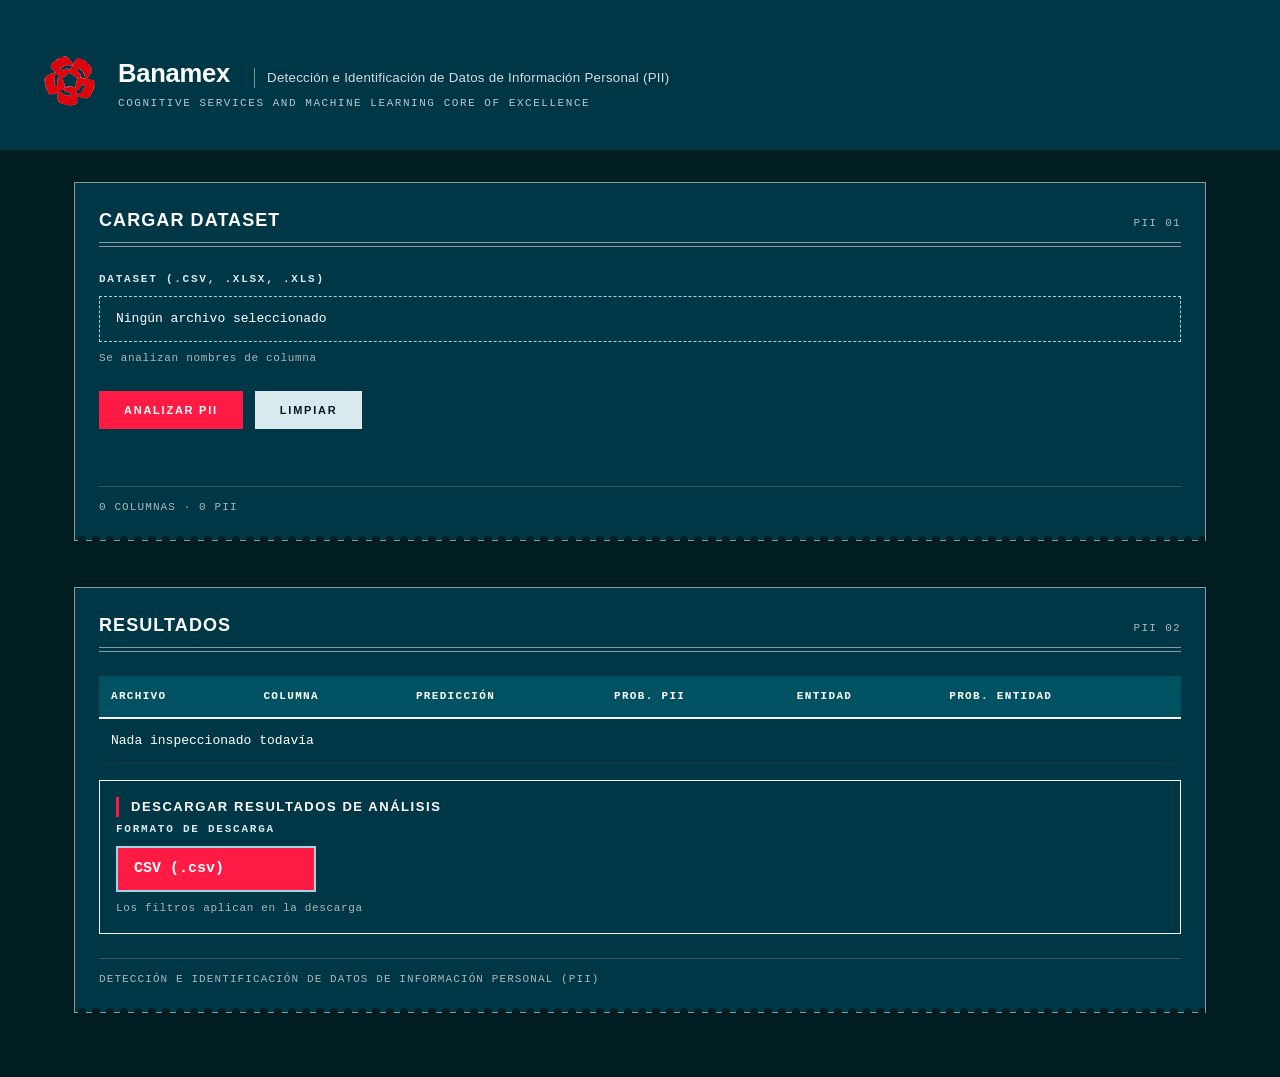
==== commit 9e0241e1: "ppii v3.1.2" ====
--- a/index.html
+++ b/index.html
@@ -1473,6 +1473,21 @@
           <p class="slip-ref">PII 02</p>
         </header>
         <div id="kpiStrip" class="kpi-strip" hidden></div>
+        <div class="toolbar-row" id="globalFilterRow" hidden>
+          <div
+            class="field"
+            style="max-width: 52ch; flex: 2 1 260px; margin-bottom: 0"
+          >
+            <label class="field-label" for="in-filter">Filtro global</label>
+            <input
+              class="input mono"
+              id="in-filter"
+              type="text"
+              autocomplete="off"
+              placeholder="Filtrar por archivo, columna o entidad…"
+            />
+          </div>
+        </div>
         <div
           id="fileTabs"
           class="tabs"
@@ -1482,32 +1497,22 @@
         ></div>
         <div id="indexGrid" class="index-grid" hidden></div>
         <div id="fileViewHead" class="file-view-head" hidden></div>
-        <div class="toolbar-row">
-          <div
-            class="field"
-            style="max-width: 52ch; flex: 2 1 260px; margin-bottom: 0"
-          >
-            <label class="field-label" for="in-filter">Filtro</label>
-            <input
-              class="input mono"
-              id="in-filter"
-              type="text"
-              autocomplete="off"
-              placeholder="Filtrar por archivo, columna o entidad…"
-            />
-          </div>
+        <div class="toolbar-row" id="fileFilterRow" hidden>
           <div class="field" style="flex: 1 1 160px; margin-bottom: 0">
             <label class="field-label" for="in-entity">Entidad</label>
             <select class="select mono" id="in-entity">
               <option value="">Todas</option>
             </select>
           </div>
-        </div>
-        <div class="field">
-          <label class="choice"
-            ><input type="checkbox" id="in-only-pii" />
-            <span>Solo PII</span></label
+          <div
+            class="field"
+            style="flex: 0 1 auto; margin-bottom: 0; align-self: flex-end"
           >
+            <label class="choice"
+              ><input type="checkbox" id="in-only-pii" />
+              <span>Solo PII</span></label
+            >
+          </div>
         </div>
         <div id="loadingSkeleton" hidden>
           <div class="skeleton is-tall"></div>
@@ -1534,18 +1539,29 @@
           </table>
         </div>
         <p class="transfer-result mono" id="pagingInfo" aria-live="polite"></p>
-        <div class="btn-row">
-          <button class="btn btn-primary" id="btnGenerateCsv" type="button">
-            Generar CSV
-          </button>
-          <button
-            class="btn btn-secondary"
-            id="btnExportFile"
-            type="button"
-            hidden
-          >
-            Exportar este archivo
-          </button>
+        <div class="dl-box" id="fileExportRow">
+          <p class="dl-title">Descargar resultados de análisis</p>
+          <p class="dl-sub mono" id="fileExportName" aria-live="polite"></p>
+          <div class="dl-controls">
+            <div class="field" style="flex: 0 1 200px; margin-bottom: 0">
+              <label class="field-label" for="selExportFileFmt"
+                >Formato de descarga</label
+              >
+              <select class="select mono dl-select" id="selExportFileFmt">
+                <option value="csv">CSV (.csv)</option>
+                <option value="xls">Excel (.xls)</option>
+              </select>
+            </div>
+            <button
+              class="btn btn-primary"
+              id="btnExportFile"
+              type="button"
+              hidden
+            >
+              Descargar
+            </button>
+          </div>
+          <span class="field-note">Los filtros aplican en la descarga</span>
         </div>
         <footer class="slip-foot">
           <span
@@ -1554,6 +1570,40 @@
           >
         </footer>
       </article>
+      <article class="slip" id="article-report" aria-labelledby="t-rep" hidden>
+        <header class="slip-head">
+          <h2 class="slip-title" id="t-rep">Reporte global</h2>
+          <p class="slip-ref">PII 03</p>
+        </header>
+        <div class="dl-box">
+          <p class="dl-title">
+            Descargar resultados de análisis — todas las tablas
+          </p>
+          <p class="dl-sub mono" id="reportSummary" aria-live="polite"></p>
+          <div class="dl-controls">
+            <div class="field" style="flex: 0 1 200px; margin-bottom: 0">
+              <label class="field-label" for="selReportFmt"
+                >Formato de descarga</label
+              >
+              <select class="select mono dl-select" id="selReportFmt">
+                <option value="csv">CSV (.csv)</option>
+                <option value="xls">Excel (.xls)</option>
+              </select>
+            </div>
+            <button
+              class="btn btn-primary"
+              id="btnGenerateReport"
+              type="button"
+            >
+              Descargar reporte global
+            </button>
+          </div>
+          <span class="field-note">Abarca todos los archivos</span>
+        </div>
+        <footer class="slip-foot">
+          <span>Reporte PII global</span>
+        </footer>
+      </article>
     </main>
     <script src="app.js"></script>
   </body>
--- a/styles.css
+++ b/styles.css
@@ -1,68 +1,70 @@
-/* =====================================================================
-   BANAMEX — webapp template · styles.css
-   §1 :root = the whole palette. Re-brand here and nowhere else.
-   Principales, secundarios, terciarios, claros — then the roles.
-   Components never touch --c-* directly; they use --paper/--ink/
-   --signal/--rule/… Rojo is the only signal colour.
-   ===================================================================== */
 :root {
-  --c-rojo: #FF1B44;
+  --c-rojo: #ff1b44;
   --c-azul: #003746;
-  --c-blanco: #FFFFFF;
+  --c-blanco: #ffffff;
   --c-granate: #601636;
-  --c-violeta: #EABCFF;
-  --c-naranja: #FA8D5A;
-  --c-crema: #FDE8E0;
-  --c-azul-grisaceo: #DAE9EE;
-  --c-verde: #2DDC8E;
-  --c-azul-digital: #009CC6;
-  --c-granate-oscuro: #450A27;
-  --c-violeta-oscuro: #B18DFB;
-  --c-naranja-oscuro: #FF5F00;
-  --c-crema-oscuro: #F9D0B6;
-  --c-azul-grisaceo-oscuro: #A0D6E2;
-  --c-verde-oscuro: #00AD59;
-  --c-azul-oscuro: #001E22;
-  --c-granate-claro: #B77493;
-  --c-violeta-claro: #FBE3FF;
-  --c-naranja-claro: #FFD6BA;
-  --c-crema-claro: #FFF6F3;
-  --c-azul-grisaceo-claro: #EDF6F7;
-  --c-verde-claro: #A2F6D3;
+  --c-violeta: #eabcff;
+  --c-naranja: #fa8d5a;
+  --c-crema: #fde8e0;
+  --c-azul-grisaceo: #dae9ee;
+  --c-verde: #2ddc8e;
+  --c-azul-digital: #009cc6;
+  --c-granate-oscuro: #450a27;
+  --c-violeta-oscuro: #b18dfb;
+  --c-naranja-oscuro: #ff5f00;
+  --c-crema-oscuro: #f9d0b6;
+  --c-azul-grisaceo-oscuro: #a0d6e2;
+  --c-verde-oscuro: #00ad59;
+  --c-azul-oscuro: #001e22;
+  --c-granate-claro: #b77493;
+  --c-violeta-claro: #fbe3ff;
+  --c-naranja-claro: #ffd6ba;
+  --c-crema-claro: #fff6f3;
+  --c-azul-grisaceo-claro: #edf6f7;
+  --c-verde-claro: #a2f6d3;
   --c-azul-claro: #005162;
   --paper: var(--c-azul-oscuro);
   --paper-raised: var(--c-azul);
-  --paper-inset: #002E37;
+  --paper-inset: #002e37;
   --paper-stamp: var(--c-crema);
   --ink: var(--c-blanco);
   --ink-mid: var(--c-azul-grisaceo);
   --ink-soft: color-mix(in srgb, var(--ink) 68%, var(--paper));
   --signal: var(--c-rojo);
-  --signal-deep: #FF7A92;
+  --signal-deep: #ff7a92;
   --signal-wash: color-mix(in srgb, var(--c-rojo) 24%, var(--c-azul-oscuro));
   --ok: var(--c-verde);
   --ok-deep: var(--c-verde-claro);
   --info: var(--c-azul-digital);
   --info-deep: var(--c-azul-grisaceo-oscuro);
   --warn: var(--c-naranja);
-  --warn-deep: #FFB08A;
+  --warn-deep: #ffb08a;
   --note: var(--c-granate-claro);
-  --note-deep: #D68AA8;
+  --note-deep: #d68aa8;
   --accent: var(--c-violeta-oscuro);
-  --accent-deep: color-mix(in srgb, var(--c-violeta-oscuro) 60%, var(--c-granate-oscuro));
+  --accent-deep: color-mix(
+    in srgb,
+    var(--c-violeta-oscuro) 60%,
+    var(--c-granate-oscuro)
+  );
   --rule: color-mix(in srgb, var(--ink) 26%, var(--paper));
   --rule-strong: color-mix(in srgb, var(--ink) 55%, var(--paper));
   --rule-light: color-mix(in srgb, var(--ink) 12%, var(--paper));
-  --rule-double: linear-gradient(to bottom, var(--rule-strong) 0 1px, transparent 1px 4px, var(--rule-strong) 4px 5px);
+  --rule-double: linear-gradient(
+    to bottom,
+    var(--rule-strong) 0 1px,
+    transparent 1px 4px,
+    var(--rule-strong) 4px 5px
+  );
   --font-display: "Archivo", "Helvetica Neue", Arial, sans-serif;
   --font-mono: "JetBrains Mono", ui-monospace, SFMono-Regular, Menlo, monospace;
   --t-display: clamp(2.4rem, 6vw, 4.25rem);
   --t-title: clamp(1.5rem, 3vw, 2.1rem);
   --t-heading: 1.125rem;
-  --t-body: .9375rem;
-  --t-small: .8125rem;
-  --t-label: .6875rem;
-  --t-figure: .9375rem;
+  --t-body: 0.9375rem;
+  --t-small: 0.8125rem;
+  --t-label: 0.6875rem;
+  --t-figure: 0.9375rem;
   --s1: 4px;
   --s2: 8px;
   --s3: 12px;
@@ -72,12 +74,14 @@
   --s12: 48px;
   --s16: 64px;
   --radius: 0px;
-  --ease: cubic-bezier(.16, 1, .3, 1);
-  --t-state: .14s;
+  --ease: cubic-bezier(0.16, 1, 0.3, 1);
+  --t-state: 0.14s;
 }
 *,
 *:before,
-*:after { box-sizing: border-box; }
+*:after {
+  box-sizing: border-box;
+}
 html {
   scrollbar-color: color-mix(in srgb, var(--ink) 34%, var(--paper)) var(--paper);
   -webkit-text-size-adjust: 100%;
@@ -91,41 +95,104 @@
   line-height: 1.55;
   -webkit-font-smoothing: antialiased;
 }
-::selection { background: var(--c-rojo); color: var(--c-blanco); }
-input, textarea, [contenteditable] { caret-color: var(--signal); }
-::-webkit-scrollbar { width: 11px; height: 11px; }
-::-webkit-scrollbar-track { background: var(--paper); }
+::selection {
+  background: var(--c-rojo);
+  color: var(--c-blanco);
+}
+input,
+textarea,
+[contenteditable] {
+  caret-color: var(--signal);
+}
+::-webkit-scrollbar {
+  width: 11px;
+  height: 11px;
+}
+::-webkit-scrollbar-track {
+  background: var(--paper);
+}
 ::-webkit-scrollbar-thumb {
   background: color-mix(in srgb, var(--ink) 32%, var(--paper));
   border: 3px solid var(--paper);
 }
-::-webkit-scrollbar-thumb:hover { background: color-mix(in srgb, var(--ink) 58%, var(--paper)); }
-:focus-visible { outline: 2px solid var(--signal); outline-offset: 2px; }
-a { color: var(--ink); text-underline-offset: 3px; text-decoration-thickness: 1px; text-decoration-color: color-mix(in srgb, var(--ink) 40%, var(--paper)); }
-a:hover { text-decoration-color: var(--signal); color: var(--signal-deep); }
-h1, h2, h3, h4 { margin: 0; text-wrap: balance; }
-p { margin: 0; }
-hr { border: none; border-top: 1px solid var(--rule); margin: 0; }
-code, .mono, .figure, table, .ledger, .amount { font-family: var(--font-mono); font-variant-numeric: tabular-nums; }
+::-webkit-scrollbar-thumb:hover {
+  background: color-mix(in srgb, var(--ink) 58%, var(--paper));
+}
+:focus-visible {
+  outline: 2px solid var(--signal);
+  outline-offset: 2px;
+}
+a {
+  color: var(--ink);
+  text-underline-offset: 3px;
+  text-decoration-thickness: 1px;
+  text-decoration-color: color-mix(in srgb, var(--ink) 40%, var(--paper));
+}
+a:hover {
+  text-decoration-color: var(--signal);
+  color: var(--signal-deep);
+}
+h1,
+h2,
+h3,
+h4 {
+  margin: 0;
+  text-wrap: balance;
+}
+p {
+  margin: 0;
+}
+hr {
+  border: none;
+  border-top: 1px solid var(--rule);
+  margin: 0;
+}
+code,
+.mono,
+.figure,
+table,
+.ledger,
+.amount {
+  font-family: var(--font-mono);
+  font-variant-numeric: tabular-nums;
+}
 .field-label {
   display: block;
   font-family: var(--font-mono);
   font-size: var(--t-label);
   font-weight: 600;
-  letter-spacing: .16em;
+  letter-spacing: 0.16em;
   text-transform: uppercase;
   color: var(--ink-mid);
   margin-bottom: var(--s2);
 }
 .visually-hidden {
-  position: absolute; width: 1px; height: 1px; overflow: hidden;
-  clip-path: inset(50%); white-space: nowrap;
-}
-.page { max-width: 1180px; margin: 0 auto; padding: 0 var(--s6) var(--s16); }
-.band { background: var(--paper-raised); border: 1px solid var(--rule); border-left: none; border-right: none; padding: var(--s8) 0; margin-bottom: var(--s8); }
-.band-inner { max-width: 1180px; margin: 0 auto; padding: 0 var(--s6); }
+  position: absolute;
+  width: 1px;
+  height: 1px;
+  overflow: hidden;
+  clip-path: inset(50%);
+  white-space: nowrap;
+}
+.page {
+  max-width: 1180px;
+  margin: 0 auto;
+  padding: 0 var(--s6) var(--s16);
+}
+.band {
+  background: var(--paper-raised);
+  border: 1px solid var(--rule);
+  border-left: none;
+  border-right: none;
+  padding: var(--s8) 0;
+  margin-bottom: var(--s8);
+}
+.band-inner {
+  max-width: 1180px;
+  margin: 0 auto;
+  padding: 0 var(--s6);
+}
 
-/* — Slip: the paper itself — */
 .slip {
   background: var(--paper-raised);
   border: 1px solid var(--rule-strong);
@@ -133,342 +200,1370 @@
   position: relative;
 }
 .slip::after {
-  content: ""; position: absolute; left: 0; right: 0; bottom: -7px; height: 14px;
-  background: radial-gradient(circle at 7px 7px, var(--paper) 4px, transparent 4.5px) 0 0 / 14px 14px repeat-x;
+  content: "";
+  position: absolute;
+  left: 0;
+  right: 0;
+  bottom: -7px;
+  height: 14px;
+  background: radial-gradient(
+      circle at 7px 7px,
+      var(--paper) 4px,
+      transparent 4.5px
+    )
+    0 0 / 14px 14px repeat-x;
   pointer-events: none;
 }
-.slip + .slip { margin-top: calc(var(--s8) + 14px); }
+.slip + .slip {
+  margin-top: calc(var(--s8) + 14px);
+}
 .slip-head {
-  display: flex; justify-content: space-between; align-items: baseline; gap: var(--s4);
+  display: flex;
+  justify-content: space-between;
+  align-items: baseline;
+  gap: var(--s4);
   padding-bottom: var(--s3);
   background: var(--rule-double) bottom left / 100% 5px no-repeat;
   margin-bottom: var(--s6);
 }
 .slip-title {
-  font-family: var(--font-display); font-stretch: 112%; font-weight: 780;
-  font-size: var(--t-heading); letter-spacing: .06em; text-transform: uppercase;
-}
-.slip-ref { font-family: var(--font-mono); font-size: var(--t-label); letter-spacing: .12em; text-transform: uppercase; color: var(--ink-soft); white-space: nowrap; }
+  font-family: var(--font-display);
+  font-stretch: 112%;
+  font-weight: 780;
+  font-size: var(--t-heading);
+  letter-spacing: 0.06em;
+  text-transform: uppercase;
+}
+.slip-ref {
+  font-family: var(--font-mono);
+  font-size: var(--t-label);
+  letter-spacing: 0.12em;
+  text-transform: uppercase;
+  color: var(--ink-soft);
+  white-space: nowrap;
+}
 .slip-foot {
-  margin-top: var(--s6); padding-top: var(--s3); border-top: 1px solid var(--rule);
-  display: flex; justify-content: space-between; gap: var(--s4); flex-wrap: wrap;
-  font-family: var(--font-mono); font-size: var(--t-label); letter-spacing: .1em;
-  text-transform: uppercase; color: var(--ink-soft);
-}
-.slip-grid { display: grid; grid-template-columns: minmax(280px, 5fr) minmax(320px, 7fr); gap: var(--s8); }
-.slip-grid > * + * { border-left: 1px solid var(--rule); padding-left: var(--s8); }
-.home-grid { display: grid; grid-template-columns: 1fr 1fr; gap: var(--s8); margin-top: calc(var(--s8) + 14px); }
+  margin-top: var(--s6);
+  padding-top: var(--s3);
+  border-top: 1px solid var(--rule);
+  display: flex;
+  justify-content: space-between;
+  gap: var(--s4);
+  flex-wrap: wrap;
+  font-family: var(--font-mono);
+  font-size: var(--t-label);
+  letter-spacing: 0.1em;
+  text-transform: uppercase;
+  color: var(--ink-soft);
+}
+.slip-grid {
+  display: grid;
+  grid-template-columns: minmax(280px, 5fr) minmax(320px, 7fr);
+  gap: var(--s8);
+}
+.slip-grid > * + * {
+  border-left: 1px solid var(--rule);
+  padding-left: var(--s8);
+}
+.home-grid {
+  display: grid;
+  grid-template-columns: 1fr 1fr;
+  gap: var(--s8);
+  margin-top: calc(var(--s8) + 14px);
+}
 
-/* Amount box */
-.amount { font-size: var(--t-display); font-weight: 820; font-stretch: 118%; line-height: 1; letter-spacing: -0.02em; margin: var(--s2) 0 var(--s2); }
-.amount-cur { font-size: .55em; vertical-align: .35em; margin-right: .1em; }
-.amount-words { font-family: var(--font-display); font-style: italic; font-size: var(--t-small); color: var(--ink-mid); min-height: 1.6em; }
-.amount-foot { display: grid; grid-template-columns: auto 1fr; gap: var(--s6); align-items: end; margin-top: var(--s6); }
-.date-box { border: 1px solid var(--rule-strong); padding: var(--s2) var(--s3); min-width: 12ch; font-family: var(--font-mono); font-size: var(--t-small); font-variant-numeric: tabular-nums; }
-.date-box .field-label { margin-bottom: 2px; }
-.sig-rule { border-bottom: 1px solid var(--ink); padding-bottom: 2px; font-family: var(--font-mono); font-size: var(--t-label); letter-spacing: .14em; text-transform: uppercase; color: var(--ink-soft); min-height: 2.4em; display: flex; align-items: flex-end; }
+.amount {
+  font-size: var(--t-display);
+  font-weight: 820;
+  font-stretch: 118%;
+  line-height: 1;
+  letter-spacing: -0.02em;
+  margin: var(--s2) 0 var(--s2);
+}
+.amount-cur {
+  font-size: 0.55em;
+  vertical-align: 0.35em;
+  margin-right: 0.1em;
+}
+.amount-words {
+  font-family: var(--font-display);
+  font-style: italic;
+  font-size: var(--t-small);
+  color: var(--ink-mid);
+  min-height: 1.6em;
+}
+.amount-foot {
+  display: grid;
+  grid-template-columns: auto 1fr;
+  gap: var(--s6);
+  align-items: end;
+  margin-top: var(--s6);
+}
+.date-box {
+  border: 1px solid var(--rule-strong);
+  padding: var(--s2) var(--s3);
+  min-width: 12ch;
+  font-family: var(--font-mono);
+  font-size: var(--t-small);
+  font-variant-numeric: tabular-nums;
+}
+.date-box .field-label {
+  margin-bottom: 2px;
+}
+.sig-rule {
+  border-bottom: 1px solid var(--ink);
+  padding-bottom: 2px;
+  font-family: var(--font-mono);
+  font-size: var(--t-label);
+  letter-spacing: 0.14em;
+  text-transform: uppercase;
+  color: var(--ink-soft);
+  min-height: 2.4em;
+  display: flex;
+  align-items: flex-end;
+}
 
-/* Ledger */
-.ledger { list-style: none; margin: var(--s2) 0 0; padding: 0; }
-.ledger-row { display: grid; grid-template-columns: 3.5ch 1fr auto; gap: var(--s3); padding: var(--s3) var(--s2); border-bottom: 1px solid var(--rule-light); align-items: baseline; }
-.ledger-row.is-flagged { background: color-mix(in srgb, var(--signal-wash) 55%, var(--paper-raised)); }
-.ledger-id { color: var(--ink-soft); font-size: var(--t-small); }
-.ledger-main { min-width: 0; }
-.ledger-desc { font-size: var(--t-small); overflow-wrap: anywhere; }
-.ledger-sub { font-size: var(--t-label); letter-spacing: .08em; color: var(--ink-soft); text-transform: uppercase; }
-.ledger-amt { text-align: right; font-size: var(--t-figure); white-space: nowrap; }
-.ledger-amt.is-credit { color: var(--ok-deep); }
-.ledger-amt.is-debit { color: var(--ink); }
+.ledger {
+  list-style: none;
+  margin: var(--s2) 0 0;
+  padding: 0;
+}
+.ledger-row {
+  display: grid;
+  grid-template-columns: 3.5ch 1fr auto;
+  gap: var(--s3);
+  padding: var(--s3) var(--s2);
+  border-bottom: 1px solid var(--rule-light);
+  align-items: baseline;
+}
+.ledger-row.is-flagged {
+  background: color-mix(in srgb, var(--signal-wash) 55%, var(--paper-raised));
+}
+.ledger-id {
+  color: var(--ink-soft);
+  font-size: var(--t-small);
+}
+.ledger-main {
+  min-width: 0;
+}
+.ledger-desc {
+  font-size: var(--t-small);
+  overflow-wrap: anywhere;
+}
+.ledger-sub {
+  font-size: var(--t-label);
+  letter-spacing: 0.08em;
+  color: var(--ink-soft);
+  text-transform: uppercase;
+}
+.ledger-amt {
+  text-align: right;
+  font-size: var(--t-figure);
+  white-space: nowrap;
+}
+.ledger-amt.is-credit {
+  color: var(--ok-deep);
+}
+.ledger-amt.is-debit {
+  color: var(--ink);
+}
 
-/* Fields */
-.field { margin-bottom: var(--s6); }
-.field:last-child { margin-bottom: 0; }
-.input, .textarea, .select {
-  width: 100%; appearance: none; -webkit-appearance: none;
+.field {
+  margin-bottom: var(--s6);
+}
+.field:last-child {
+  margin-bottom: 0;
+}
+.input,
+.textarea,
+.select {
+  width: 100%;
+  appearance: none;
+  -webkit-appearance: none;
   border-radius: var(--radius);
-  border: 1px solid var(--rule-strong); border-bottom-width: 2px;
-  background: var(--paper-raised); color: var(--ink);
-  font-family: var(--font-mono); font-size: var(--t-figure); font-variant-numeric: tabular-nums;
+  border: 1px solid var(--rule-strong);
+  border-bottom-width: 2px;
+  background: var(--paper-raised);
+  color: var(--ink);
+  font-family: var(--font-mono);
+  font-size: var(--t-figure);
+  font-variant-numeric: tabular-nums;
   padding: var(--s3) var(--s4);
-  transition: border-color var(--t-state) ease, background-color var(--t-state) ease;
-}
-.textarea { resize: vertical; min-height: 88px; line-height: 1.6; }
-.input::placeholder, .textarea::placeholder { color: var(--ink-soft); opacity: 1; }
-.input:hover, .select:hover, .textarea:hover { border-color: var(--ink-mid); }
-.input:focus, .select:focus, .textarea:focus {
-  outline: none; border-color: var(--signal); border-bottom-color: var(--signal);
+  transition:
+    border-color var(--t-state) ease,
+    background-color var(--t-state) ease;
+}
+.textarea {
+  resize: vertical;
+  min-height: 88px;
+  line-height: 1.6;
+}
+.input::placeholder,
+.textarea::placeholder {
+  color: var(--ink-soft);
+  opacity: 1;
+}
+.input:hover,
+.select:hover,
+.textarea:hover {
+  border-color: var(--ink-mid);
+}
+.input:focus,
+.select:focus,
+.textarea:focus {
+  outline: none;
+  border-color: var(--signal);
+  border-bottom-color: var(--signal);
   background: color-mix(in srgb, var(--signal-wash) 45%, var(--paper-raised));
 }
-.input[readonly], .textarea[readonly] { background: var(--paper-inset); color: var(--ink-mid); }
-.input:disabled, .textarea:disabled { background: var(--paper-inset); color: var(--ink-soft); cursor: not-allowed; border-color: var(--rule); }
+.input[readonly],
+.textarea[readonly] {
+  background: var(--paper-inset);
+  color: var(--ink-mid);
+}
+.input:disabled,
+.textarea:disabled {
+  background: var(--paper-inset);
+  color: var(--ink-soft);
+  cursor: not-allowed;
+  border-color: var(--rule);
+}
 .select {
   padding-right: var(--s12);
-  background-image: linear-gradient(45deg, transparent 50%, var(--ink-mid) 50%), linear-gradient(135deg, var(--ink-mid) 50%, transparent 50%);
-  background-position: calc(100% - 22px) calc(50% + 1px), calc(100% - 16px) calc(50% + 1px);
-  background-size: 6px 6px; background-repeat: no-repeat; cursor: pointer;
-}
-.field.is-error .input, .field.is-error .select, .field.is-error .textarea { border-color: var(--signal); }
-.field-note { display: block; margin-top: var(--s2); font-family: var(--font-mono); font-size: var(--t-label); letter-spacing: .06em; color: var(--ink-soft); }
-.field.is-error .field-note { color: var(--signal-deep); }
-.field.is-ok .field-note { color: var(--ok-deep); }
-.choice { display: flex; align-items: center; gap: var(--s3); font-family: var(--font-mono); font-size: var(--t-small); cursor: pointer; padding: var(--s1) 0; }
+  background-image:
+    linear-gradient(45deg, transparent 50%, var(--ink-mid) 50%),
+    linear-gradient(135deg, var(--ink-mid) 50%, transparent 50%);
+  background-position:
+    calc(100% - 22px) calc(50% + 1px),
+    calc(100% - 16px) calc(50% + 1px);
+  background-size: 6px 6px;
+  background-repeat: no-repeat;
+  cursor: pointer;
+}
+.field.is-error .input,
+.field.is-error .select,
+.field.is-error .textarea {
+  border-color: var(--signal);
+}
+.field-note {
+  display: block;
+  margin-top: var(--s2);
+  font-family: var(--font-mono);
+  font-size: var(--t-label);
+  letter-spacing: 0.06em;
+  color: var(--ink-soft);
+}
+.field.is-error .field-note {
+  color: var(--signal-deep);
+}
+.field.is-ok .field-note {
+  color: var(--ok-deep);
+}
+.choice {
+  display: flex;
+  align-items: center;
+  gap: var(--s3);
+  font-family: var(--font-mono);
+  font-size: var(--t-small);
+  cursor: pointer;
+  padding: var(--s1) 0;
+}
 .choice input {
-  appearance: none; -webkit-appearance: none; width: 16px; height: 16px; margin: 0; flex: none;
-  border: 1px solid var(--rule-strong); background: var(--paper-raised); cursor: pointer;
-  display: grid; place-content: center; transition: border-color var(--t-state) ease;
-}
-.choice input[type=radio] { border-radius: 50%; }
-.choice input::after { content: ""; width: 8px; height: 8px; transform: scale(0); transition: transform var(--t-state) var(--ease); background: var(--signal); }
-.choice input[type=radio]::after { border-radius: 50%; }
-.choice input:checked { border-color: var(--signal); }
-.choice input:checked::after { transform: scale(1); }
+  appearance: none;
+  -webkit-appearance: none;
+  width: 16px;
+  height: 16px;
+  margin: 0;
+  flex: none;
+  border: 1px solid var(--rule-strong);
+  background: var(--paper-raised);
+  cursor: pointer;
+  display: grid;
+  place-content: center;
+  transition: border-color var(--t-state) ease;
+}
+.choice input[type="radio"] {
+  border-radius: 50%;
+}
+.choice input::after {
+  content: "";
+  width: 8px;
+  height: 8px;
+  transform: scale(0);
+  transition: transform var(--t-state) var(--ease);
+  background: var(--signal);
+}
+.choice input[type="radio"]::after {
+  border-radius: 50%;
+}
+.choice input:checked {
+  border-color: var(--signal);
+}
+.choice input:checked::after {
+  transform: scale(1);
+}
 
-/* Buttons */
 .btn {
-  font-family: var(--font-display); font-weight: 780; font-stretch: 112%;
-  font-size: var(--t-label); letter-spacing: .16em; text-transform: uppercase;
-  padding: var(--s3) var(--s6); border: 1px solid transparent; background: transparent;
-  color: var(--ink); position: relative; cursor: pointer; border-radius: var(--radius);
-  transition: background-color var(--t-state) ease, border-color var(--t-state) ease, color var(--t-state) ease, transform var(--t-state) var(--ease);
-}
-.btn:hover { transform: translateY(-1px); }
-.btn:active { transform: translateY(0); }
-.btn:disabled, .btn[aria-disabled=true] { opacity: .4; pointer-events: none; }
-.btn-primary { background: var(--c-rojo); border-color: var(--c-rojo); color: var(--c-blanco); }
-.btn-primary:hover { background: #D90F36; border-color: #D90F36; }
-.btn-secondary { border-color: var(--c-azul-grisaceo); background: var(--c-azul-grisaceo); color: var(--c-azul-oscuro); }
-.btn-secondary:hover { border-color: var(--c-blanco); background: var(--c-blanco); color: var(--c-azul-oscuro); }
-.btn-quiet { color: var(--ink-mid); }
-.btn-quiet:hover { color: var(--ink); background: var(--paper-inset); }
-.btn-danger { border-color: var(--signal); color: var(--signal-deep); }
-.btn-row { display: flex; gap: var(--s3); flex-wrap: wrap; margin-top: var(--s6); }
-.transfer-result { margin-top: var(--s3); font-size: var(--t-small); min-height: 1.6em; }
+  font-family: var(--font-display);
+  font-weight: 780;
+  font-stretch: 112%;
+  font-size: var(--t-label);
+  letter-spacing: 0.16em;
+  text-transform: uppercase;
+  padding: var(--s3) var(--s6);
+  border: 1px solid transparent;
+  background: transparent;
+  color: var(--ink);
+  position: relative;
+  cursor: pointer;
+  border-radius: var(--radius);
+  transition:
+    background-color var(--t-state) ease,
+    border-color var(--t-state) ease,
+    color var(--t-state) ease,
+    transform var(--t-state) var(--ease);
+}
+.btn:hover {
+  transform: translateY(-1px);
+}
+.btn:active {
+  transform: translateY(0);
+}
+.btn:disabled,
+.btn[aria-disabled="true"] {
+  opacity: 0.4;
+  pointer-events: none;
+}
+.btn-primary {
+  background: var(--c-rojo);
+  border-color: var(--c-rojo);
+  color: var(--c-blanco);
+}
+.btn-primary:hover {
+  background: #d90f36;
+  border-color: #d90f36;
+}
+.btn-secondary {
+  border-color: var(--c-azul-grisaceo);
+  background: var(--c-azul-grisaceo);
+  color: var(--c-azul-oscuro);
+}
+.btn-secondary:hover {
+  border-color: var(--c-blanco);
+  background: var(--c-blanco);
+  color: var(--c-azul-oscuro);
+}
+.btn-quiet {
+  color: var(--ink-mid);
+}
+.btn-quiet:hover {
+  color: var(--ink);
+  background: var(--paper-inset);
+}
+.btn-danger {
+  border-color: var(--signal);
+  color: var(--signal-deep);
+}
+.btn-row {
+  display: flex;
+  gap: var(--s3);
+  flex-wrap: wrap;
+  margin-top: var(--s6);
+}
+.transfer-result {
+  margin-top: var(--s3);
+  font-size: var(--t-small);
+  min-height: 1.6em;
+}
 
-/* Alerts, table */
-.alert { display: flex; gap: var(--s3); align-items: baseline; border-left: 3px solid; padding: var(--s3) var(--s4); font-family: var(--font-mono); font-size: var(--t-small); margin-top: var(--s4); }
-.alert-warn { border-left-color: var(--warn); background: color-mix(in srgb, var(--warn) 14%, var(--paper-raised)); }
-.alert-warn .alert-mark { color: var(--warn-deep); }
-.alert-error { border-left-color: var(--signal); background: var(--signal-wash); }
-.alert-error .alert-mark { color: var(--signal-deep); }
-.alert[hidden] { display: none !important; }
-.table-wrap { overflow-x: auto; margin-top: var(--s4); }
-.table { width: 100%; border-collapse: collapse; font-family: var(--font-mono); font-size: var(--t-small); font-variant-numeric: tabular-nums; }
-.table th, .table td { text-align: left; vertical-align: top; padding: var(--s3) var(--s3); border-bottom: 1px solid var(--rule-light); overflow-wrap: anywhere; }
-.table thead th { position: sticky; top: 0; z-index: 2; background: var(--paper-inset); border-bottom: 1px solid var(--ink); font-size: var(--t-label); font-weight: 700; letter-spacing: .12em; text-transform: uppercase; }
+.alert {
+  display: flex;
+  gap: var(--s3);
+  align-items: baseline;
+  border-left: 3px solid;
+  padding: var(--s3) var(--s4);
+  font-family: var(--font-mono);
+  font-size: var(--t-small);
+  margin-top: var(--s4);
+}
+.alert-warn {
+  border-left-color: var(--warn);
+  background: color-mix(in srgb, var(--warn) 14%, var(--paper-raised));
+}
+.alert-warn .alert-mark {
+  color: var(--warn-deep);
+}
+.alert-error {
+  border-left-color: var(--signal);
+  background: var(--signal-wash);
+}
+.alert-error .alert-mark {
+  color: var(--signal-deep);
+}
+.alert[hidden] {
+  display: none !important;
+}
+.table-wrap {
+  overflow-x: auto;
+  margin-top: var(--s4);
+}
+.table {
+  width: 100%;
+  border-collapse: collapse;
+  font-family: var(--font-mono);
+  font-size: var(--t-small);
+  font-variant-numeric: tabular-nums;
+}
+.table th,
+.table td {
+  text-align: left;
+  vertical-align: top;
+  padding: var(--s3) var(--s3);
+  border-bottom: 1px solid var(--rule-light);
+  overflow-wrap: anywhere;
+}
+.table thead th {
+  position: sticky;
+  top: 0;
+  z-index: 2;
+  background: var(--paper-inset);
+  border-bottom: 1px solid var(--ink);
+  font-size: var(--t-label);
+  font-weight: 700;
+  letter-spacing: 0.12em;
+  text-transform: uppercase;
+}
 
 /* Tiles */
-.tiles { display: grid; grid-template-columns: 1fr 1fr; gap: var(--s3); }
+.tiles {
+  display: grid;
+  grid-template-columns: 1fr 1fr;
+  gap: var(--s3);
+}
 .tile {
-  display: flex; flex-direction: column; align-items: flex-start; gap: var(--s4);
-  padding: var(--s4); border: 1px solid var(--rule); cursor: pointer; text-align: left;
-  font-family: var(--font-display); font-weight: 700; font-size: var(--t-small);
-  color: var(--note-deep); border-radius: var(--radius);
-  transition: transform var(--t-state) var(--ease), border-color var(--t-state) ease;
-}
-.tile:hover { transform: translateY(-1px); border-color: var(--ink); }
-.tile-violeta { background: var(--c-violeta-claro); }
-.tile-naranja { background: var(--c-naranja-claro); }
-.tile-azul { background: var(--c-azul-grisaceo-claro); }
-.tile-verde { background: var(--c-verde-claro); }
-.tile-icon { color: var(--note-deep); }
-.link-rows { display: grid; gap: var(--s2); margin-top: var(--s3); }
-.link-row { display: flex; align-items: center; gap: var(--s3); background: transparent; border: none; border-bottom: 1px solid var(--rule-light); padding: var(--s3) var(--s1); cursor: pointer; font-family: var(--font-mono); font-size: var(--t-small); color: var(--ink); text-align: left; }
-.link-row:hover { border-bottom-color: var(--signal); color: var(--signal-deep); }
+  display: flex;
+  flex-direction: column;
+  align-items: flex-start;
+  gap: var(--s4);
+  padding: var(--s4);
+  border: 1px solid var(--rule);
+  cursor: pointer;
+  text-align: left;
+  font-family: var(--font-display);
+  font-weight: 700;
+  font-size: var(--t-small);
+  color: var(--note-deep);
+  border-radius: var(--radius);
+  transition:
+    transform var(--t-state) var(--ease),
+    border-color var(--t-state) ease;
+}
+.tile:hover {
+  transform: translateY(-1px);
+  border-color: var(--ink);
+}
+.tile-violeta {
+  background: var(--c-violeta-claro);
+}
+.tile-naranja {
+  background: var(--c-naranja-claro);
+}
+.tile-azul {
+  background: var(--c-azul-grisaceo-claro);
+}
+.tile-verde {
+  background: var(--c-verde-claro);
+}
+.tile-icon {
+  color: var(--note-deep);
+}
+.link-rows {
+  display: grid;
+  gap: var(--s2);
+  margin-top: var(--s3);
+}
+.link-row {
+  display: flex;
+  align-items: center;
+  gap: var(--s3);
+  background: transparent;
+  border: none;
+  border-bottom: 1px solid var(--rule-light);
+  padding: var(--s3) var(--s1);
+  cursor: pointer;
+  font-family: var(--font-mono);
+  font-size: var(--t-small);
+  color: var(--ink);
+  text-align: left;
+}
+.link-row:hover {
+  border-bottom-color: var(--signal);
+  color: var(--signal-deep);
+}
 
-/* Offers / carousel */
-.offer-art { position: relative; height: 150px; border: 1px solid var(--rule); margin-bottom: var(--s3); }
-.offer-art-1 { background: linear-gradient(115deg, var(--c-rojo) 0 62%, var(--c-granate-oscuro) 62% 100%); }
-.offer-art-2 { background: linear-gradient(115deg, var(--c-naranja) 0 62%, var(--c-naranja-oscuro) 62% 100%); }
-.offer-art-3 { background: linear-gradient(115deg, var(--c-azul-digital) 0 62%, var(--c-azul) 62% 100%); }
-.offer-art-tag { position: absolute; top: var(--s2); left: var(--s2); padding: 2px 8px; background: color-mix(in srgb, var(--c-blanco) 86%, transparent); color: var(--ink); font-family: var(--font-mono); font-size: 10px; font-weight: 600; letter-spacing: .12em; text-transform: uppercase; }
-.offer-title { margin-top: var(--s3); font-family: var(--font-display); font-stretch: 110%; font-weight: 720; font-size: 1.05rem; letter-spacing: -.01em; }
-.offer-sub { margin-top: 2px; font-size: var(--t-small); color: var(--ink-mid); }
-.carousel-viewport { overflow: hidden; }
-.carousel-track { display: flex; transition: transform .35s var(--ease); }
-.carousel-slide { flex: 0 0 100%; min-width: 0; }
-.carousel-controls { display: flex; align-items: center; justify-content: space-between; gap: var(--s3); margin-top: var(--s4); }
-.carousel-arrow { width: 36px; height: 32px; border: 1px solid var(--rule-strong); background: var(--paper-raised); cursor: pointer; font-family: var(--font-mono); }
-.carousel-arrow:hover { border-color: var(--ink); }
-.carousel-dots { display: flex; gap: var(--s2); }
-.carousel-dot { width: 10px; height: 10px; border-radius: 50%; border: 1px solid var(--rule-strong); background: transparent; cursor: pointer; padding: 0; }
-.carousel-dot.is-active { background: var(--signal); border-color: var(--signal); }
+.offer-art {
+  position: relative;
+  height: 150px;
+  border: 1px solid var(--rule);
+  margin-bottom: var(--s3);
+}
+.offer-art-1 {
+  background: linear-gradient(
+    115deg,
+    var(--c-rojo) 0 62%,
+    var(--c-granate-oscuro) 62% 100%
+  );
+}
+.offer-art-2 {
+  background: linear-gradient(
+    115deg,
+    var(--c-naranja) 0 62%,
+    var(--c-naranja-oscuro) 62% 100%
+  );
+}
+.offer-art-3 {
+  background: linear-gradient(
+    115deg,
+    var(--c-azul-digital) 0 62%,
+    var(--c-azul) 62% 100%
+  );
+}
+.offer-art-tag {
+  position: absolute;
+  top: var(--s2);
+  left: var(--s2);
+  padding: 2px 8px;
+  background: color-mix(in srgb, var(--c-blanco) 86%, transparent);
+  color: var(--ink);
+  font-family: var(--font-mono);
+  font-size: 10px;
+  font-weight: 600;
+  letter-spacing: 0.12em;
+  text-transform: uppercase;
+}
+.offer-title {
+  margin-top: var(--s3);
+  font-family: var(--font-display);
+  font-stretch: 110%;
+  font-weight: 720;
+  font-size: 1.05rem;
+  letter-spacing: -0.01em;
+}
+.offer-sub {
+  margin-top: 2px;
+  font-size: var(--t-small);
+  color: var(--ink-mid);
+}
+.carousel-viewport {
+  overflow: hidden;
+}
+.carousel-track {
+  display: flex;
+  transition: transform 0.35s var(--ease);
+}
+.carousel-slide {
+  flex: 0 0 100%;
+  min-width: 0;
+}
+.carousel-controls {
+  display: flex;
+  align-items: center;
+  justify-content: space-between;
+  gap: var(--s3);
+  margin-top: var(--s4);
+}
+.carousel-arrow {
+  width: 36px;
+  height: 32px;
+  border: 1px solid var(--rule-strong);
+  background: var(--paper-raised);
+  cursor: pointer;
+  font-family: var(--font-mono);
+}
+.carousel-arrow:hover {
+  border-color: var(--ink);
+}
+.carousel-dots {
+  display: flex;
+  gap: var(--s2);
+}
+.carousel-dot {
+  width: 10px;
+  height: 10px;
+  border-radius: 50%;
+  border: 1px solid var(--rule-strong);
+  background: transparent;
+  cursor: pointer;
+  padding: 0;
+}
+.carousel-dot.is-active {
+  background: var(--signal);
+  border-color: var(--signal);
+}
 
 /* Stamp */
-.stamp-slot { position: relative; min-height: 132px; display: grid; place-items: center; border: 1px dashed var(--rule); padding: var(--s4); text-align: center; }
+.stamp-slot {
+  position: relative;
+  min-height: 132px;
+  display: grid;
+  place-items: center;
+  border: 1px dashed var(--rule);
+  padding: var(--s4);
+  text-align: center;
+}
 .stamp {
-  display: inline-grid; gap: 2px; padding: var(--s3) var(--s6);
-  border: 3px double var(--signal-deep); color: var(--signal-deep);
-  font-family: var(--font-display); font-weight: 820; text-transform: uppercase; letter-spacing: .14em;
-  transform: rotate(-6deg); background: color-mix(in srgb, var(--paper-stamp) 70%, transparent);
+  display: inline-grid;
+  gap: 2px;
+  padding: var(--s3) var(--s6);
+  border: 3px double var(--signal-deep);
+  color: var(--signal-deep);
+  font-family: var(--font-display);
+  font-weight: 820;
+  text-transform: uppercase;
+  letter-spacing: 0.14em;
+  transform: rotate(-6deg);
+  background: color-mix(in srgb, var(--paper-stamp) 70%, transparent);
   filter: url(#ink-bleed);
 }
-.stamp.is-landing { animation: stamp-in .32s var(--ease); }
-@keyframes stamp-in { from { transform: rotate(-6deg) scale(1.6); opacity: 0; } to { transform: rotate(-6deg) scale(1); opacity: 1; } }
-.stamp-word { font-size: 1.4rem; }
-.stamp-rule { height: 2px; background: currentColor; }
-.stamp-meta { font-family: var(--font-mono); font-size: 10px; letter-spacing: .12em; }
-.state-block { border: 1px solid var(--rule); padding: var(--s4); background: var(--paper-raised); }
-.state-word { font-family: var(--font-display); font-weight: 780; }
-.state-sub { font-family: var(--font-mono); font-size: var(--t-small); color: var(--ink-mid); }
+.stamp.is-landing {
+  animation: stamp-in 0.32s var(--ease);
+}
+@keyframes stamp-in {
+  from {
+    transform: rotate(-6deg) scale(1.6);
+    opacity: 0;
+  }
+  to {
+    transform: rotate(-6deg) scale(1);
+    opacity: 1;
+  }
+}
+.stamp-word {
+  font-size: 1.4rem;
+}
+.stamp-rule {
+  height: 2px;
+  background: currentColor;
+}
+.stamp-meta {
+  font-family: var(--font-mono);
+  font-size: 10px;
+  letter-spacing: 0.12em;
+}
+.state-block {
+  border: 1px solid var(--rule);
+  padding: var(--s4);
+  background: var(--paper-raised);
+}
+.state-word {
+  font-family: var(--font-display);
+  font-weight: 780;
+}
+.state-sub {
+  font-family: var(--font-mono);
+  font-size: var(--t-small);
+  color: var(--ink-mid);
+}
 .skeleton {
   height: 12px;
-  background: linear-gradient(90deg, var(--paper-inset) 0%, var(--paper-raised) 50%, var(--paper-inset) 100%);
+  background: linear-gradient(
+    90deg,
+    var(--paper-inset) 0%,
+    var(--paper-raised) 50%,
+    var(--paper-inset) 100%
+  );
   background-size: 200% 100%;
   animation: rule-sweep 1.4s ease-in-out infinite;
   border-bottom: 1px solid var(--rule);
 }
-.skeleton + .skeleton { margin-top: var(--s3); }
-.skeleton.is-short { width: 55%; }
-.skeleton.is-tall { height: 22px; }
-@keyframes rule-sweep { 0% { background-position: 100% 0; } to { background-position: -100% 0; } }
-.inline-error { color: var(--signal-deep); font-family: var(--font-mono); font-size: var(--t-small); }
+.skeleton + .skeleton {
+  margin-top: var(--s3);
+}
+.skeleton.is-short {
+  width: 55%;
+}
+.skeleton.is-tall {
+  height: 22px;
+}
+@keyframes rule-sweep {
+  0% {
+    background-position: 100% 0;
+  }
+  to {
+    background-position: -100% 0;
+  }
+}
+.inline-error {
+  color: var(--signal-deep);
+  font-family: var(--font-mono);
+  font-size: var(--t-small);
+}
 
 /* Topband */
-.topband { background: var(--c-azul); color: var(--c-blanco); margin-bottom: var(--s8); }
-.topband :focus-visible { outline-color: var(--c-blanco); }
-.topbar { border-bottom: 1px solid color-mix(in srgb, var(--c-blanco) 18%, transparent); font-family: var(--font-mono); font-size: 11px; letter-spacing: .08em; }
-.topbar-inner { max-width: 1440px; margin: 0 auto; padding: var(--s2) var(--s8); display: flex; justify-content: space-between; gap: var(--s4); align-items: center; }
-.topbar-links { display: flex; gap: var(--s4); }
-.topbar-links a { color: color-mix(in srgb, var(--c-blanco) 82%, var(--c-azul)); text-decoration: none; }
-.topbar-links a:hover { color: var(--c-blanco); }
-.masthead { max-width: 1440px; margin: 0 auto; padding: var(--s12) var(--s8) var(--s8); display: flex; justify-content: space-between; gap: var(--s6); align-items: flex-end; }
-.masthead-brand { display: flex; gap: var(--s4); align-items: center; }
-.topband .masthead { padding-top: var(--s12); padding-bottom: var(--s8); }
-.topband .masthead-sub, .topband .masthead-meta { color: color-mix(in srgb, var(--c-blanco) 72%, var(--c-azul)); }
-.topband .masthead-meta b { color: var(--c-blanco); }
-.rose { color: var(--c-rojo); flex: none; }
-.wordmark { font-stretch: 118%; font-weight: 860; font-size: 2rem; letter-spacing: -0.01em; display: flex; align-items: baseline; gap: var(--s3); }
-.wordmark-sub { margin-left: var(--s3); padding-left: var(--s3); border-left: 1px solid color-mix(in srgb, var(--c-blanco) 45%, var(--c-azul)); font-stretch: 106%; font-weight: 520; font-size: .52em; letter-spacing: .02em; color: color-mix(in srgb, var(--c-blanco) 82%, var(--c-azul)); white-space: nowrap; }
-.wordmark-sub sup { font-size: .55em; }
-.masthead-sub { font-family: var(--font-mono); font-size: var(--t-label); letter-spacing: .14em; text-transform: uppercase; margin-top: 2px; }
-.masthead-meta { font-family: var(--font-mono); font-size: 11px; letter-spacing: .08em; text-transform: uppercase; text-align: right; display: grid; gap: 2px; margin: 0; }
-.masthead-meta dd { margin: 0; }
-.topband .viewnav { margin-bottom: 0; border-bottom: none; }
-.viewnav { max-width: 1440px; margin: 0 auto; padding: 0 var(--s8); display: flex; gap: 2px; margin-top: var(--s6); }
+.topband {
+  background: var(--c-azul);
+  color: var(--c-blanco);
+  margin-bottom: var(--s8);
+}
+.topband :focus-visible {
+  outline-color: var(--c-blanco);
+}
+.topbar {
+  border-bottom: 1px solid color-mix(in srgb, var(--c-blanco) 18%, transparent);
+  font-family: var(--font-mono);
+  font-size: 11px;
+  letter-spacing: 0.08em;
+}
+.topbar-inner {
+  max-width: 1440px;
+  margin: 0 auto;
+  padding: var(--s2) var(--s8);
+  display: flex;
+  justify-content: space-between;
+  gap: var(--s4);
+  align-items: center;
+}
+.topbar-links {
+  display: flex;
+  gap: var(--s4);
+}
+.topbar-links a {
+  color: color-mix(in srgb, var(--c-blanco) 82%, var(--c-azul));
+  text-decoration: none;
+}
+.topbar-links a:hover {
+  color: var(--c-blanco);
+}
+.masthead {
+  max-width: 1440px;
+  margin: 0 auto;
+  padding: var(--s12) var(--s8) var(--s8);
+  display: flex;
+  justify-content: space-between;
+  gap: var(--s6);
+  align-items: flex-end;
+}
+.masthead-brand {
+  display: flex;
+  gap: var(--s4);
+  align-items: center;
+}
+.topband .masthead {
+  padding-top: var(--s12);
+  padding-bottom: var(--s8);
+}
+.topband .masthead-sub,
+.topband .masthead-meta {
+  color: color-mix(in srgb, var(--c-blanco) 72%, var(--c-azul));
+}
+.topband .masthead-meta b {
+  color: var(--c-blanco);
+}
+.rose {
+  color: var(--c-rojo);
+  flex: none;
+}
+.wordmark {
+  font-stretch: 118%;
+  font-weight: 860;
+  font-size: 2rem;
+  letter-spacing: -0.01em;
+  display: flex;
+  align-items: baseline;
+  gap: var(--s3);
+}
+.wordmark-sub {
+  margin-left: var(--s3);
+  padding-left: var(--s3);
+  border-left: 1px solid color-mix(in srgb, var(--c-blanco) 45%, var(--c-azul));
+  font-stretch: 106%;
+  font-weight: 520;
+  font-size: 0.52em;
+  letter-spacing: 0.02em;
+  color: color-mix(in srgb, var(--c-blanco) 82%, var(--c-azul));
+  white-space: nowrap;
+}
+.wordmark-sub sup {
+  font-size: 0.55em;
+}
+.masthead-sub {
+  font-family: var(--font-mono);
+  font-size: var(--t-label);
+  letter-spacing: 0.14em;
+  text-transform: uppercase;
+  margin-top: 2px;
+}
+.masthead-meta {
+  font-family: var(--font-mono);
+  font-size: 11px;
+  letter-spacing: 0.08em;
+  text-transform: uppercase;
+  text-align: right;
+  display: grid;
+  gap: 2px;
+  margin: 0;
+}
+.masthead-meta dd {
+  margin: 0;
+}
+.topband .viewnav {
+  margin-bottom: 0;
+  border-bottom: none;
+}
+.viewnav {
+  max-width: 1440px;
+  margin: 0 auto;
+  padding: 0 var(--s8);
+  display: flex;
+  gap: 2px;
+  margin-top: var(--s6);
+}
 .viewnav-tab {
-  font-family: var(--font-mono); font-size: var(--t-label); letter-spacing: .14em; text-transform: uppercase;
-  padding: var(--s3) var(--s6); background: transparent; border: 1px solid transparent; border-bottom: none;
-  color: color-mix(in srgb, var(--c-blanco) 72%, var(--c-azul)); cursor: pointer;
-}
-.topband .viewnav-tab:hover { color: var(--c-blanco); }
-.viewnav-tab[aria-selected=true] { background: var(--paper); color: var(--ink); border-color: var(--rule-strong); position: relative; top: 1px; }
+  font-family: var(--font-mono);
+  font-size: var(--t-label);
+  letter-spacing: 0.14em;
+  text-transform: uppercase;
+  padding: var(--s3) var(--s6);
+  background: transparent;
+  border: 1px solid transparent;
+  border-bottom: none;
+  color: color-mix(in srgb, var(--c-blanco) 72%, var(--c-azul));
+  cursor: pointer;
+}
+.topband .viewnav-tab:hover {
+  color: var(--c-blanco);
+}
+.viewnav-tab[aria-selected="true"] {
+  background: var(--paper);
+  color: var(--ink);
+  border-color: var(--rule-strong);
+  position: relative;
+  top: 1px;
+}
 
 /* Parts bin */
-.parts-head { margin-bottom: var(--s6); }
-.parts-title { font-size: var(--t-title); font-weight: 800; }
-.parts-lede { margin-top: var(--s2); max-width: 78ch; color: var(--ink-mid); }
-.parts-grid { display: grid; grid-template-columns: 1fr 1fr; gap: var(--s6); }
-.specimen { background: var(--paper-raised); border: 1px solid var(--rule); padding: var(--s4); }
-.specimen.is-wide { grid-column: 1 / -1; }
-.specimen-head { border-bottom: 1px solid var(--rule); padding-bottom: var(--s2); margin-bottom: var(--s3); }
-.specimen-name { font-size: var(--t-small); letter-spacing: .12em; text-transform: uppercase; }
-.specimen-token { font-family: var(--font-mono); font-size: 11px; color: var(--signal-deep); }
-.specimen-use { font-size: var(--t-small); color: var(--ink-mid); margin-bottom: var(--s4); max-width: 90ch; }
-.specimen-body { display: flex; flex-wrap: wrap; gap: var(--s3); align-items: flex-start; }
-.swatches { display: grid; grid-template-columns: repeat(auto-fill, minmax(120px, 1fr)); gap: var(--s2); width: 100%; }
-.swatch { border: 1px solid var(--rule); background: var(--paper-raised); }
-.swatch-chip { height: 38px; }
-.swatch-meta { padding: 4px 6px; font-family: var(--font-mono); font-size: 10px; }
-.swatch-meta b { display: block; font-weight: 600; }
-.type-ladder { display: grid; gap: var(--s3); width: 100%; }
-.type-row { display: grid; grid-template-columns: 90px 1fr; gap: var(--s4); align-items: baseline; border-bottom: 1px solid var(--rule-light); padding-bottom: var(--s2); }
-.type-tag { font-family: var(--font-mono); font-size: 11px; color: var(--signal-deep); }
-.type-sample { margin: 0; }
+.parts-head {
+  margin-bottom: var(--s6);
+}
+.parts-title {
+  font-size: var(--t-title);
+  font-weight: 800;
+}
+.parts-lede {
+  margin-top: var(--s2);
+  max-width: 78ch;
+  color: var(--ink-mid);
+}
+.parts-grid {
+  display: grid;
+  grid-template-columns: 1fr 1fr;
+  gap: var(--s6);
+}
+.specimen {
+  background: var(--paper-raised);
+  border: 1px solid var(--rule);
+  padding: var(--s4);
+}
+.specimen.is-wide {
+  grid-column: 1 / -1;
+}
+.specimen-head {
+  border-bottom: 1px solid var(--rule);
+  padding-bottom: var(--s2);
+  margin-bottom: var(--s3);
+}
+.specimen-name {
+  font-size: var(--t-small);
+  letter-spacing: 0.12em;
+  text-transform: uppercase;
+}
+.specimen-token {
+  font-family: var(--font-mono);
+  font-size: 11px;
+  color: var(--signal-deep);
+}
+.specimen-use {
+  font-size: var(--t-small);
+  color: var(--ink-mid);
+  margin-bottom: var(--s4);
+  max-width: 90ch;
+}
+.specimen-body {
+  display: flex;
+  flex-wrap: wrap;
+  gap: var(--s3);
+  align-items: flex-start;
+}
+.swatches {
+  display: grid;
+  grid-template-columns: repeat(auto-fill, minmax(120px, 1fr));
+  gap: var(--s2);
+  width: 100%;
+}
+.swatch {
+  border: 1px solid var(--rule);
+  background: var(--paper-raised);
+}
+.swatch-chip {
+  height: 38px;
+}
+.swatch-meta {
+  padding: 4px 6px;
+  font-family: var(--font-mono);
+  font-size: 10px;
+}
+.swatch-meta b {
+  display: block;
+  font-weight: 600;
+}
+.type-ladder {
+  display: grid;
+  gap: var(--s3);
+  width: 100%;
+}
+.type-row {
+  display: grid;
+  grid-template-columns: 90px 1fr;
+  gap: var(--s4);
+  align-items: baseline;
+  border-bottom: 1px solid var(--rule-light);
+  padding-bottom: var(--s2);
+}
+.type-tag {
+  font-family: var(--font-mono);
+  font-size: 11px;
+  color: var(--signal-deep);
+}
+.type-sample {
+  margin: 0;
+}
 
-/* Footer colophon reuses masthead classes on paper */
-footer.masthead { background: transparent; color: var(--ink); max-width: 1180px; }
-footer.masthead .masthead-sub { color: var(--ink-mid); }
-footer.masthead .masthead-meta { color: var(--ink-soft); text-align: left; }
+/* Footer */
+footer.masthead {
+  background: transparent;
+  color: var(--ink);
+  max-width: 1180px;
+}
+footer.masthead .masthead-sub {
+  color: var(--ink-mid);
+}
+footer.masthead .masthead-meta {
+  color: var(--ink-soft);
+  text-align: left;
+}
 
 @media (max-width: 900px) {
-  .slip-grid, .home-grid, .parts-grid { grid-template-columns: 1fr; }
-  .slip-grid > * + * { border-left: none; padding-left: 0; border-top: 1px solid var(--rule); padding-top: var(--s6); }
-  .masthead { flex-direction: column; align-items: flex-start; }
+  .slip-grid,
+  .home-grid,
+  .parts-grid {
+    grid-template-columns: 1fr;
+  }
+  .slip-grid > * + * {
+    border-left: none;
+    padding-left: 0;
+    border-top: 1px solid var(--rule);
+    padding-top: var(--s6);
+  }
+  .masthead {
+    flex-direction: column;
+    align-items: flex-start;
+  }
 }
 @media (max-width: 560px) {
-  .slip-head { flex-direction: column; gap: var(--s2); }
-  .ledger-row { grid-template-columns: 3.5ch 1fr; }
-  .ledger-amt { grid-column: 2; text-align: left; }
-  .btn-row .btn { flex: 1 1 auto; }
-  .viewnav-tab { padding-inline: var(--s4); flex: 1; text-align: center; justify-content: center; }
-  .type-row { grid-template-columns: 1fr; gap: var(--s1); }
-  .offer-art { height: 110px; }
-  .topbar-inner { flex-direction: column; gap: var(--s1); align-items: flex-start; }
+  .slip-head {
+    flex-direction: column;
+    gap: var(--s2);
+  }
+  .ledger-row {
+    grid-template-columns: 3.5ch 1fr;
+  }
+  .ledger-amt {
+    grid-column: 2;
+    text-align: left;
+  }
+  .btn-row .btn {
+    flex: 1 1 auto;
+  }
+  .viewnav-tab {
+    padding-inline: var(--s4);
+    flex: 1;
+    text-align: center;
+    justify-content: center;
+  }
+  .type-row {
+    grid-template-columns: 1fr;
+    gap: var(--s1);
+  }
+  .offer-art {
+    height: 110px;
+  }
+  .topbar-inner {
+    flex-direction: column;
+    gap: var(--s1);
+    align-items: flex-start;
+  }
 }
 @media (prefers-reduced-motion: reduce) {
-  *, *::before, *::after { animation-duration: .01ms !important; transition-duration: .01ms !important; }
-  .carousel-track { transition: none; }
+  *,
+  *::before,
+  *::after {
+    animation-duration: 0.01ms !important;
+    transition-duration: 0.01ms !important;
+  }
+  .carousel-track {
+    transition: none;
+  }
 }
 
-/* PII v1 — solo lo que el flujo necesita, con tokens del template. */
 .file-drop {
-  display: block; width: 100%;
-  border: 1px dashed var(--rule-strong); background: var(--paper-inset);
-  padding: var(--s3) var(--s4); cursor: pointer;
-  font-family: var(--font-mono); font-size: var(--t-small); color: var(--ink);
-}
-.file-drop:hover { border-color: var(--ink); }
-.file-drop.dragover { border-color: var(--signal); background: var(--signal-wash); }
-.file-drop #fileHint.has-files { font-weight: 700; color: var(--ok-deep); }
-.field.is-error .file-drop { border-color: var(--signal); }
+  display: block;
+  width: 100%;
+  border: 1px dashed var(--rule-strong);
+  background: var(--paper-inset);
+  padding: var(--s3) var(--s4);
+  cursor: pointer;
+  font-family: var(--font-mono);
+  font-size: var(--t-small);
+  color: var(--ink);
+}
+.file-drop:hover {
+  border-color: var(--ink);
+}
+.file-drop.dragover {
+  border-color: var(--signal);
+  background: var(--signal-wash);
+}
+.file-drop #fileHint.has-files {
+  font-weight: 700;
+  color: var(--ok-deep);
+}
+.field.is-error .file-drop {
+  border-color: var(--signal);
+}
 .status-badge {
-  display: inline-block; padding: 2px 10px; white-space: nowrap;
-  font-family: var(--font-mono); font-size: 11px; font-weight: 700;
-  letter-spacing: .1em; text-transform: uppercase;
+  display: inline-block;
+  padding: 2px 10px;
+  white-space: nowrap;
+  font-family: var(--font-mono);
+  font-size: 11px;
+  font-weight: 700;
+  letter-spacing: 0.1em;
+  text-transform: uppercase;
   border: 1px solid var(--rule-strong);
 }
-.status-badge.danger { background: var(--signal-wash); border-color: var(--signal-deep); color: var(--signal-deep); }
-.status-badge.success { background: color-mix(in srgb, var(--ok) 18%, var(--paper-raised)); border-color: var(--ok-deep); color: var(--ok-deep); }
-.prob-num { font-weight: 700; }
-#piiTable tbody tr.pii-row td:first-child { border-left: 3px solid var(--signal-deep); }
-#loadingSkeleton[hidden] { display: none !important; }
-#loadingSkeleton { margin-top: var(--s4); }
+.status-badge.danger {
+  background: var(--signal-wash);
+  border-color: var(--signal-deep);
+  color: var(--signal-deep);
+}
+.status-badge.success {
+  background: color-mix(in srgb, var(--ok) 18%, var(--paper-raised));
+  border-color: var(--ok-deep);
+  color: var(--ok-deep);
+}
+.prob-num {
+  font-weight: 700;
+}
+#piiTable tbody tr.pii-row td:first-child {
+  border-left: 3px solid var(--signal-deep);
+}
+#loadingSkeleton[hidden] {
+  display: none !important;
+}
+#loadingSkeleton {
+  margin-top: var(--s4);
+}
 
-/* PII multi-tabla: KPIs (solo Todos) + tabs + índice cards. Solo tokens Banamex. */
-.kpi-strip { display: grid; grid-template-columns: repeat(4, 1fr); gap: var(--s3); margin-bottom: var(--s4); }
-.kpi-strip[hidden] { display: none !important; }
-.kpi { border: 1px solid var(--rule); background: var(--paper-inset); padding: var(--s3) var(--s4); display: grid; gap: 2px; }
-.kpi-label { font-family: var(--font-mono); font-size: var(--t-label); letter-spacing: .12em; text-transform: uppercase; color: var(--ink-soft); }
-.kpi-value { font-family: var(--font-mono); font-size: var(--t-figure); font-weight: 700; overflow-wrap: anywhere; }
-.tabs { display: flex; gap: var(--s2); overflow-x: auto; padding-bottom: var(--s2); margin-bottom: var(--s4); border-bottom: 1px solid var(--rule); }
-.tabs[hidden] { display: none !important; }
-.tab { flex: none; font-family: var(--font-mono); font-size: var(--t-small); padding: var(--s2) var(--s3); border: 1px solid var(--rule-strong); background: var(--paper-raised); color: var(--ink); cursor: pointer; display: inline-flex; gap: var(--s2); align-items: center; max-width: 32ch; }
-.tab:hover { border-color: var(--ink); }
-.tab[aria-selected="true"] { border-color: var(--signal-deep); background: var(--signal-wash); font-weight: 700; }
-.tab-badge { font-size: var(--t-label); color: var(--ink-soft); white-space: nowrap; }
-.index-grid { display: grid; grid-template-columns: repeat(auto-fill, minmax(240px, 1fr)); gap: var(--s3); margin-bottom: var(--s4); }
-.index-grid[hidden] { display: none !important; }
-.file-card { display: grid; gap: var(--s2); text-align: left; padding: var(--s4); border: 1px solid var(--rule-strong); background: var(--paper-raised); cursor: pointer; font-family: var(--font-mono); color: var(--ink); }
-.file-card:hover { border-color: var(--ink); transform: translateY(-1px); }
-.file-card-name { font-weight: 700; font-size: var(--t-small); overflow-wrap: anywhere; }
-.file-card-meta, .file-card-top { font-size: var(--t-small); color: var(--ink-mid); overflow-wrap: anywhere; }
-.file-card-cta { font-size: var(--t-label); letter-spacing: .12em; text-transform: uppercase; color: var(--signal-deep); font-weight: 700; }
-.file-view-head { display: grid; gap: var(--s2); margin-bottom: var(--s4); padding-bottom: var(--s3); border-bottom: 1px solid var(--rule); font-family: var(--font-mono); font-size: var(--t-small); }
-.file-view-head[hidden] { display: none !important; }
-.link-back { justify-self: start; background: none; border: none; padding: 0; cursor: pointer; font-family: var(--font-mono); font-size: var(--t-small); color: var(--signal-deep); }
-.link-back:hover { text-decoration: underline; }
-.prob-track { display: block; height: 6px; background: var(--paper-inset); border: 1px solid var(--rule-light); }
-.prob-fill { display: block; height: 100%; background: var(--signal-deep); }
-.toolbar-row { display: flex; gap: var(--s4); flex-wrap: wrap; align-items: flex-end; margin-bottom: var(--s3); }
-#pagingInfo:empty { display: none; }
-#tableWrap[hidden] { display: none !important; }
-#btnExportFile[hidden] { display: none !important; }
-@media (max-width: 700px) { .kpi-strip { grid-template-columns: 1fr 1fr; } }
+/* KPIs */
+.kpi-strip {
+  display: grid;
+  grid-template-columns: repeat(4, 1fr);
+  gap: var(--s3);
+  margin-bottom: var(--s4);
+}
+.kpi-strip[hidden] {
+  display: none !important;
+}
+.kpi {
+  border: 1px solid var(--rule);
+  background: var(--paper-inset);
+  padding: var(--s3) var(--s4);
+  display: grid;
+  gap: 2px;
+}
+.kpi-label {
+  font-family: var(--font-mono);
+  font-size: var(--t-label);
+  letter-spacing: 0.12em;
+  text-transform: uppercase;
+  color: var(--ink-soft);
+}
+.kpi-value {
+  font-family: var(--font-mono);
+  font-size: var(--t-figure);
+  font-weight: 700;
+  overflow-wrap: anywhere;
+}
+.tabs {
+  display: flex;
+  gap: var(--s2);
+  overflow-x: auto;
+  padding-bottom: var(--s2);
+  margin-bottom: var(--s4);
+  border-bottom: 1px solid var(--rule);
+}
+.tabs[hidden] {
+  display: none !important;
+}
+.tab {
+  flex: none;
+  font-family: var(--font-mono);
+  font-size: var(--t-small);
+  padding: var(--s2) var(--s3);
+  border: 1px solid var(--rule-strong);
+  background: var(--paper-raised);
+  color: var(--ink);
+  cursor: pointer;
+  display: inline-flex;
+  gap: var(--s2);
+  align-items: center;
+  max-width: 32ch;
+}
+.tab:hover {
+  border-color: var(--ink);
+}
+.tab[aria-selected="true"] {
+  border-color: var(--signal-deep);
+  background: var(--signal-wash);
+  font-weight: 700;
+}
+.tab-badge {
+  font-size: var(--t-label);
+  color: var(--ink-soft);
+  white-space: nowrap;
+}
+.index-grid {
+  display: grid;
+  grid-template-columns: repeat(auto-fill, minmax(240px, 1fr));
+  gap: var(--s3);
+  margin-bottom: var(--s4);
+}
+.index-grid[hidden] {
+  display: none !important;
+}
+.file-card {
+  display: grid;
+  gap: var(--s2);
+  text-align: left;
+  padding: var(--s4);
+  border: 1px solid var(--rule-strong);
+  background: var(--paper-raised);
+  cursor: pointer;
+  font-family: var(--font-mono);
+  color: var(--ink);
+}
+.file-card:hover {
+  border-color: var(--ink);
+  transform: translateY(-1px);
+}
+.file-card-name {
+  font-weight: 700;
+  font-size: var(--t-small);
+  overflow-wrap: anywhere;
+}
+.file-card-meta,
+.file-card-top {
+  font-size: var(--t-small);
+  color: var(--ink-mid);
+  overflow-wrap: anywhere;
+}
+.file-card-cta {
+  font-size: var(--t-label);
+  letter-spacing: 0.12em;
+  text-transform: uppercase;
+  color: var(--signal-deep);
+  font-weight: 700;
+}
+.file-view-head {
+  display: grid;
+  gap: var(--s2);
+  margin-bottom: var(--s4);
+  padding-bottom: var(--s3);
+  border-bottom: 1px solid var(--rule);
+  font-family: var(--font-mono);
+  font-size: var(--t-small);
+}
+.file-view-head[hidden] {
+  display: none !important;
+}
+.link-back {
+  justify-self: start;
+  background: none;
+  border: none;
+  padding: 0;
+  cursor: pointer;
+  font-family: var(--font-mono);
+  font-size: var(--t-small);
+  color: var(--signal-deep);
+}
+.link-back:hover {
+  text-decoration: underline;
+}
+.prob-track {
+  display: block;
+  height: 6px;
+  background: var(--paper-inset);
+  border: 1px solid var(--rule-light);
+}
+.prob-fill {
+  display: block;
+  height: 100%;
+  background: var(--signal-deep);
+}
+.toolbar-row {
+  display: flex;
+  gap: var(--s4);
+  flex-wrap: wrap;
+  align-items: flex-end;
+  margin-bottom: var(--s3);
+}
+#pagingInfo:empty {
+  display: none;
+}
+#tableWrap[hidden] {
+  display: none !important;
+}
+#btnExportFile[hidden] {
+  display: none !important;
+}
+#fileExportRow[hidden] {
+  display: none !important;
+}
+#fileExportRow {
+  align-items: flex-end;
+}
+#globalFilterRow[hidden] {
+  display: none !important;
+}
+#fileFilterRow[hidden] {
+  display: none !important;
+}
+#fileFilterRow {
+  align-items: flex-end;
+}
+.dl-box {
+  border: 1px solid var(--c-blanco);
+  background: var(--paper-raised);
+  padding: var(--s4);
+  margin-top: var(--s4);
+}
+.dl-title {
+  font-family: var(--font-display);
+  font-weight: 780;
+  font-size: var(--t-small);
+  letter-spacing: 0.12em;
+  text-transform: uppercase;
+  border-left: 3px solid var(--c-rojo);
+  padding-left: var(--s3);
+  margin-bottom: var(--s1);
+}
+.dl-sub {
+  font-size: var(--t-small);
+  color: var(--ink-mid);
+  overflow-wrap: anywhere;
+  margin-bottom: var(--s3);
+}
+.dl-sub:empty {
+  display: none;
+}
+.dl-controls {
+  display: flex;
+  gap: var(--s3);
+  flex-wrap: wrap;
+  align-items: flex-end;
+}
+.dl-select {
+  border: 2px solid var(--c-rojo);
+  background: var(--c-rojo);
+  color: var(--c-blanco);
+  font-weight: 700;
+}
+.dl-select:hover {
+  border-color: #d90f36;
+  background: #d90f36;
+}
+.dl-select:focus {
+  border-color: var(--c-blanco);
+  outline: 2px solid var(--c-blanco);
+  outline-offset: 1px;
+}
+#article-report[hidden] {
+  display: none !important;
+}
+@media (max-width: 700px) {
+  .kpi-strip {
+    grid-template-columns: 1fr 1fr;
+  }
+}
 
-/* Dark-base 001E22 con detalles claros: controles e indicadores destacan. */
-.table thead th { background: var(--c-azul-claro); color: var(--c-blanco); border-bottom: 2px solid var(--c-blanco); }
-.file-drop { border-color: var(--c-azul-grisaceo-oscuro); background: var(--paper-raised); }
-.file-drop:hover { border-color: var(--c-blanco); }
-.input, .select, .textarea { border-color: var(--c-azul-grisaceo-oscuro); }
-.input:hover, .select:hover, .textarea:hover { border-color: var(--c-blanco); }
-.kpi { background: var(--paper-raised); border-top: 3px solid var(--c-rojo); }
-.tab { border-color: var(--c-azul-grisaceo-oscuro); }
-.tab:hover { border-color: var(--c-blanco); }
-.tab[aria-selected="true"] { background: var(--c-azul-grisaceo); border-color: var(--c-blanco); color: var(--c-azul-oscuro); font-weight: 700; }
-.tab[aria-selected="true"] .tab-badge { color: var(--c-azul-oscuro); }
-.file-card { border-top: 3px solid var(--c-azul-grisaceo-oscuro); }
-.file-card:hover { border-color: var(--c-blanco); border-top-color: var(--c-rojo); }
-.prob-track { background: var(--c-azul-claro); border-color: var(--c-azul-grisaceo-oscuro); }
-.prob-fill { background: var(--c-rojo); }
-.status-badge.danger { background: color-mix(in srgb, var(--c-rojo) 26%, var(--c-azul-oscuro)); }
-.status-badge.success { background: color-mix(in srgb, var(--c-verde) 22%, var(--c-azul-oscuro)); }
+.table thead th {
+  background: var(--c-azul-claro);
+  color: var(--c-blanco);
+  border-bottom: 2px solid var(--c-blanco);
+}
+.file-drop {
+  border-color: var(--c-azul-grisaceo-oscuro);
+  background: var(--paper-raised);
+}
+.file-drop:hover {
+  border-color: var(--c-blanco);
+}
+.input,
+.select,
+.textarea {
+  border-color: var(--c-azul-grisaceo-oscuro);
+}
+.input:hover,
+.select:hover,
+.textarea:hover {
+  border-color: var(--c-blanco);
+}
+.kpi {
+  background: var(--paper-raised);
+  border-top: 3px solid var(--c-rojo);
+}
+.tab {
+  border-color: var(--c-azul-grisaceo-oscuro);
+}
+.tab:hover {
+  border-color: var(--c-blanco);
+}
+.tab[aria-selected="true"] {
+  background: var(--c-azul-grisaceo);
+  border-color: var(--c-blanco);
+  color: var(--c-azul-oscuro);
+  font-weight: 700;
+}
+.tab[aria-selected="true"] .tab-badge {
+  color: var(--c-azul-oscuro);
+}
+.file-card {
+  border-top: 3px solid var(--c-azul-grisaceo-oscuro);
+}
+.file-card:hover {
+  border-color: var(--c-blanco);
+  border-top-color: var(--c-rojo);
+}
+.prob-track {
+  background: var(--c-azul-claro);
+  border-color: var(--c-azul-grisaceo-oscuro);
+}
+.prob-fill {
+  background: var(--c-rojo);
+}
+.status-badge.danger {
+  background: color-mix(in srgb, var(--c-rojo) 26%, var(--c-azul-oscuro));
+}
+.status-badge.success {
+  background: color-mix(in srgb, var(--c-verde) 22%, var(--c-azul-oscuro));
+}
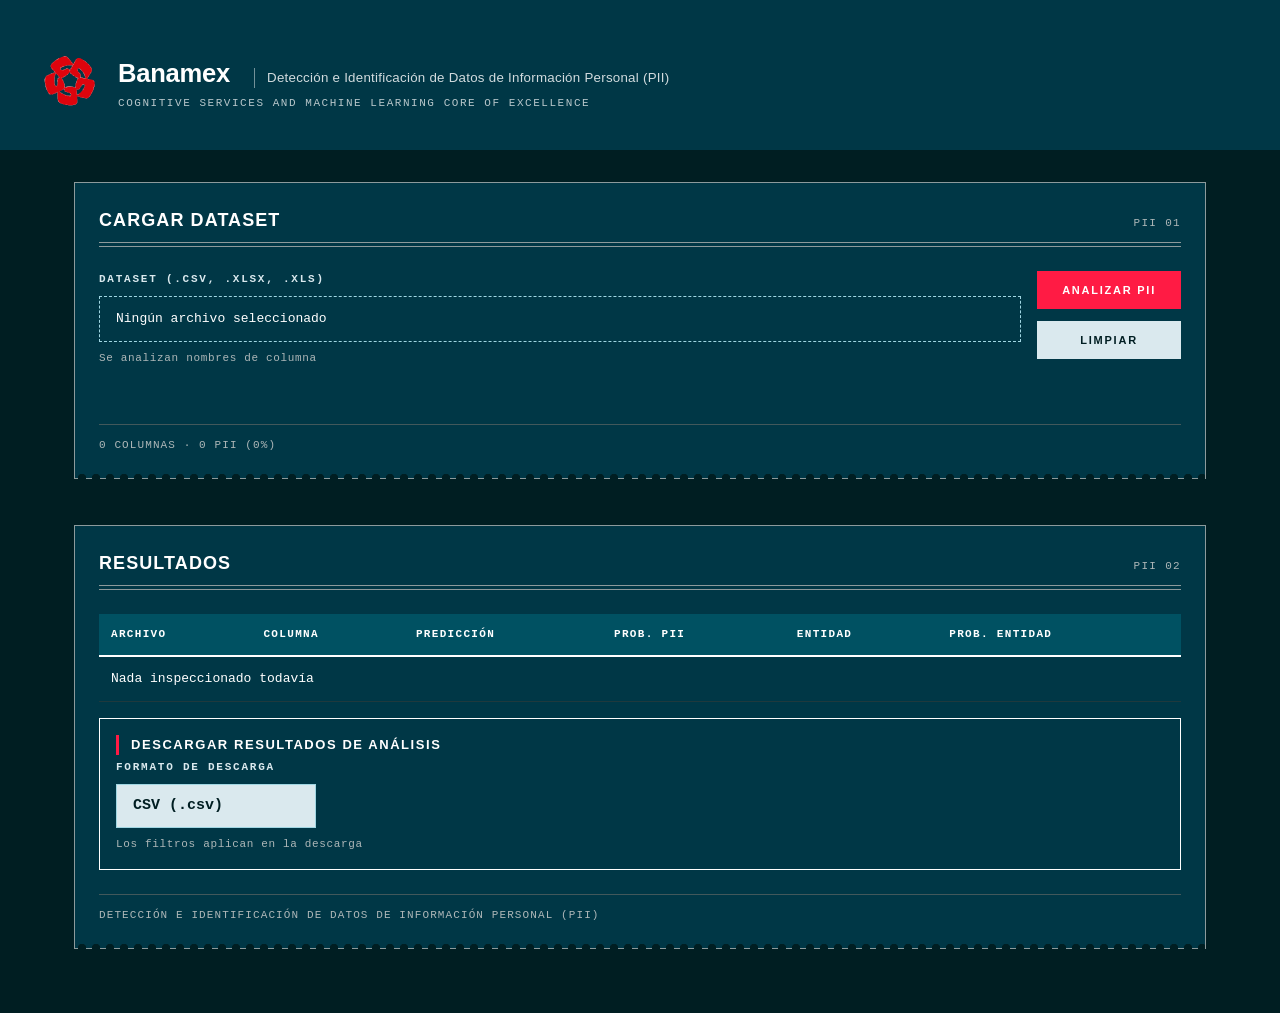
==== commit 79edc3c6: "ppii v3.1.3" ====
--- a/index.html
+++ b/index.html
@@ -1427,35 +1427,38 @@
           <p class="slip-ref">PII 01</p>
         </header>
         <form id="pii-form" novalidate>
-          <div class="field" id="field-file">
-            <label class="field-label" for="datasetFile"
-              >Dataset (.csv, .xlsx, .xls)</label
-            >
-            <label class="file-drop" for="datasetFile"
-              ><span id="fileHint">Ningún archivo seleccionado</span></label
-            >
-            <input
-              type="file"
-              id="datasetFile"
-              accept=".csv,.xlsx,.xls"
-              multiple
-              hidden
-            />
-            <span class="field-note" id="note-file"
-              >Se analizan nombres de columna</span
-            >
+          <div class="upload-row">
+            <div class="field upload-main" id="field-file">
+              <label class="field-label" for="datasetFile"
+                >Dataset (.csv, .xlsx, .xls)</label
+              >
+              <label class="file-drop" for="datasetFile"
+                ><span id="fileHint">Ningún archivo seleccionado</span></label
+              >
+              <ul class="file-list mono" id="fileList" aria-live="polite"></ul>
+              <input
+                type="file"
+                id="datasetFile"
+                accept=".csv,.xlsx,.xls"
+                multiple
+                hidden
+              />
+              <span class="field-note" id="note-file"
+                >Se analizan nombres de columna</span
+              >
+            </div>
+            <div class="btn-row upload-side">
+              <button class="btn btn-primary" id="btnProcess" type="submit">
+                Analizar PII
+              </button>
+              <button class="btn btn-secondary" id="btn-clear" type="button">
+                Limpiar
+              </button>
+            </div>
           </div>
           <div class="alert alert-error" id="uploadError" hidden>
             <span class="alert-mark" aria-hidden="true">!</span
             ><span id="uploadError-text">—</span>
-          </div>
-          <div class="btn-row">
-            <button class="btn btn-primary" id="btnProcess" type="submit">
-              Analizar PII
-            </button>
-            <button class="btn btn-secondary" id="btn-clear" type="button">
-              Limpiar
-            </button>
           </div>
           <p
             class="transfer-result mono"
@@ -1478,14 +1481,15 @@
             class="field"
             style="max-width: 52ch; flex: 2 1 260px; margin-bottom: 0"
           >
-            <label class="field-label" for="in-filter">Filtro global</label>
+            <label class="field-label" for="in-filter">Buscar archivo</label>
             <input
               class="input mono"
               id="in-filter"
               type="text"
               autocomplete="off"
-              placeholder="Filtrar por archivo, columna o entidad…"
-            />
+              placeholder="Filtrar por nombre de archivo…"
+            />
+            <span class="field-note">Buscador visual por archivo. Vacío = todo.</span>
           </div>
         </div>
         <div
@@ -1549,7 +1553,7 @@
               >
               <select class="select mono dl-select" id="selExportFileFmt">
                 <option value="csv">CSV (.csv)</option>
-                <option value="xls">Excel (.xls)</option>
+                <option value="xlsx">Excel (.xlsx)</option>
               </select>
             </div>
             <button
@@ -1587,7 +1591,7 @@
               >
               <select class="select mono dl-select" id="selReportFmt">
                 <option value="csv">CSV (.csv)</option>
-                <option value="xls">Excel (.xls)</option>
+                <option value="xlsx">Excel (.xlsx)</option>
               </select>
             </div>
             <button
--- a/styles.css
+++ b/styles.css
@@ -1316,7 +1316,9 @@
   display: none !important;
 }
 .tab {
-  flex: none;
+  flex: 0 0 auto;
+  width: max-content;
+  max-width: min(48ch, 70vw);
   font-family: var(--font-mono);
   font-size: var(--t-small);
   padding: var(--s2) var(--s3);
@@ -1327,7 +1329,6 @@
   display: inline-flex;
   gap: var(--s2);
   align-items: center;
-  max-width: 32ch;
 }
 .tab:hover {
   border-color: var(--ink);
@@ -1337,10 +1338,20 @@
   background: var(--signal-wash);
   font-weight: 700;
 }
+.tab-name {
+  overflow: hidden;
+  text-overflow: ellipsis;
+  white-space: nowrap;
+  min-width: 0;
+}
 .tab-badge {
   font-size: var(--t-label);
   color: var(--ink-soft);
   white-space: nowrap;
+  flex: none;
+}
+.tab.is-match {
+  border-color: var(--warn);
 }
 .index-grid {
   display: grid;
@@ -1483,19 +1494,89 @@
   align-items: flex-end;
 }
 .dl-select {
-  border: 2px solid var(--c-rojo);
-  background: var(--c-rojo);
-  color: var(--c-blanco);
+  border: 1px solid var(--c-azul-grisaceo);
+  background: var(--c-azul-grisaceo);
+  color: var(--c-azul-oscuro);
   font-weight: 700;
 }
 .dl-select:hover {
-  border-color: #d90f36;
-  background: #d90f36;
+  border-color: var(--c-blanco);
+  background: var(--c-blanco);
 }
 .dl-select:focus {
   border-color: var(--c-blanco);
-  outline: 2px solid var(--c-blanco);
+  outline: 2px solid var(--c-rojo);
   outline-offset: 1px;
+}
+.upload-row {
+  display: flex;
+  gap: var(--s4);
+  align-items: flex-start;
+}
+.upload-main {
+  flex: 1 1 auto;
+  min-width: 0;
+  margin-bottom: 0;
+}
+.upload-side {
+  flex: 0 0 auto;
+  flex-direction: column;
+  margin-top: 0;
+  align-items: stretch;
+}
+.upload-side .btn {
+  width: 100%;
+}
+.file-list {
+  list-style: none;
+  margin: var(--s2) 0 0;
+  padding: 0;
+}
+.file-list:empty {
+  display: none;
+}
+.file-list li {
+  display: flex;
+  align-items: center;
+  gap: var(--s2);
+  padding: var(--s1) 0;
+  border-bottom: 1px solid var(--rule-light);
+  font-size: var(--t-small);
+}
+.file-list-name {
+  flex: 1 1 auto;
+  min-width: 0;
+  overflow: hidden;
+  text-overflow: ellipsis;
+  white-space: nowrap;
+}
+.file-remove {
+  flex: none;
+  width: 22px;
+  height: 22px;
+  border: 1px solid var(--rule-strong);
+  background: transparent;
+  color: var(--ink-mid);
+  cursor: pointer;
+  font-size: 14px;
+  line-height: 1;
+  padding: 0;
+}
+.file-remove:hover {
+  border-color: var(--signal);
+  color: var(--signal-deep);
+}
+@media (max-width: 700px) {
+  .upload-row {
+    flex-direction: column;
+  }
+  .upload-side {
+    flex-direction: row;
+    width: 100%;
+  }
+  .upload-side .btn {
+    flex: 1 1 auto;
+  }
 }
 #article-report[hidden] {
   display: none !important;
